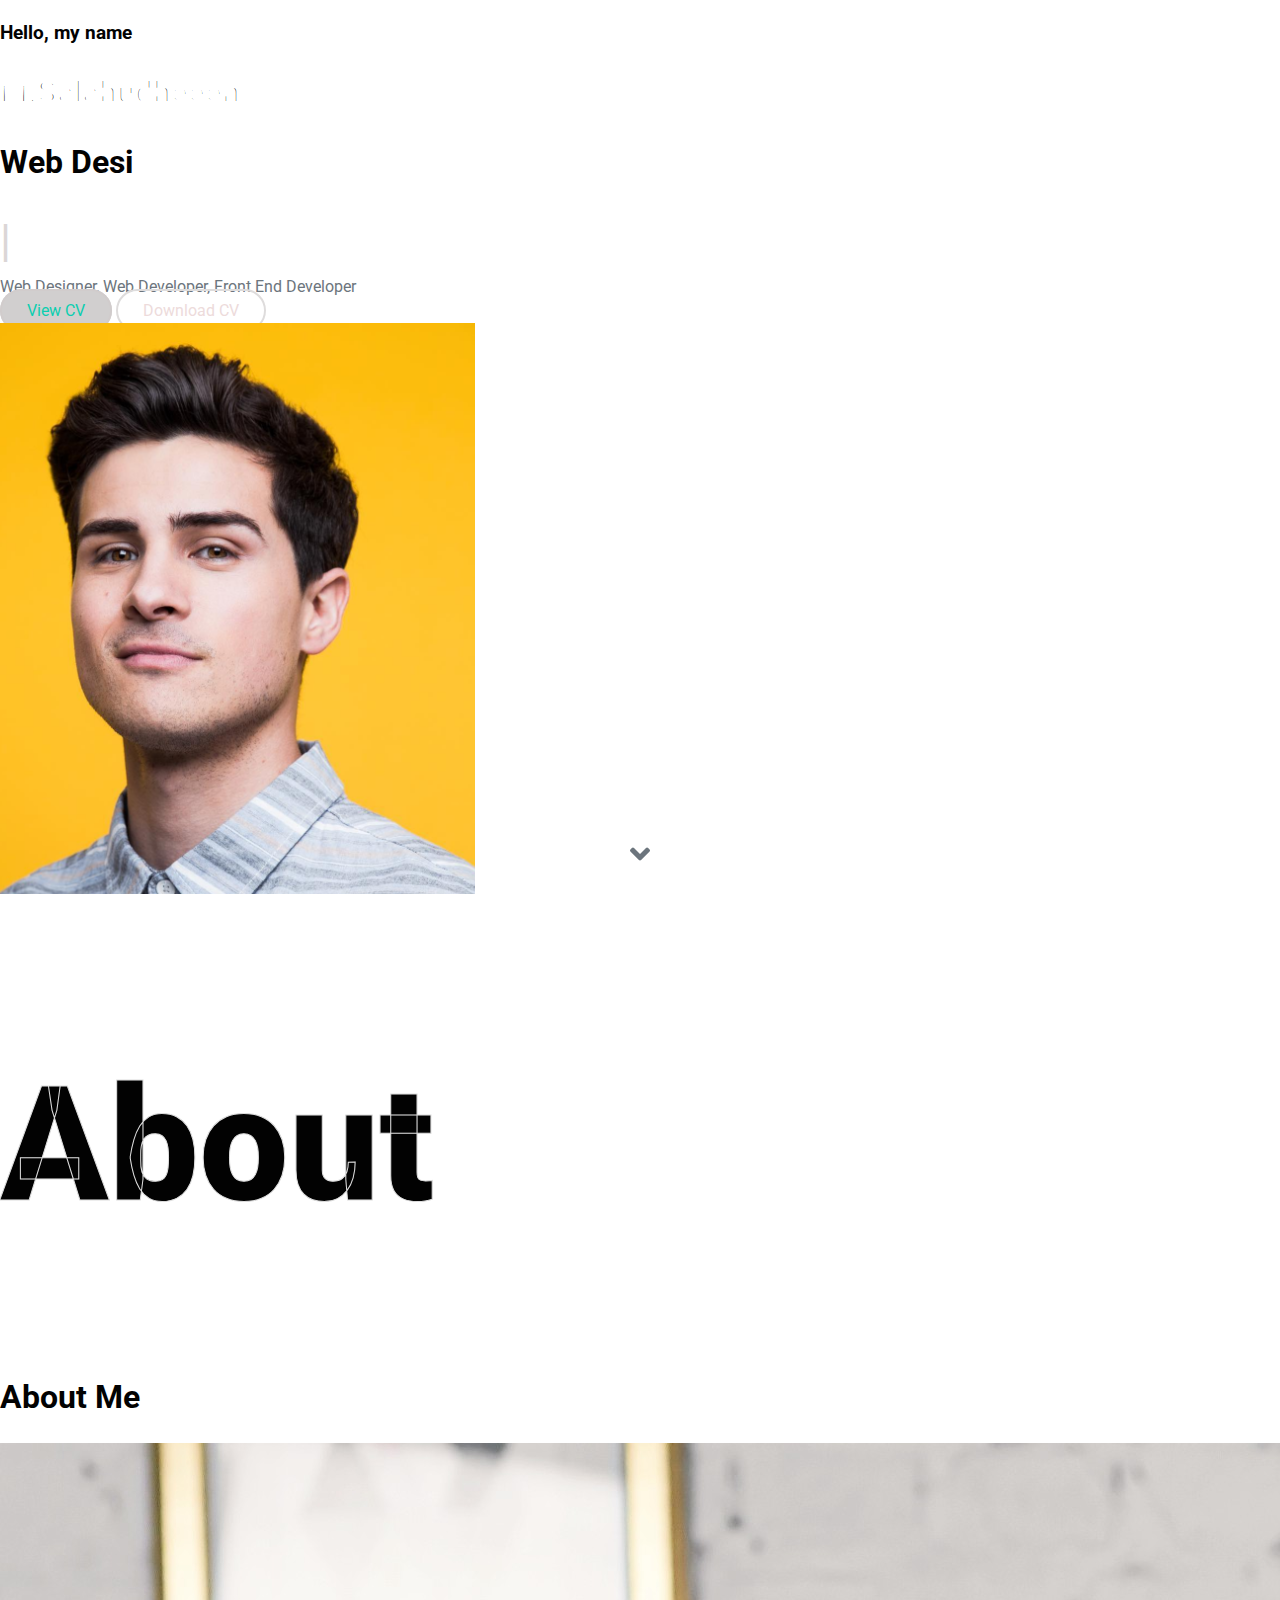
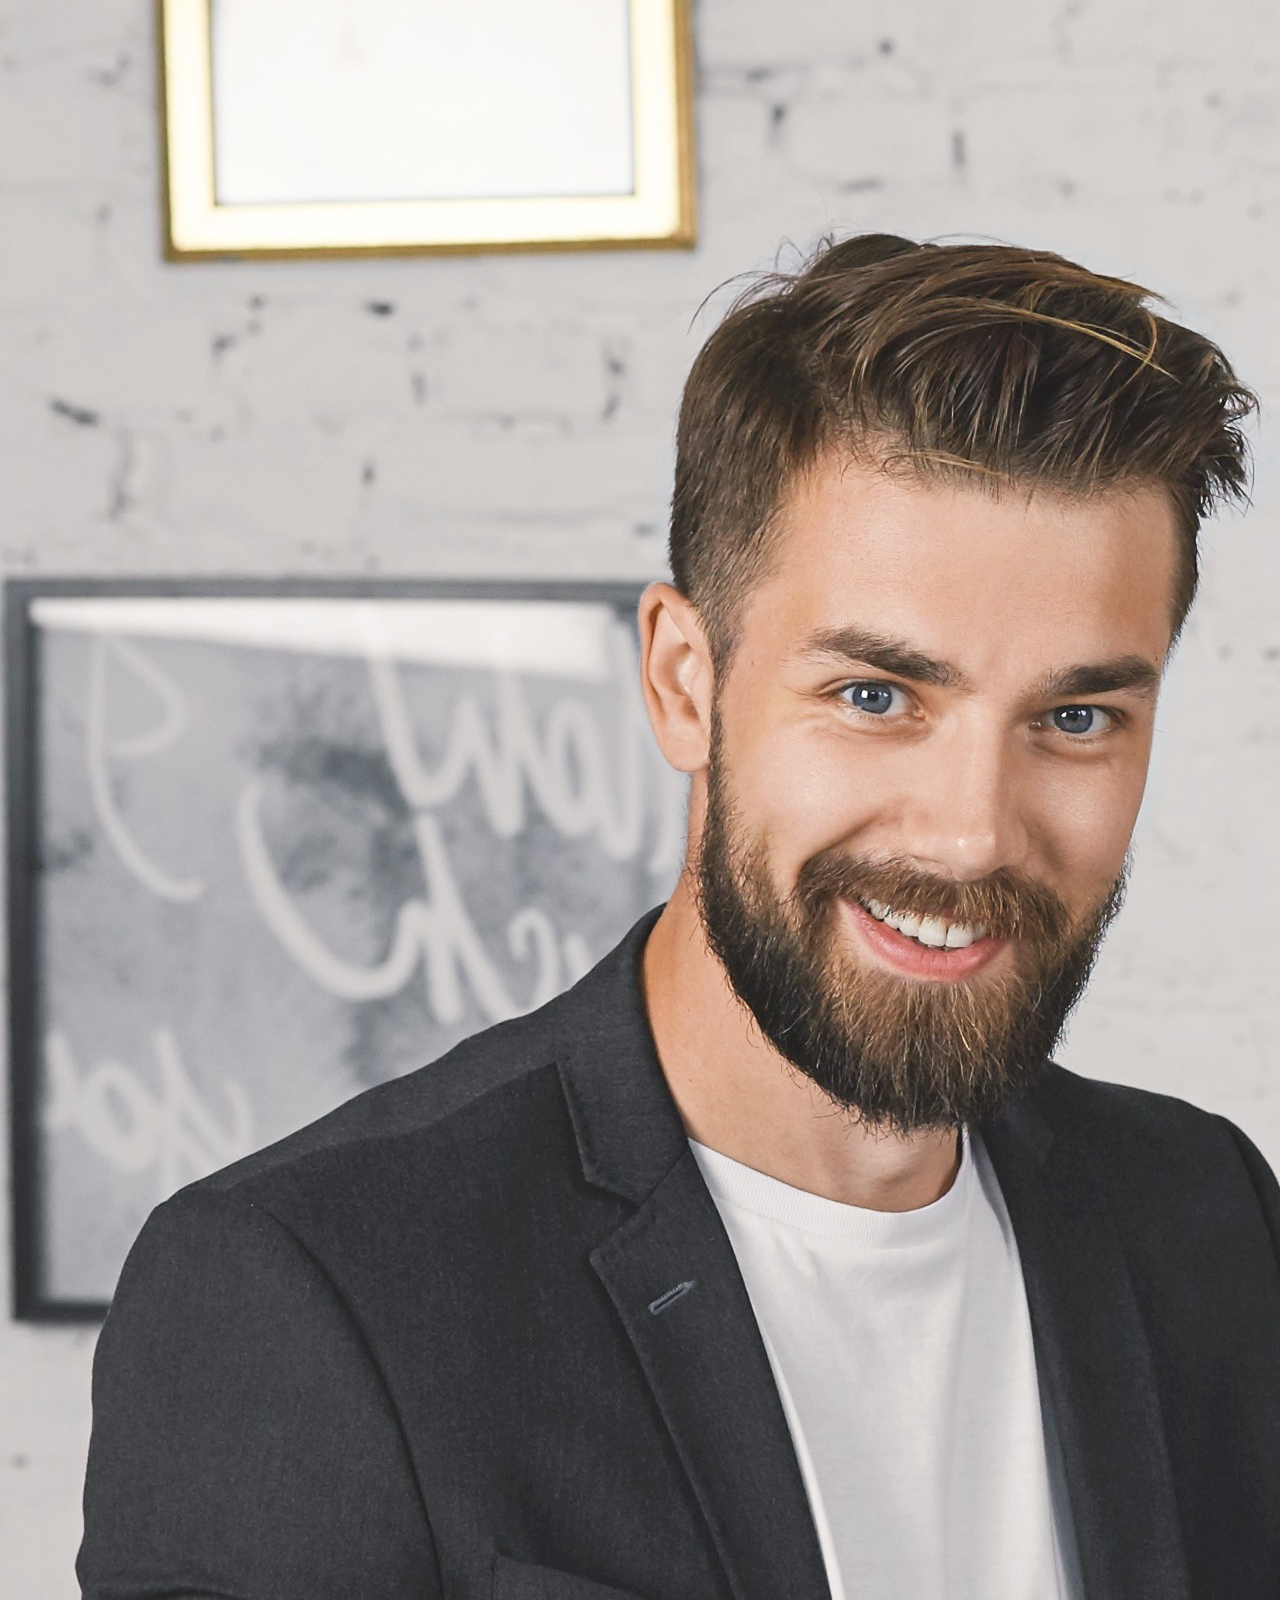
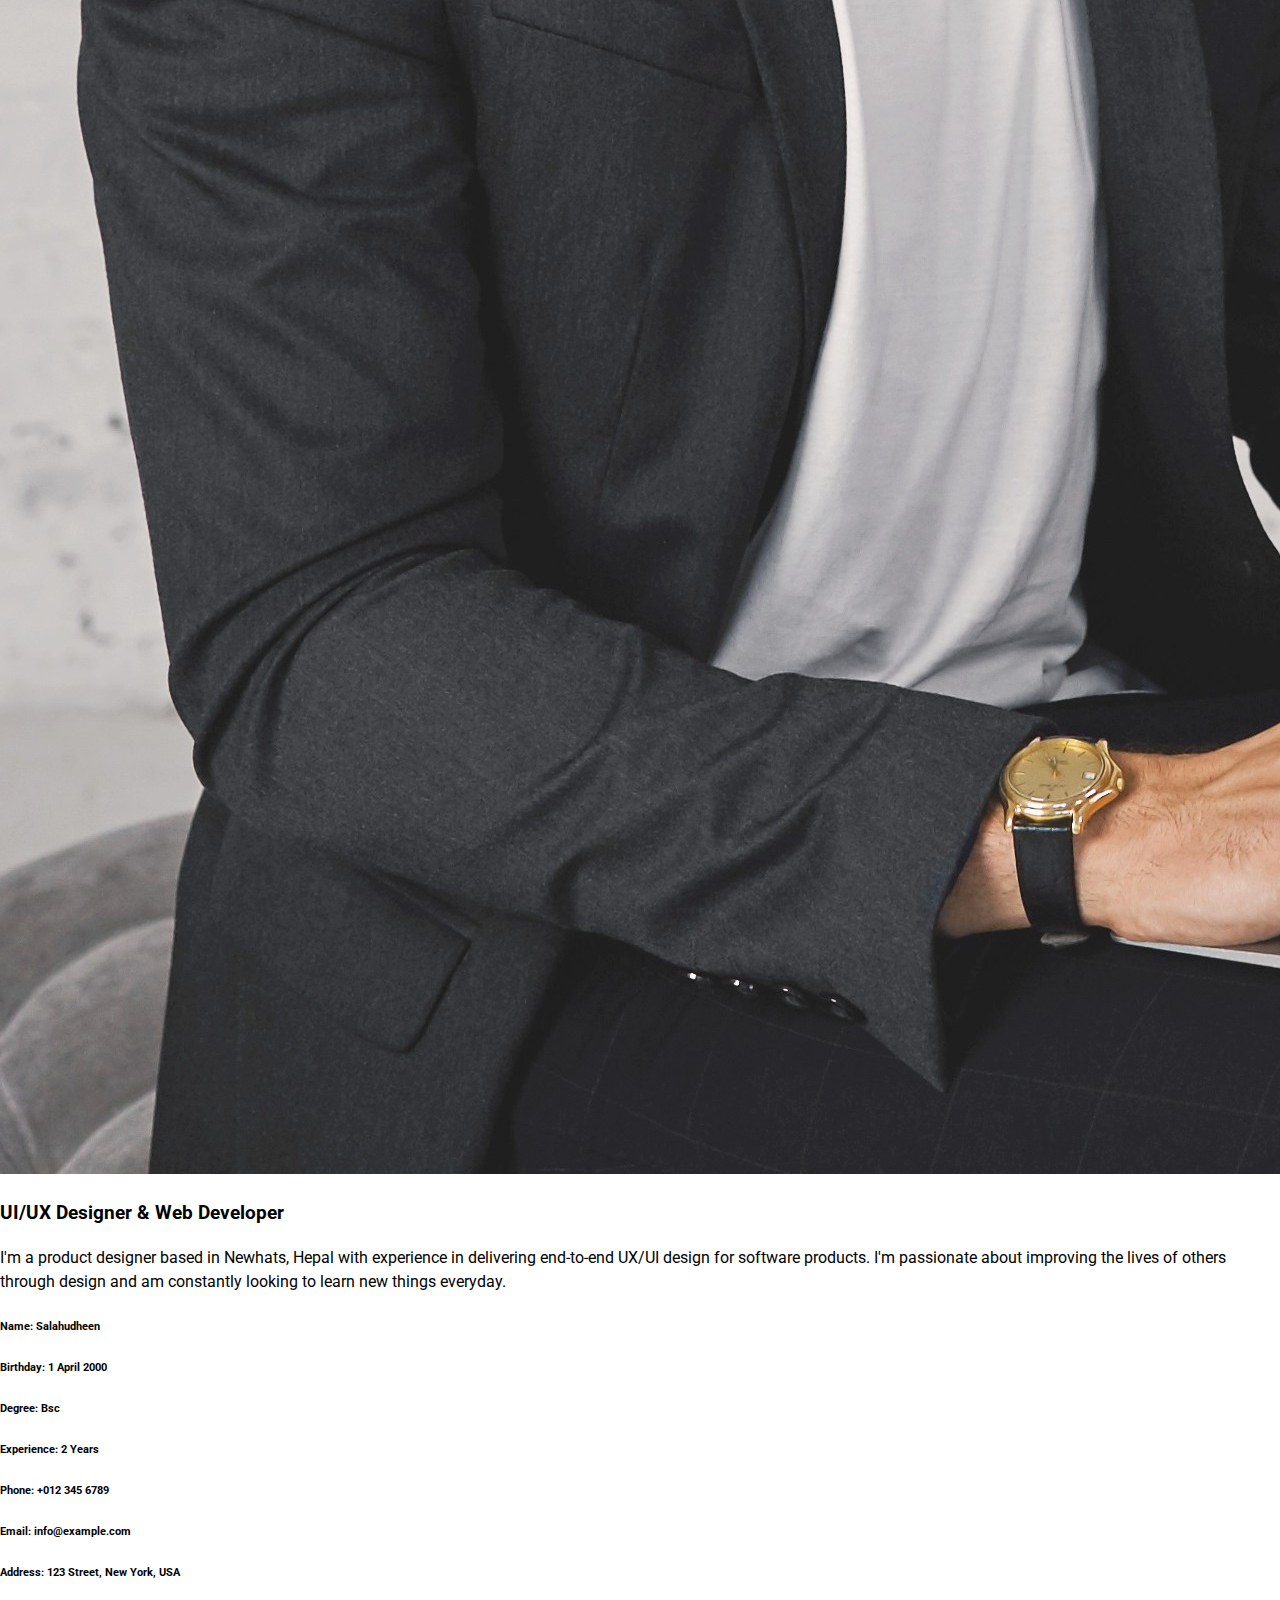
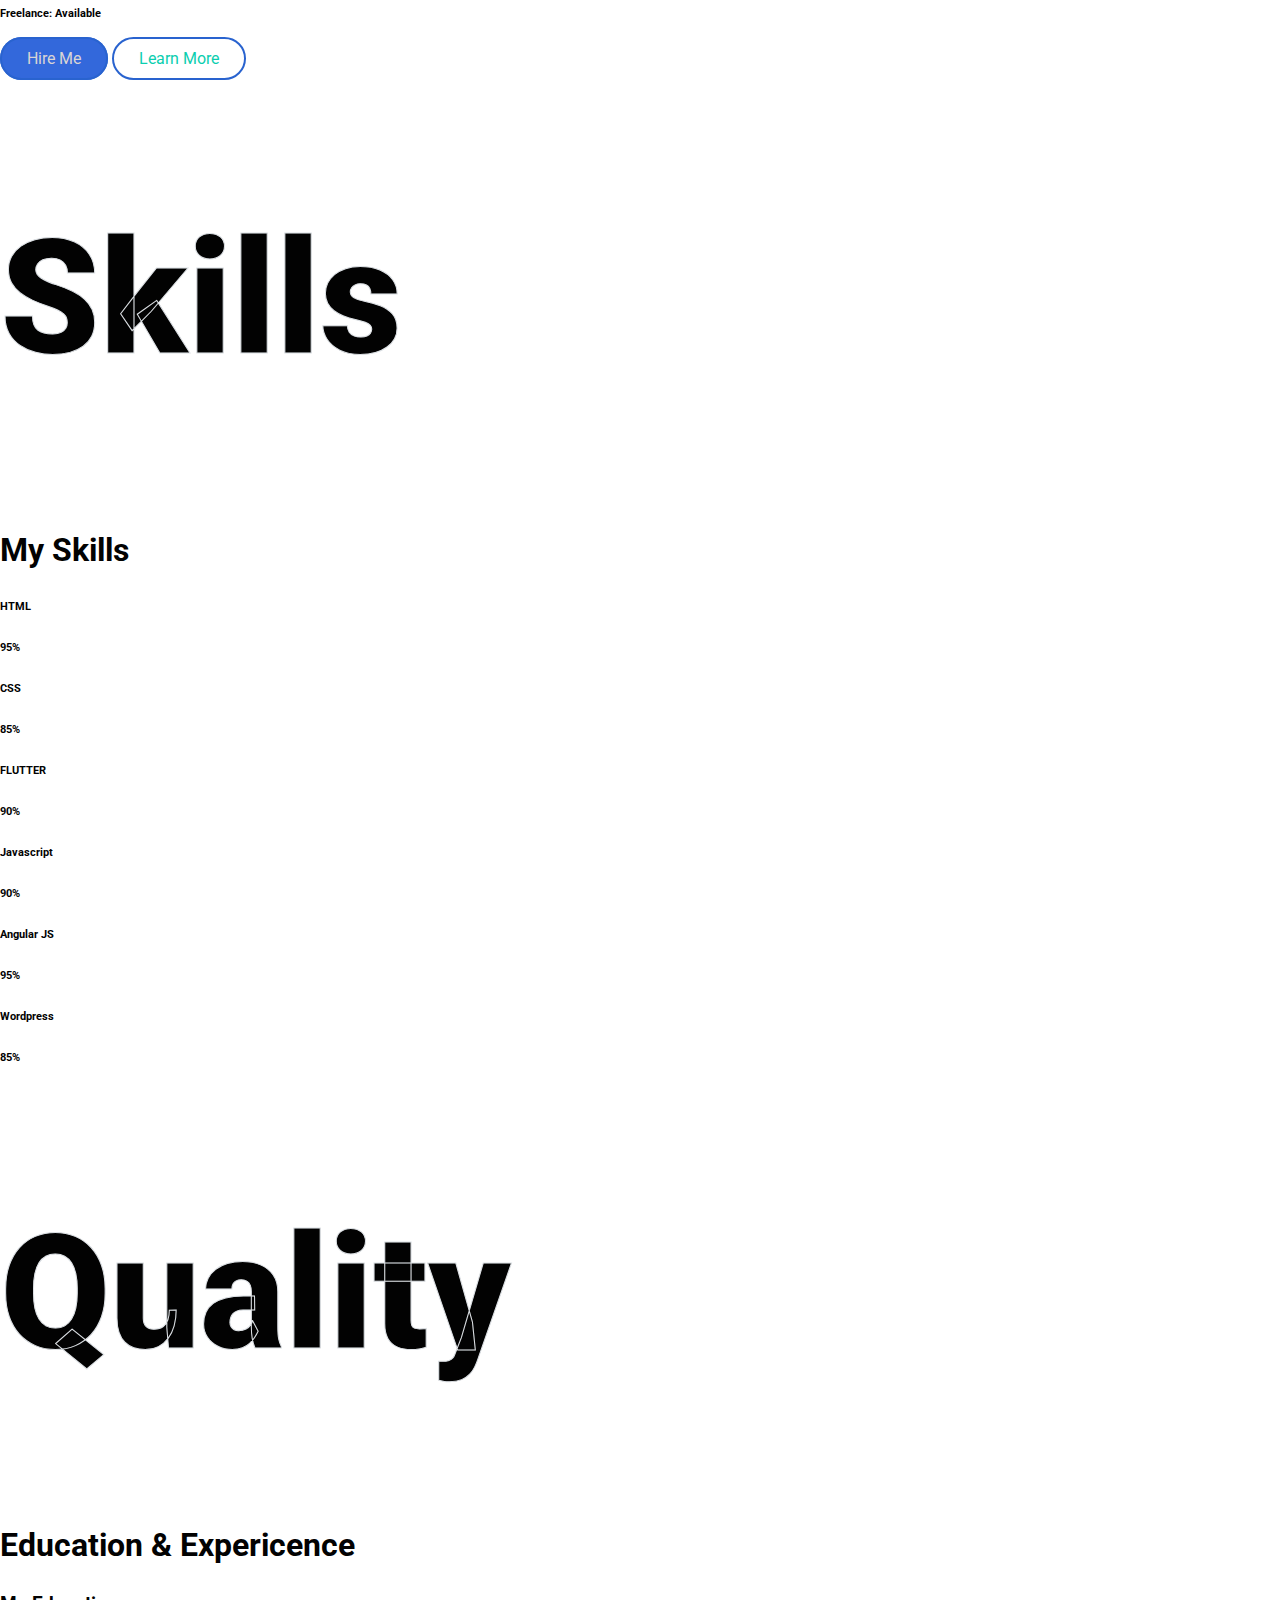
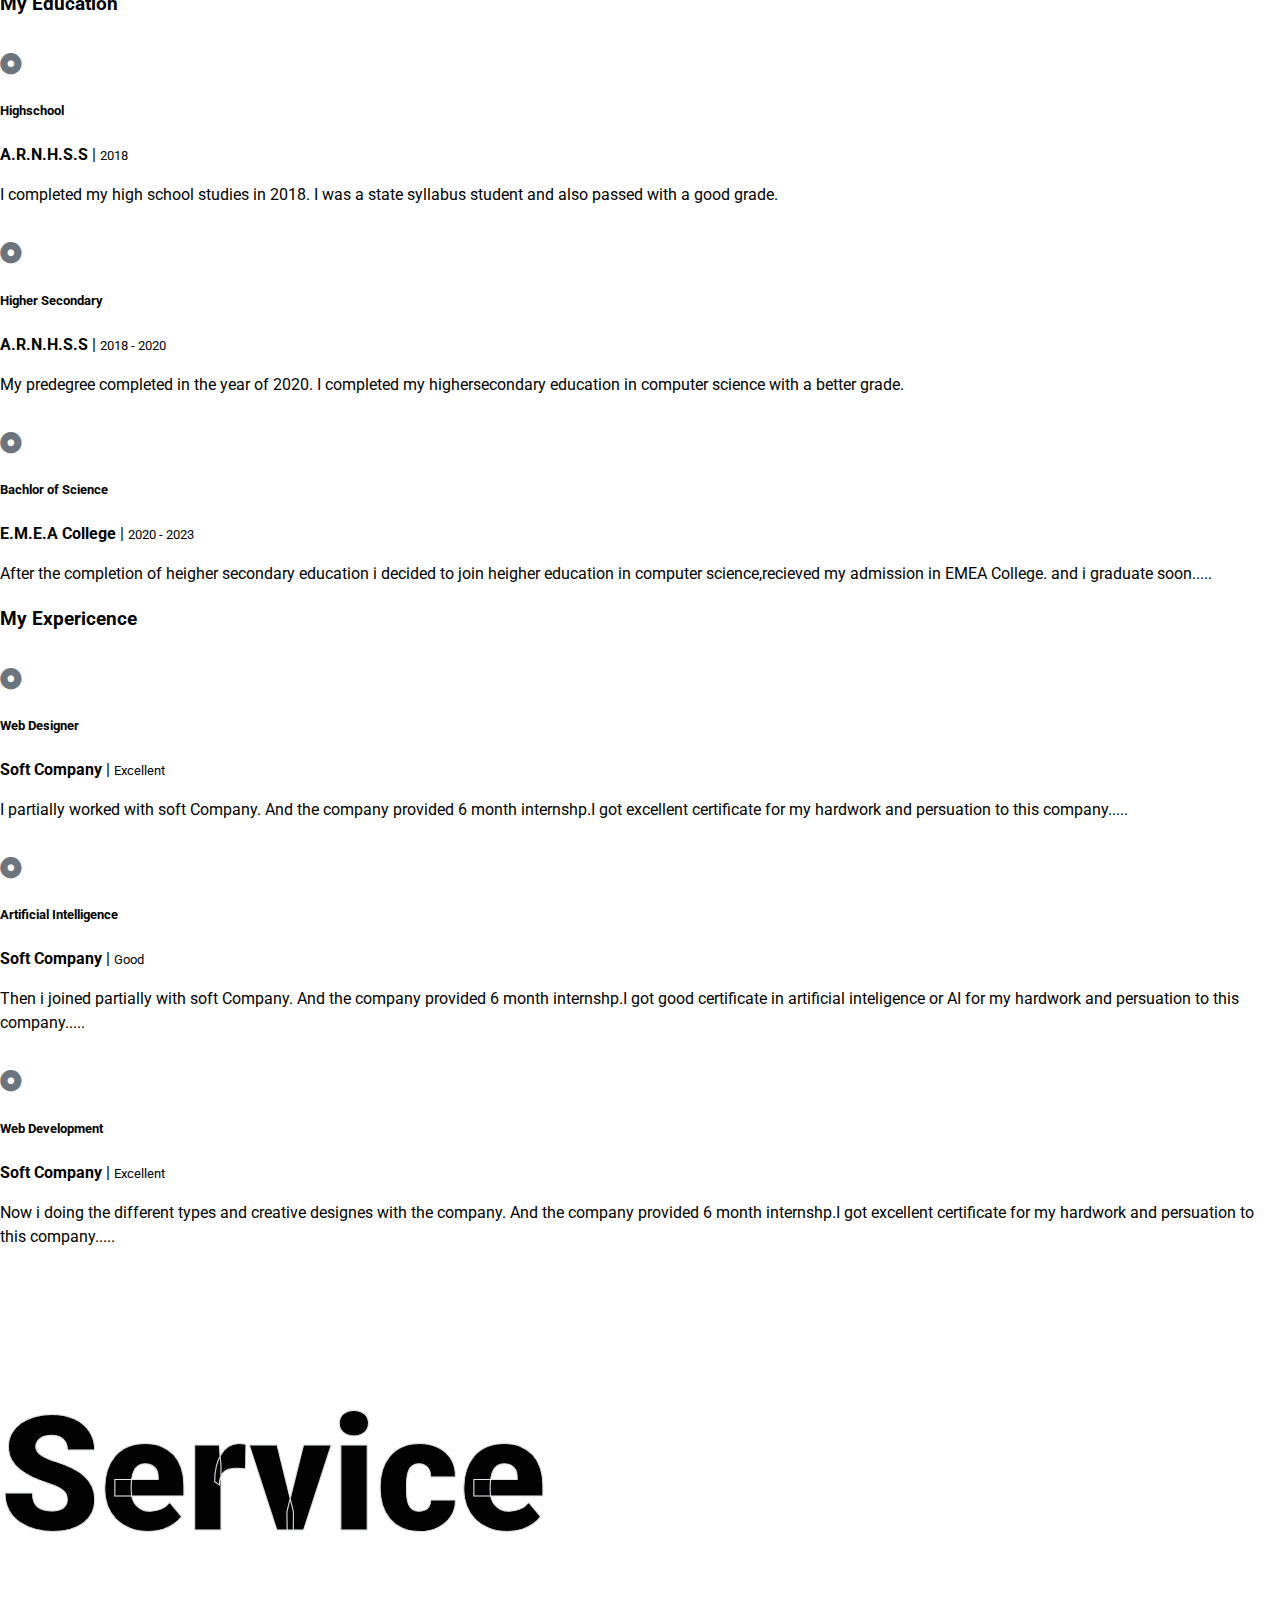
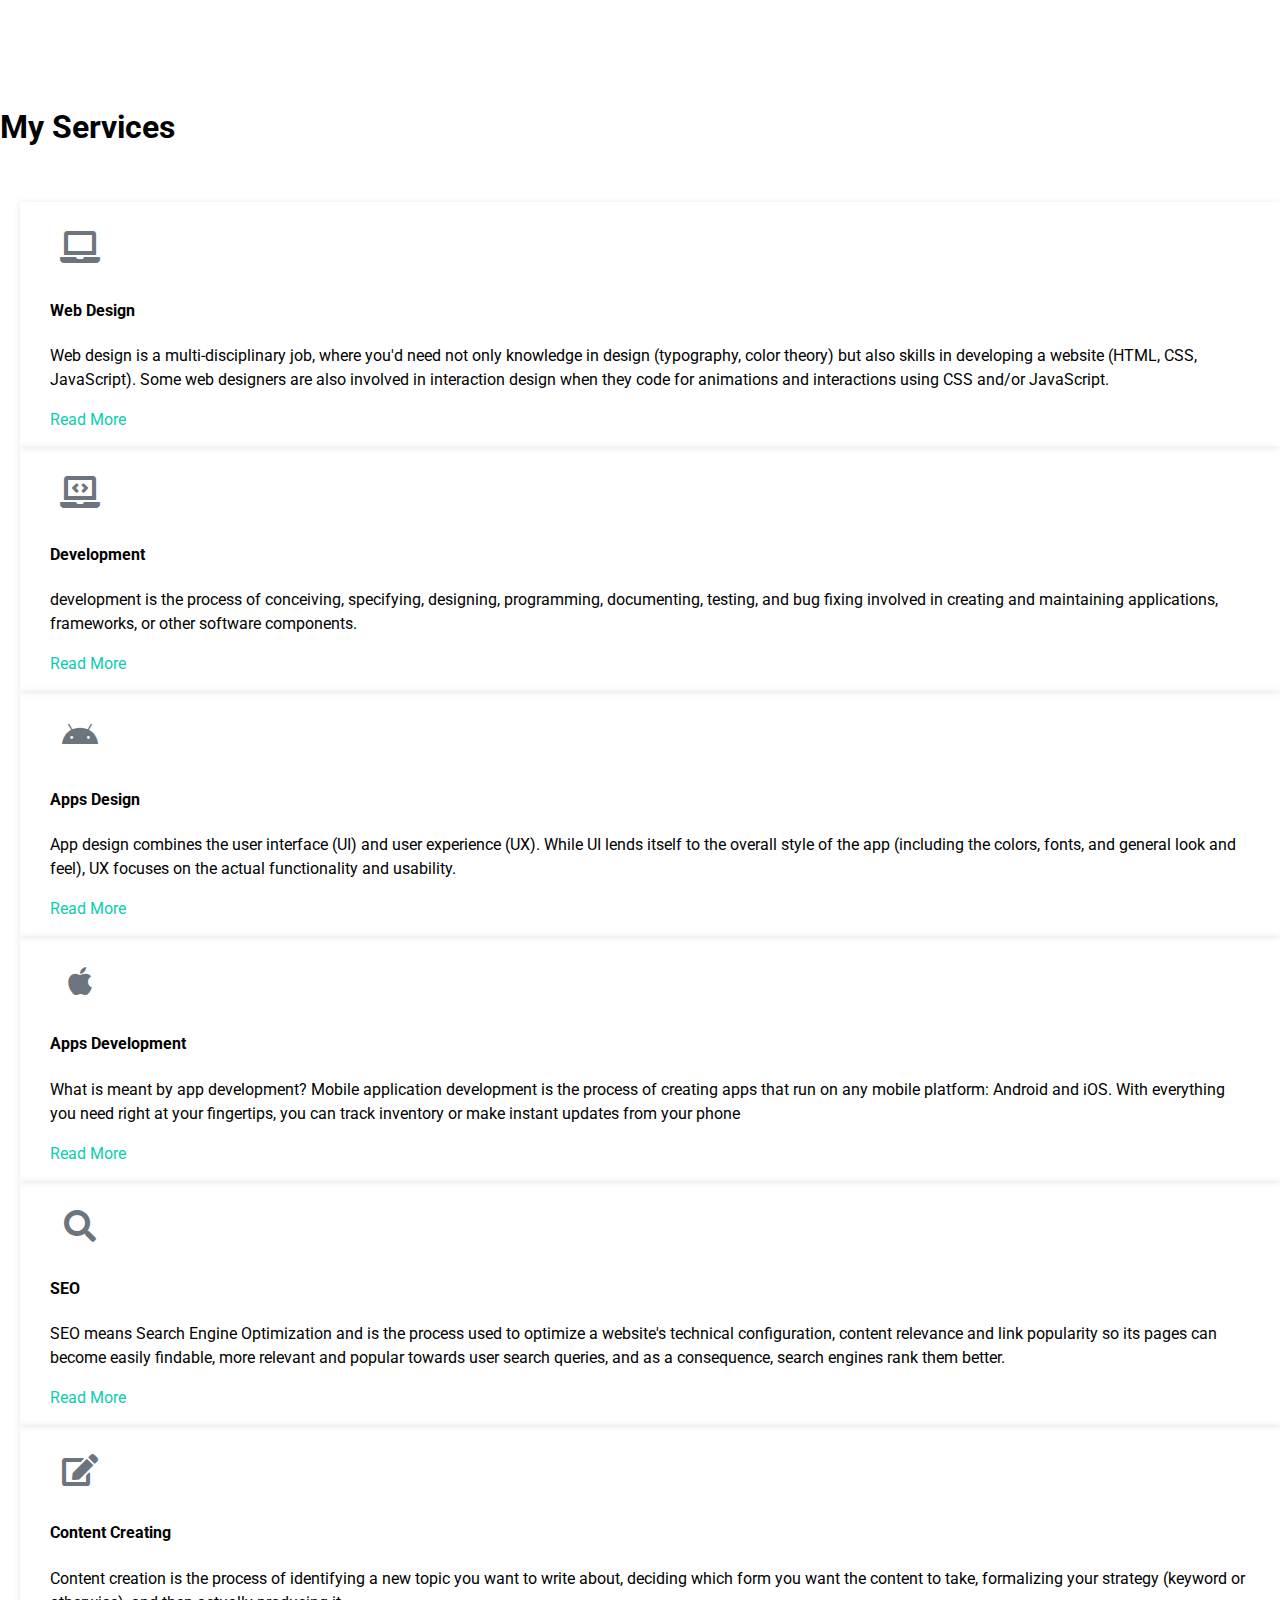
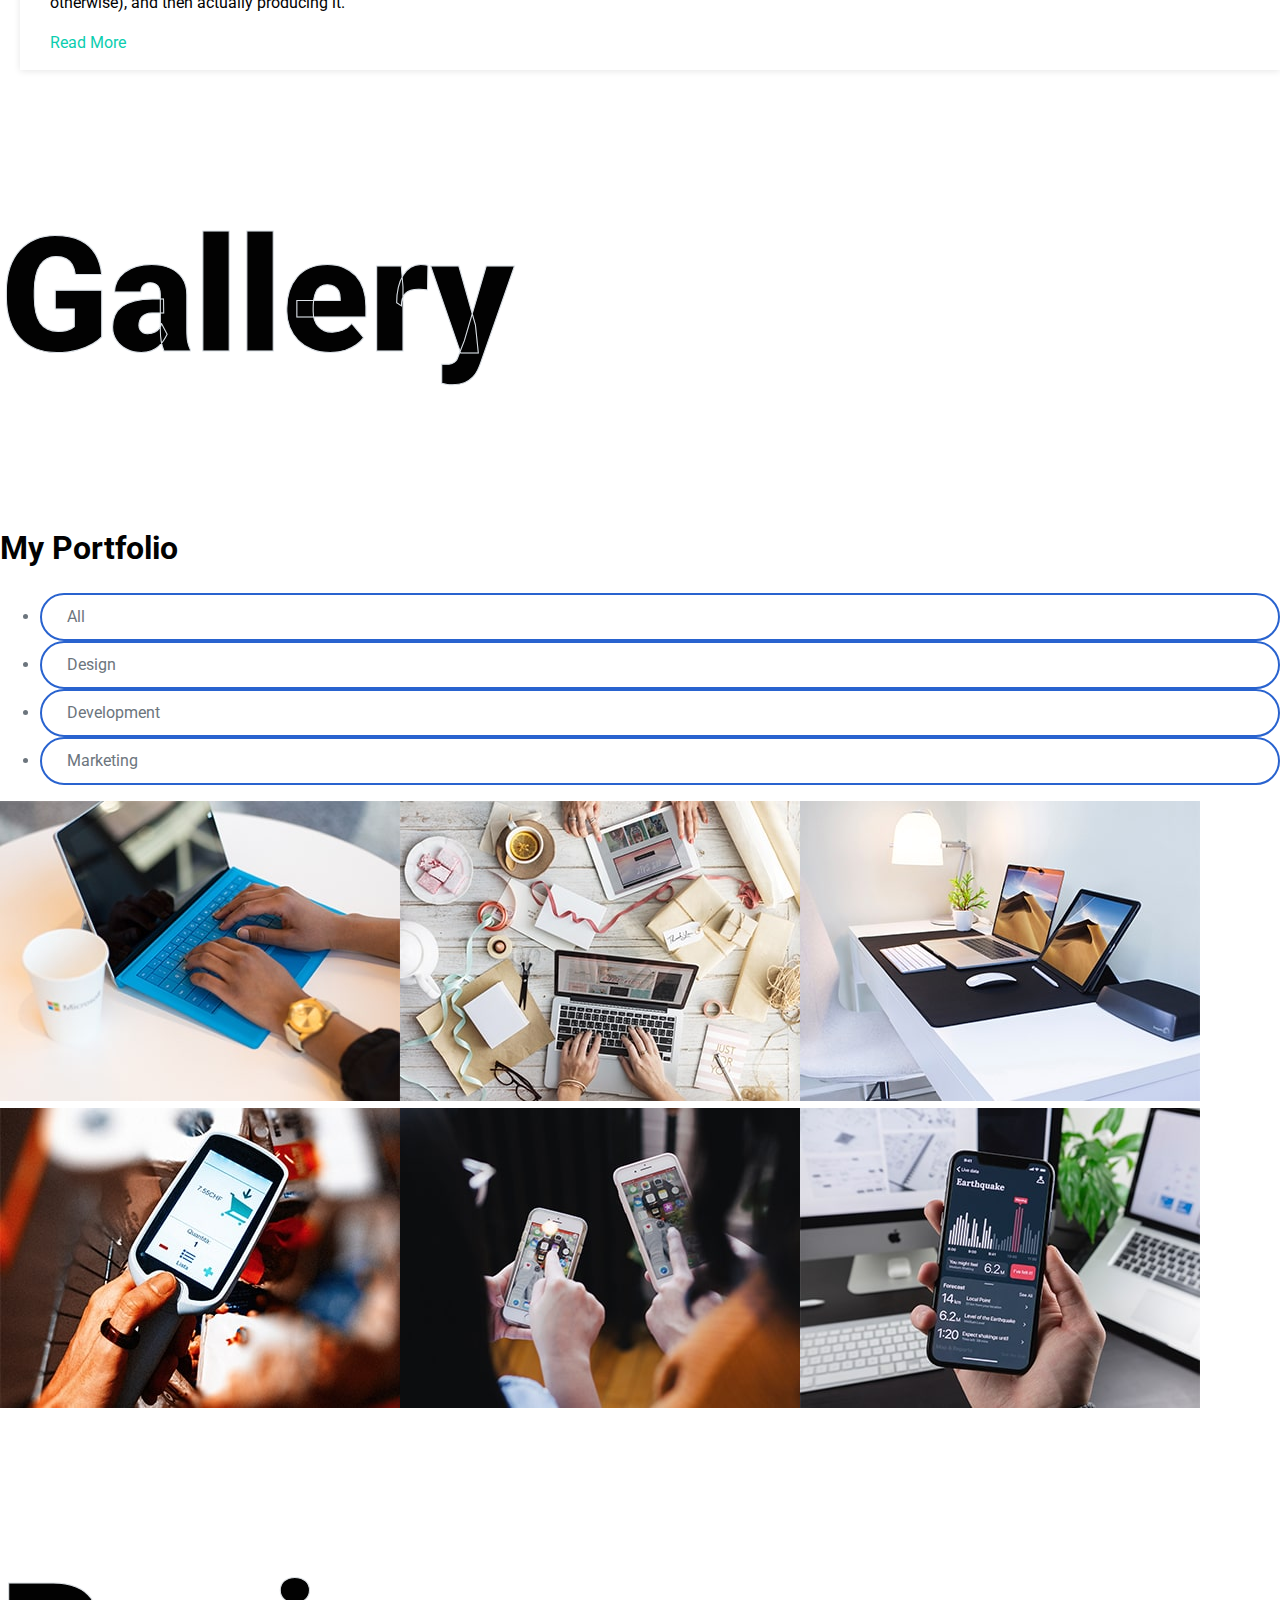
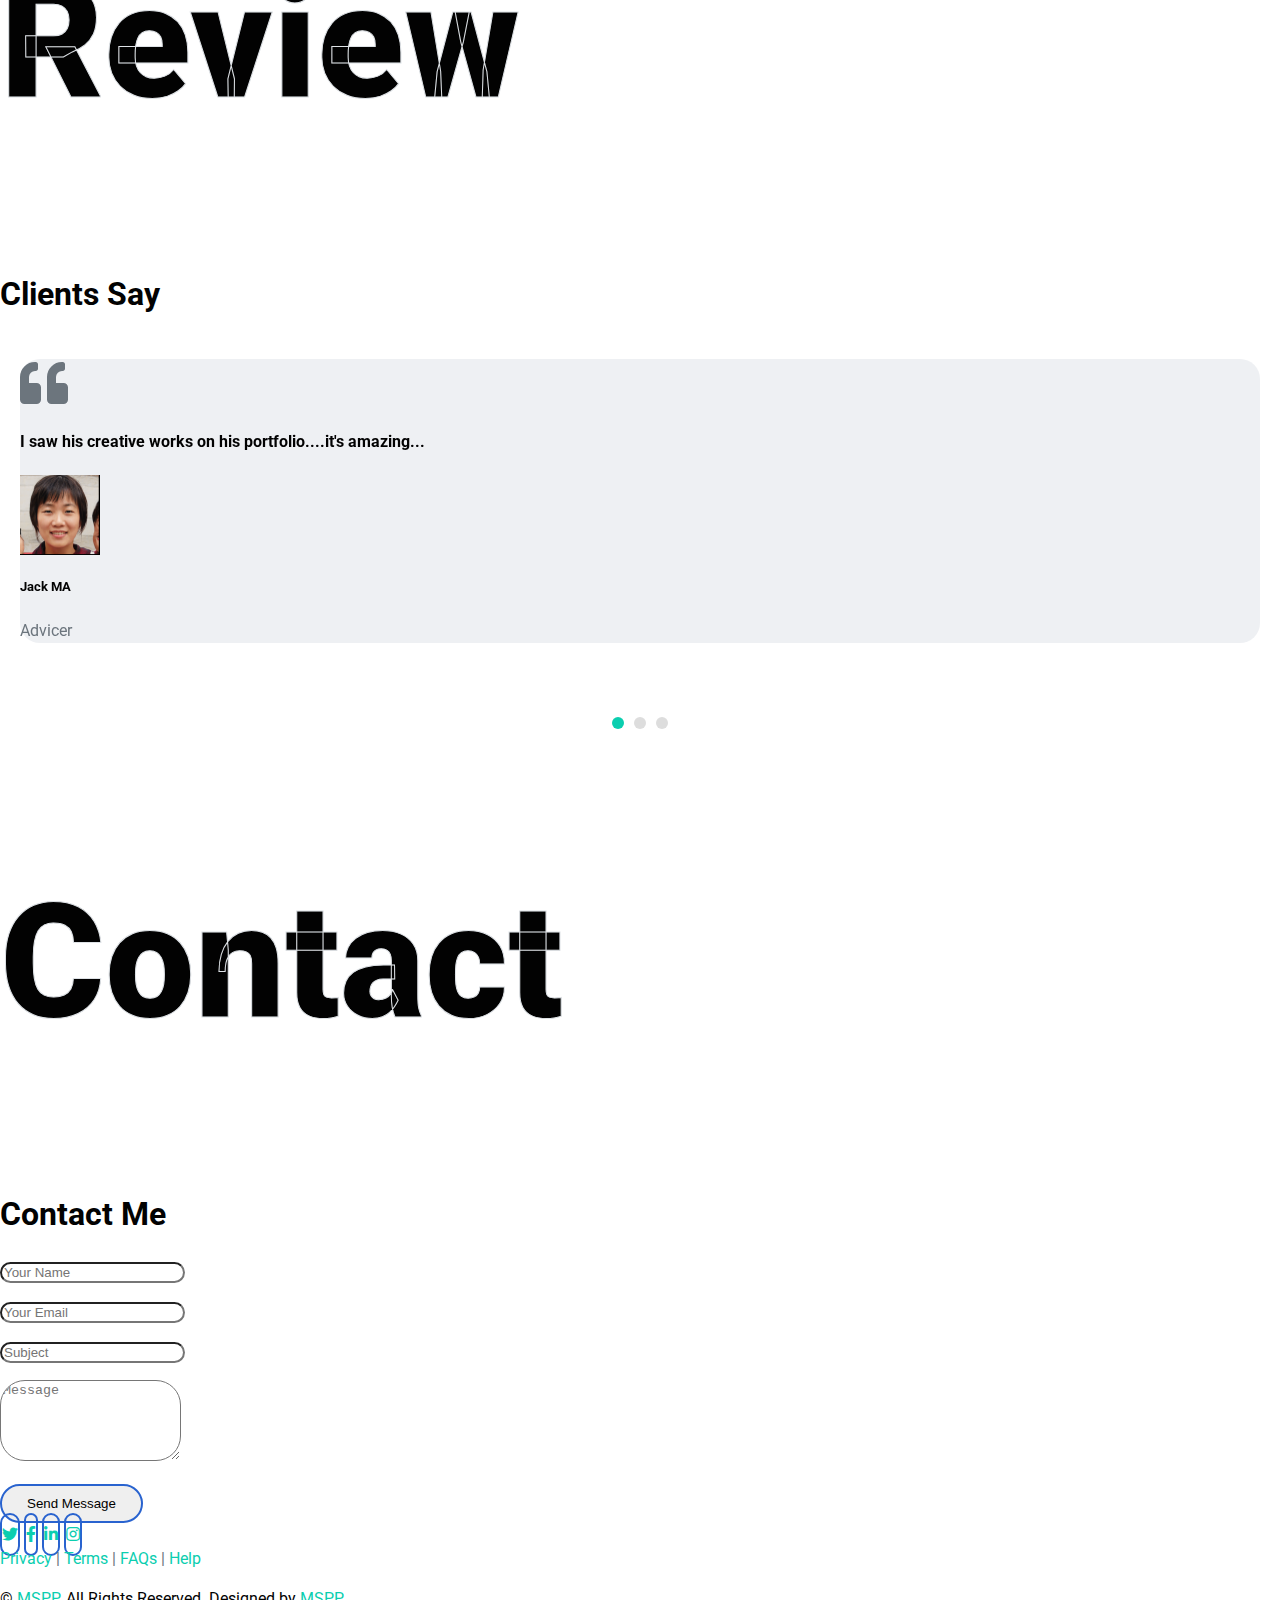
==== index.html @ 3e17a0b8 "add the project" ====
<!DOCTYPE html>
<html lang="en">

<head>
    <meta charset="utf-8">
    <title>FreeFolio - Portfolio </title>
    <meta content="width=device-width, initial-scale=1.0" name="viewport">
    <meta content="Free HTML Templates" name="portfolio">
    <meta content="Free HTML Templates" name="my portfolio">

    <!-- Favicon -->
    <link href="img/profile.png" rel="icon">

    <!-- Google Web Fonts -->
    <link rel="preconnect" href="https://fonts.gstatic.com">
    <link href="https://fonts.googleapis.com/css2?family=Roboto:wght@300;400;500;700;900&display=swap" rel="stylesheet"> 

    <!-- Font Awesome -->
    <link href="https://cdnjs.cloudflare.com/ajax/libs/font-awesome/5.10.0/css/all.min.css" rel="stylesheet">

    <link rel="stylesheet" href="https://cdn.jsdelivr.net/npm/bootstrap@4.6.0/dist/css/bootstrap.min.css" integrity="sha384-B0vP5xmATw1+K9KRQjQERJvTumQW0nPEzvF6L/Z6nronJ3oUOFUFpCjEUQouq2+l" crossorigin="anonymous">
    <!-- Libraries Stylesheet -->
    <link href="lib/owlcarousel/assets/owl.carousel.min.css" rel="stylesheet">
    <link href="lib/lightbox/css/lightbox.min.css" rel="stylesheet">

    <!-- Customized Bootstrap Stylesheet -->
    <link href="css/style.css" rel="stylesheet">
</head>

<body data-spy="scroll" data-target=".navbar" data-offset="51">
    <!-- Navbar Start -->
    <nav class="navbar fixed-top shadow-sm navbar-expand-lg bg-light navbar-light py-3 py-lg-0 px-lg-5">
        <a href="index.html" class="navbar-brand ml-lg-3">
            <h1 class="m-0 display-5"><span class="text-primary">Free</span>Folio</h1>
        </a>
        <button type="button" class="navbar-toggler" data-toggle="collapse" data-target="#navbarCollapse">
            <span class="navbar-toggler-icon"></span>
        </button>
        <div class="collapse navbar-collapse px-lg-3" id="navbarCollapse">
            <div class="navbar-nav m-auto py-0">
                <a href="#home" class="nav-item nav-link active">Home</a>
                <a href="#about" class="nav-item nav-link">About</a>
                <a href="#qualification" class="nav-item nav-link">Quality</a>
                <a href="#skill" class="nav-item nav-link">Skill</a>
                <a href="#service" class="nav-item nav-link">Service</a>
                <a href="#portfolio" class="nav-item nav-link">Portfolio</a>
                <a href="#testimonial" class="nav-item nav-link">Review</a>
                <a href="#contact" class="nav-item nav-link">Contact</a>
            </div>
            <a href="https://www.linkedin.com/in/muhammed-salahuddeen-516130230/" class="btn btn-menu d-none d-lg-block" style="background-color:#4a79dd; color: #eaeaea;">Hire Me</a>
        </div>
    </nav>
    <!-- Navbar End -->

 

    <!-- Header Start -->
    <div class="container-fluid bg-primary d-flex align-items-center mb-5 py-5" id="home" style="min-height: 100vh;">
        <div class="container">
            <div class="row align-items-center">
               
                <div class="col-lg-7 text-center text-lg-left">
                    <h3 class="text-white font-weight-normal mb-3">Hello, my name</h3>
                    <h1 class="display-3 text-uppercase text-primary mb-2" style="-webkit-text-stroke: 4px #ffffff;">M.Salahudheeen</h1>
                    <h1 class="typed-text-output d-inline font-weight-lighter text-white"></h1>
                    <div class="typed-text d-none">Web Designer, Web Developer, Front End Developer</div>
                    <div class="d-flex align-items-center justify-content-center justify-content-lg-start pt-5">
                        <a href="img\cv.png" class="btn btn-white mr-4">View CV</a>
                        
                        <a href="img\cv_.pdf" class="btn btn-blue d-none d-sm-block">Download CV</a>
                    </div>
                </div>
                <div class="col-lg-6 px-8 pl-lg-0 pb-5 pb-lg-4 about-img">
                    <img class="img-fluid w-100 rounded-circle shadow-sm" src="img/profile.png" alt="">
                </div>
            </div>
        </div>
    </div>
    <!-- Header End -->


    <!-- About Start -->
    <div class="container-fluid py-5" id="about">
        <div class="container">
            <div class="position-relative d-flex align-items-center justify-content-center">
                <h1 class="display-1 text-uppercase text-white" style="-webkit-text-stroke: 1px #dedede;">About</h1>
                <h1 class="position-absolute text-uppercase text-primary">About Me</h1>
            </div>
            <div class="row align-items-center">
                <div class="col-lg-5 pb-4 pb-lg-0">
                    <img class="img-fluid rounded w-100" src="img/about.jpg" alt="">
                </div>
                <div class="col-lg-7">
                    <h3 class="mb-4">UI/UX Designer & Web Developer</h3>
                    <p>I'm a product designer based in Newhats, Hepal with experience in delivering end-to-end
                        UX/UI design for software products. I'm passionate about improving the lives of others
                        
                        through design and am constantly looking to learn new things everyday.</p>
                    <div class="row mb-3">
                        <div class="col-sm-6 py-2"><h6>Name: <span class="text-secondary">Salahudheen</span></h6></div>
                        <div class="col-sm-6 py-2"><h6>Birthday: <span class="text-secondary">1 April 2000</span></h6></div>
                        <div class="col-sm-6 py-2"><h6>Degree: <span class="text-secondary">Bsc</span></h6></div>
                        <div class="col-sm-6 py-2"><h6>Experience: <span class="text-secondary">2 Years</span></h6></div>
                        <div class="col-sm-6 py-2"><h6>Phone: <span class="text-secondary">+012 345 6789</span></h6></div>
                        <div class="col-sm-6 py-2"><h6>Email: <span class="text-secondary">info@example.com</span></h6></div>
                        <div class="col-sm-6 py-2"><h6>Address: <span class="text-secondary">123 Street, New York, USA</span></h6></div>
                        <div class="col-sm-6 py-2"><h6>Freelance: <span class="text-secondary">Available</span></h6></div>
                    </div>
                    <a href="https://www.linkedin.com/in/muhammed-salahuddeen-516130230/" class="btn blue btn-outline-primary mr-4">Hire Me</a>
                    <a href="https://www.linkedin.com/in/muhammed-salahuddeen-516130230/" class="btn btn-outline-primary">Learn More</a>
                </div>
            </div>
        </div>
    </div>
    <!-- About End -->


    
    <!-- Skill Start -->
    <div class="container-fluid py-5" id="skill">
        <div class="container">
            <div class="position-relative d-flex align-items-center justify-content-center">
                <h1 class="display-1 text-uppercase text-white" style="-webkit-text-stroke: 1px #dee2e6;">Skills</h1>
                <h1 class="position-absolute text-uppercase text-primary">My Skills</h1>
            </div>
            <div class="row align-items-center">
                <div class="col-md-6">
                    <div class="skill mb-4">
                        <div class="d-flex justify-content-between">
                            <h6 class="font-weight-bold">HTML</h6>
                            <h6 class="font-weight-bold">95%</h6>
                        </div>
                        <div class="progress">
                            <div class="progress-bar bg-primary" role="progressbar" aria-valuenow="95" aria-valuemin="0" aria-valuemax="100"></div>
                        </div>
                    </div>
                    <div class="skill mb-4">
                        <div class="d-flex justify-content-between">
                            <h6 class="font-weight-bold">CSS</h6>
                            <h6 class="font-weight-bold">85%</h6>
                        </div>
                        <div class="progress">
                            <div class="progress-bar bg-warning" role="progressbar" aria-valuenow="85" aria-valuemin="0" aria-valuemax="100"></div>
                        </div>
                    </div>
                    <div class="skill mb-4">
                        <div class="d-flex justify-content-between">
                            <h6 class="font-weight-bold">FLUTTER</h6>
                            <h6 class="font-weight-bold">90%</h6>
                        </div>
                        <div class="progress">
                            <div class="progress-bar bg-danger" role="progressbar" aria-valuenow="90" aria-valuemin="0" aria-valuemax="100"></div>
                        </div>
                    </div>
                </div>
                <div class="col-md-6">
                    <div class="skill mb-4">
                        <div class="d-flex justify-content-between">
                            <h6 class="font-weight-bold">Javascript</h6>
                            <h6 class="font-weight-bold">90%</h6>
                        </div>
                        <div class="progress">
                            <div class="progress-bar bg-danger" role="progressbar" aria-valuenow="90" aria-valuemin="0" aria-valuemax="100"></div>
                        </div>
                    </div>
                    <div class="skill mb-4">
                        <div class="d-flex justify-content-between">
                            <h6 class="font-weight-bold">Angular JS</h6>
                            <h6 class="font-weight-bold">95%</h6>
                        </div>
                        <div class="progress">
                            <div class="progress-bar bg-dark" role="progressbar" aria-valuenow="95" aria-valuemin="0" aria-valuemax="100"></div>
                        </div>
                    </div>
                    <div class="skill mb-4">
                        <div class="d-flex justify-content-between">
                            <h6 class="font-weight-bold">Wordpress</h6>
                            <h6 class="font-weight-bold">85%</h6>
                        </div>
                        <div class="progress">
                            <div class="progress-bar bg-info" role="progressbar" aria-valuenow="85" aria-valuemin="0" aria-valuemax="100"></div>
                        </div>
                    </div>
                </div>
            </div>
        </div>
    </div>
    <!-- Skill End -->




    <!-- Qualification Start -->
    <div class="container-fluid py-5" id="qualification">
        <div class="container">
            <div class="position-relative d-flex align-items-center justify-content-center">
                <h1 class="display-1 text-uppercase text-white" style="-webkit-text-stroke: 1px #dee2e6;">Quality</h1>
                <h1 class="position-absolute text-uppercase text-primary">Education & Expericence</h1>
            </div>
            <div class="row align-items-center">
                <div class="col-lg-6">
                    <h3 class="mb-4">My Education</h3>
                    <div class="border-left border-primary pt-2 pl-4 ml-2">
                        <div class="position-relative ex-me mb-4">
                            <i class="far fa-dot-circle text-primary position-absolute" style="top: 2px; left: -35px; font-size: 22px;"></i>
                            <h5 class="font-weight-bold mb-1">Highschool</h5>
                            <p class="mb-2"><strong>A.R.N.H.S.S</strong> | <small>2018</small></p>
                            <p>I completed my high school studies in 2018.
                                I was a state syllabus student 
                                and also passed with a good grade. </p>
                        </div>
                        <div class="position-relative ex-me mb-4">
                            <i class="far fa-dot-circle text-primary position-absolute" style="top: 2px; left: -35px;  font-size: 22px;"></i>
                            <h5 class="font-weight-bold mb-1">Higher Secondary</h5>
                            <p class="mb-2"><strong>A.R.N.H.S.S</strong> | <small>2018 - 2020</small></p>
                            <p>My predegree completed in the year of 2020.
                                I completed my highersecondary education in computer science with a better grade.
                                
                            </p>
                        </div>
                        <div class="position-relative ex-me mb-4">
                            <i class="far fa-dot-circle text-primary position-absolute" style="top: 2px; left: -35px;  font-size: 22px;"></i>
                            <h5 class="font-weight-bold mb-1">Bachlor of Science </h5>
                            <p class="mb-2"><strong>E.M.E.A College</strong> | <small>2020 - 2023</small></p>
                            <p>After the completion of heigher secondary education i decided to join heigher education 
                                in computer science,recieved my admission in EMEA College.
                            and i graduate soon..... </p>
                        </div>
                    </div>
                </div>
                <div class="col-lg-6">
                    <h3 class="mb-4">My Expericence</h3>
                    <div class="border-left border-primary pt-2 pl-4 ml-2">
                        <div class="position-relative ex-me mb-4">
                            <i class="far fa-dot-circle text-primary position-absolute" style="top: 2px;left: -35px;  font-size: 22px;"></i>
                            <h5 class="font-weight-bold mb-1">Web Designer</h5>
                            <p class="mb-2"><strong>Soft Company</strong> | <small> Excellent</small></p>
                            <p>I partially worked with soft Company. And the company provided 6 month
                                internshp.I got excellent certificate for my hardwork
                            and persuation to this company..... </p>
                        </div>
                        <div class="position-relative ex-me mb-4">
                            <i class="far fa-dot-circle text-primary position-absolute" style="top: 2px;left: -35px;  font-size: 22px;"></i>
                            <h5 class="font-weight-bold mb-1">Artificial Intelligence</h5>
                            <p class="mb-2"><strong>Soft Company</strong> | <small> Good</small></p>
                            <p>Then i joined partially  with soft Company. And the company provided 6 month
                                internshp.I got good certificate in artificial inteligence or AI for my hardwork
                            and persuation to this company.....</p>
                        </div>
                        <div class="position-relative ex-me mb-4">
                            <i class="far fa-dot-circle text-primary position-absolute" style="top: 2px;left: -35px;  font-size: 22px;"></i>
                            <h5 class="font-weight-bold mb-1">Web Development</h5>
                            <p class="mb-2"><strong>Soft Company</strong> | <small> Excellent</small></p>
                            <p>Now i doing the different types and creative designes with the company.
                                 And the company provided 6 month
                                internshp.I got excellent certificate for my hardwork
                            and persuation to this company.....
                            </p>
                        </div>
                    </div>
                </div>
            </div>
        </div>
    </div>
    <!-- Qualification End -->



    <!-- Services Start -->
    <div class="container-fluid pt-5" id="service">
        <div class="container">
            <div class="service-h4 position-relative d-flex align-items-center justify-content-center">
                <h1 class="display-1 text-uppercase text-white" style="-webkit-text-stroke: 1px #dee2e6;">Service</h1>
                <h1 class="position-absolute text-uppercase text-primary">My Services</h1>
            </div>
            <div class="row pb-3">
                <div class="service-box col-lg-4 col-md-6 text-center mb-5">
                    <div class="d-flex align-items-center justify-content-center mb-4">
                        <i class="fa fa-2x fa-laptop service-icon bg-primary text-white mr-3"></i>
                        <h4 class="font-weight-bold m-0">Web Design</h4>
                    </div>
                    <p>Web design is a multi-disciplinary job, where you'd need not only knowledge in design (typography, color theory) but also skills in developing a website (HTML, CSS, JavaScript). Some web designers are also involved in interaction design when they code for animations and interactions using CSS and/or JavaScript.</p>
                    <a class="border-bottom border-primary text-decoration-none" href="https://www.smartinsights.com/user-experience/website-design/what-is-the-importance-of-web-design-for-your-audience/">Read More</a>
                </div>
                <div class="service-box col-lg-3 col-md-6 text-center mb-5">
                    <div class="d-flex align-items-center justify-content-center mb-4">
                        <i class="fa fa-2x fa-laptop-code service-icon bg-primary text-white mr-3"></i>
                        <h4 class="font-weight-bold m-0">Development</h4>
                    </div>
                    <p>development is the process of conceiving, specifying, designing, programming, documenting, testing, and bug fixing involved in creating and maintaining applications, frameworks, or other software components.</p>
                    <a class="border-bottom border-primary text-decoration-none" href="https://www.ibm.com/in-en/topics/software-development">Read More</a>
                </div>
                <div class="service-box col-lg-4 col-md-6 text-center mb-5">
                    <div class="d-flex align-items-center justify-content-center mb-4">
                        <i class="fab fa-2x fa-android service-icon bg-primary text-white mr-3"></i>
                        <h4 class="font-weight-bold m-0">Apps Design</h4>
                    </div>
                    <p>App design combines the user interface (UI) and user experience (UX). While UI lends itself to the overall style of the app (including the colors, fonts, and general look and feel), UX focuses on the actual functionality and usability.</p>
                    <a class="border-bottom border-primary text-decoration-none" href="https://blog.duckma.com/en/sample-blog/mobile-app-design-critical/">Read More</a>
                </div>
                <div class="service-box col-lg-4 col-md-6 text-center mb-5">
                    <div class="d-flex align-items-center justify-content-center mb-4">
                        <i class="fab fa-2x fa-apple service-icon bg-primary text-white mr-3"></i>
                        <h4 class="font-weight-bold m-0">Apps Development</h4>
                    </div>
                    <p>What is meant by app development?
                        Mobile application development is the process of creating apps that run on any mobile platform: Android and iOS. With everything you need right at your fingertips, you can track inventory or make instant updates from your phone</p>
                    <a class="border-bottom border-primary text-decoration-none" href="https://www.emizentech.com/blog/why-is-mobile-app-development-important.html">Read More</a>
                </div>
                <div class="service-box col-lg-3 col-md-6 text-center mb-5">
                    <div class="d-flex align-items-center justify-content-center mb-4">
                        <i class="fa fa-2x fa-search service-icon bg-primary text-white mr-3"></i>
                        <h4 class="font-weight-bold m-0">SEO</h4>
                    </div>
                    <p>SEO means Search Engine Optimization and is the process used to optimize a website's technical configuration, content relevance and link popularity so its pages can become easily findable, more relevant and popular towards user search queries, and as a consequence, search engines rank them better.  </p>
                    <a class="border-bottom border-primary text-decoration-none" href="https://www.metricmarketing.com/blog/the-importance-of-seo-for-your-business-benefits-of-seo-why-seo-is-so-powerful/#:~:text=This%20is%20the%20importance%20of,ultimately%20leads%20to%20brand%20loyalty.">Read More</a>
                </div>
                <div class="service-box col-lg-4  col-md-7 text-center mb-5">
                    <div class="d-flex align-items-center justify-content-center mb-4">
                        <i class="fa fa-2x fa-edit service-icon bg-primary text-white mr-3"></i>
                        <h4 class="font-weight-bold m-0">Content Creating</h4>
                    </div>
                    <p>Content creation is the process of identifying a new topic you want to write about, deciding which form you want the content to take, formalizing your strategy (keyword or otherwise), and then actually producing it.</p>
                    <a class="border-bottom border-primary text-decoration-none" href="https://trint.com/resources/mx8xr78y/why-content-creation-is-so-important-for-business-growth">Read More</a>
                </div>
            </div>
        </div>
    </div>
    <!-- Services End -->


    <!-- Portfolio Start -->
    <div class="container-fluid pt-5 pb-3" id="portfolio">
        <div class="container">
            <div class="position-relative d-flex align-items-center justify-content-center">
                <h1 class="display-1 text-uppercase text-white" style="-webkit-text-stroke: 1px #dce2e8;">Gallery</h1>
                <h1 class="position-absolute text-uppercase text-primary">My Portfolio</h1>
            </div>
            <div class="row">
                <div class="col-12 text-center mb-2">
                    <ul class="list-inline mb-4" id="portfolio-flters">
                        <li class="btn btn-sm btn-outline-primary m-1 active"  data-filter="*">All</li>
                        <li class="btn btn-sm btn-outline-primary m-1" data-filter=".first">Design</li>
                        <li class="btn btn-sm btn-outline-primary m-1" data-filter=".second">Development</li>
                        <li class="btn btn-sm btn-outline-primary m-1" data-filter=".third">Marketing</li>
                    </ul>
                </div>
            </div>
            <div class="row portfolio-container">
                <div class="col-lg-4 col-md-6 mb-4 portfolio-item first">
                    <div class="position-relative overflow-hidden mb-2">
                        <img class="img-fluid rounded w-100" src="img/portfolio-1.jpg" alt="">
                        <div class="portfolio-btn bg-primary d-flex align-items-center justify-content-center">
                            <a href="img/portfolio-1.jpg" data-lightbox="portfolio">
                                <i class="fa fa-plus text-white" style="font-size: 60px;"></i>
                            </a>
                        </div>
                    </div>
                </div>
                <div class="col-lg-4 col-md-6 mb-4 portfolio-item second">
                    <div class="position-relative overflow-hidden mb-2">
                        <img class="img-fluid rounded w-100" src="img/portfolio-2.jpg" alt="">
                        <div class="portfolio-btn bg-primary d-flex align-items-center justify-content-center">
                            <a href="img/portfolio-2.jpg" data-lightbox="portfolio">
                                <i class="fa fa-plus text-white" style="font-size: 60px;"></i>
                            </a>
                        </div>
                    </div>
                </div>
                <div class="col-lg-4 col-md-6 mb-4 portfolio-item third">
                    <div class="position-relative overflow-hidden mb-2">
                        <img class="img-fluid rounded w-100" src="img/portfolio-3.jpg" alt="">
                        <div class="portfolio-btn bg-primary d-flex align-items-center justify-content-center">
                            <a href="img/portfolio-3.jpg" data-lightbox="portfolio">
                                <i class="fa fa-plus text-white" style="font-size: 60px;"></i>
                            </a>
                        </div>
                    </div>
                </div>
                <div class="col-lg-4 col-md-6 mb-4 portfolio-item first">
                    <div class="position-relative overflow-hidden mb-2">
                        <img class="img-fluid rounded w-100" src="img/portfolio-4.jpg" alt="">
                        <div class="portfolio-btn bg-primary d-flex align-items-center justify-content-center">
                            <a href="img/portfolio-4.jpg" data-lightbox="portfolio">
                                <i class="fa fa-plus text-white" style="font-size: 60px;"></i>
                            </a>
                        </div>
                    </div>
                </div>
                <div class="col-lg-4 col-md-6 mb-4 portfolio-item second">
                    <div class="position-relative overflow-hidden mb-2">
                        <img class="img-fluid rounded w-100" src="img/portfolio-5.jpg" alt="">
                        <div class="portfolio-btn bg-primary d-flex align-items-center justify-content-center">
                            <a href="img/portfolio-5.jpg" data-lightbox="portfolio">
                                <i class="fa fa-plus text-white" style="font-size: 60px;"></i>
                            </a>
                        </div>
                    </div>
                </div>
                <div class="col-lg-4 col-md-6 mb-4 portfolio-item third">
                    <div class="position-relative overflow-hidden mb-2">
                        <img class="img-fluid rounded w-100" src="img/portfolio-6.jpg" alt="">
                        <div class="portfolio-btn bg-primary d-flex align-items-center justify-content-center">
                            <a href="img/portfolio-6.jpg" data-lightbox="portfolio">
                                <i class="fa fa-plus text-white" style="font-size: 60px;"></i>
                            </a>
                        </div>
                    </div>
                </div>
            </div>
        </div>
    </div>
    <!-- Portfolio End -->


    <!-- Testimonial Start -->
    <div class="container-fluid py-5" id="testimonial">
        <div class="container">
            <div class="position-relative d-flex align-items-center justify-content-center">
                <h1 class="display-1 text-uppercase text-white" style="-webkit-text-stroke: 1px #dee2e6;">Review</h1>
                <h1 class="position-absolute text-uppercase text-primary">Clients Say</h1>
            </div>
            <div class="row justify-content-center">
                <div class="col-lg-9">
                    <div class="owl-carousel testimonial-carousel">
                        <div class="text-center">
                            <i class="fa fa-3x fa-quote-left text-primary mb-4"></i>
                            <h4 class="font-weight-light mb-4">I saw his creative works on his portfolio....it's amazing...</h4>
                            <img class="img-fluid rounded-circle mx-auto mb-3" src="img/client1.png" style="width: 80px; height: 80px;">
                            <h5 class="font-weight-bold m-0">Jack MA</h5>
                            <span>Advicer</span>
                        </div>
                        <div class="text-center">
                            <i class="fa fa-3x fa-quote-left text-primary mb-4"></i>
                            <h4 class="font-weight-light mb-4">I contacted him somany times ..but he is not responding.... i conatcted him through his whatsapp but he is not even reading the message.
                                Onetime he read my message,bt not replaid...i don't know ehy he not reply
                            </h4>
                            <img class="img-fluid rounded-circle mx-auto mb-3" src="img/client2.png" style="width: 80px; height: 80px;">
                            <h5 class="font-weight-bold m-0">Elon Musk</h5>
                            <span>Research</span>
                        </div>
                        <div class="text-center">
                            <i class="fa fa-3x fa-quote-left text-primary mb-4"></i>
                            <h4 class="font-weight-light mb-4">I know him.He is a hardworker and best person too....Our company project done neatly and more responsively.
                                I satisfied with his great affort taken on that project
                            </h4>
                            <img class="img-fluid rounded-circle mx-auto mb-3" src="img/client3.png" style="width: 80px; height: 80px;">
                            <h5 class="font-weight-bold m-0">Kunchappu</h5>
                            <span>Tera Para</span>
                        </div>
                    </div>
                </div>
            </div>
        </div>
    </div>
    <!-- Testimonial End -->
 


    <!-- Contact Start -->
    <div class="container-fluid py-5" id="contact">
        <div class="container">
            <div class="position-relative d-flex align-items-center justify-content-center">
                <h1 class="display-1 text-uppercase text-white" style="-webkit-text-stroke: 1px #dee2e6;">Contact</h1>
                <h1 class="position-absolute text-uppercase text-primary">Contact Me</h1>
            </div>
            <div class="row justify-content-center">
                <div class="col-lg-8">
                    <div class="contact-form text-center">
                        <div id="success"></div>
                        <form name="sentMessage" id="contactForm" novalidate="novalidate">
                            <div class="form-row">
                                <div class="control-group col-sm-6">
                                    <input type="text" class="form-control p-4" id="name" placeholder="Your Name"
                                        required="required" data-validation-required-message="Please enter your name" />
                                    <p class="help-block text-danger"></p>
                                </div>
                                <div class="control-group col-sm-6">
                                    <input type="email" class="form-control p-4" id="email" placeholder="Your Email"
                                        required="required" data-validation-required-message="Please enter your email" />
                                    <p class="help-block text-danger"></p>
                                </div>
                            </div>
                            <div class="control-group">
                                <input type="text" class="form-control p-4" id="subject" placeholder="Subject"
                                    required="required" data-validation-required-message="Please enter a subject" />
                                <p class="help-block text-danger"></p>
                            </div>
                            <div class="control-group">
                                <textarea class="form-control py-3 px-4" rows="5" id="message" placeholder="Message"
                                    required="required"
                                    data-validation-required-message="Please enter your message"></textarea>
                                <p class="help-block text-danger"></p>
                            </div>
                            <div>
                                <button class="btn btn-outline-primary" type="submit" id="sendMessageButton">Send
                                    Message</button>
                            </div>
                        </form>
                    </div>
                </div>
            </div>
        </div>
    </div>
    <!-- Contact End -->


    <!-- Footer Start -->
    <div class="container-fluid bg-primary text-white mt-5 py-1 px-sm-1 px-md-5">
        <div class="container text-center py-5">
            <div class="d-flex justify-content-center mb-4">
                <a class="btn btn-light btn-social mr-2" href="#"><i class="fab fa-twitter"></i></a>
                <a class="btn btn-light btn-social mr-2" href="#"><i class="fab fa-facebook-f"></i></a>
                <a class="btn btn-light btn-social mr-2" href="#"><i class="fab fa-linkedin-in"></i></a>
                <a class="btn btn-light btn-social" href="#"><i class="fab fa-instagram"></i></a>
            </div>
            <div class="d-flex justify-content-center mb-3">
                <a class="text-white" href="#">Privacy</a>
                <span class="px-3">|</span>
                <a class="text-white" href="#">Terms</a>
                <span class="px-3">|</span>
                <a class="text-white" href="#">FAQs</a>
                <span class="px-3">|</span>
                <a class="text-white" href="#">Help</a>
            </div>
            <p class="m-0">&copy; <a class="text-white font-weight-bold" href="#">MSPP</a>. All Rights Reserved. Designed by <a class="text-white font-weight-bold" href="#">MSPP</a>
            </p>
        </div>
    </div>
    <!-- Footer End -->

    <!-- Scroll to Bottom -->
    <i class="fa fa-2x fa-angle-down text-white scroll-to-bottom"></i>

    <!-- Back to Top -->
    <a href="#" class="btn btn-outline-dark px-0 back-to-top"><i class="fa fa-angle-double-up"></i></a>


    <!-- JavaScript Libraries -->
    <!-- JavaScript Libraries -->
    <script src="https://code.jquery.com/jquery-3.4.1.min.js"></script>
    <script src="https://stackpath.bootstrapcdn.com/bootstrap/4.4.1/js/bootstrap.bundle.min.js"></script>
    <script src="lib/typed/typed.min.js"></script>
    <script src="lib/easing/easing.min.js"></script>
    <script src="lib/waypoints/waypoints.min.js"></script>
    <script src="lib/owlcarousel/owl.carousel.min.js"></script>
    <script src="lib/isotope/isotope.pkgd.min.js"></script>
    <script src="lib/lightbox/js/lightbox.min.js"></script>

    <!-- Contact Javascript File -->
    <script src="mail/jqBootstrapValidation.min.js"></script>
    <script src="mail/contact.js"></script>

    <!-- Template Javascript -->
    <script src="js/main.js"></script>
</body>

</html>
---- css/style.css ----
*,
*::before,
*::after {
  box-sizing: border-box;
}

html {
  font-family: sans-serif;
  line-height: 1.15;
  -webkit-text-size-adjust: 100%;
  -webkit-tap-highlight-color: rgba(0, 0, 0, 0);
}

 

body {
  margin: 0;
  font-family: "Roboto", sans-serif;
  font-size: 1rem;
  font-weight: 400;
  line-height: 1.5;
  color: #6c757d;
  text-align: left;
  background-color: #ffffff;
}
 
a {
  color: #0BCEAF;
  text-decoration: none;
  background-color: transparent;
}

a:hover {
  color: #078571;
  text-decoration: underline;
}
 
h1,h2,h3,h4,h5,h6,p{
  color: #020202 !important;
} 

 

/********** Template CSS ************/


.text-stroke-header {
  -webkit-text-stroke: 3px #ffffff;
  color: transparent;
}

.btn {
  padding: 10px 25px;
  border-radius: 100px;
}

.btn-social {
  width: 45px;
  height: 45px;
  padding-left: 0;
  padding-right: 0;
  text-align: center;
  border-radius: 45px;
}

.form-control {
  border-radius: 25px;
}




/* ================ Navigation Menu ====================*/


.navbar-light {
  display: none;
}

.navbar-light .navbar-nav .nav-link {
  padding: 25px 10px;
  color: #343a40;
  font-weight: 500;
  outline: none;
}

.navbar-light .navbar-nav .nav-link:hover,
.navbar-light .navbar-nav .nav-link.active {
  color: #0BCEAF;
}

@media (max-width: 991.98px) {
  .navbar-light .navbar-nav .nav-link {
    padding: 10px 0;
  }
}


/*===================== Hero section ======================*/

.about-img{
 margin-left: -100px;
 right: -60px;
}

.display-1{
  font-size: 160px;
  font-weight: 1000;
  
}
 
.position-absolute{
  font-weight: 700;
  
}

.typed-cursor {
  font-size: 45px;
  color: #dbd6d6;
}

.blue{
  background-color: #3368db;
  color: #d9d4d4;
}
.btn{
  border: 2px solid rgb(41, 99, 207);
} 
.btn-white{
  background-color: #d1cfcf;
  border:2px solid #d1cccc;
}
.btn-blue{
  border: 2.4px solid #dedcdc;
  color: #eddbdb;
}
@media (max-width: 700px) {
  .about-img{
    margin-left: 20px;
    right: 0px;
    top: 30px;
   }
}
/*===================== Progress Bar ====================*/

.progress {
  border-radius: 10px;
}

.progress .progress-bar {
  width: 0px;
  border-radius: 10px;
  transition: 2s;
}


/* =================== Queality ======================*/
.ex-me{
  margin-top: 35px;
}


/* =================== Service Section ==================*/
.service-h4{
  padding-bottom: 30px;
}

.service-icon {
  width: 60px;
  height: 60px;
  display: flex;
  align-items: center;
  justify-content: center;
  border-radius: 60px;
}

.service-box{
  box-shadow: 0px 1px 7px rgba(0, 0, 0, 0.1);  
  margin-left: 20px;
  padding: 15px;
  padding-left: 30px;
  padding-right: 30px;
}
.service-box:hover{
  box-shadow: 0px 1px 13px rgba(27, 27, 27, 0.705); 
 
}
/* =================== Portfolio section ==================*/


.portfolio-item .portfolio-btn {
  position: absolute;
  width: 0;
  height: 0;
  top: 50%;
  left: 50%;
  border-radius: 4px;
  opacity: 0;
  transition: .5s;
}

.portfolio-item:hover .portfolio-btn {
  opacity: 1;
  width: calc(100% - 60px);
  height: calc(100% - 60px);
  top: 30px;
  left: 30px;
}

/* ====================== Testimonial ================*/
.testimonial-carousel .text-center{
  background-color: #eaecf0d0;
  border-radius: 20px;
  margin: 20px;

}
.testimonial-carousel .text-center h4{ 

}

.testimonial-carousel .owl-dots {
  margin-top: 25px;
  text-align: center;
}

.testimonial-carousel .owl-dot {
  display: inline-block;
  margin: 0 5px;
  width: 12px;
  height: 12px;
  border-radius: 10px;
  background: #dddddd;
}

.testimonial-carousel .owl-dot.active {
  background: #0BCEAF;
}



/* ========================== Contact Us ========================*/

.contact-form .help-block ul {
  margin: 0;
  padding: 0;
  list-style-type: none;
}


/*====================== Back to buttom ==================*/

.scroll-to-bottom {
  position: fixed;
  width: 20px;
  left: calc(50% - 10px);
  bottom: 30px;
  z-index: 11;
  animation: action 1s infinite alternate;
}

.back-to-top {
  position: fixed;
  display: none;
  width: 30px;
  text-align: center;
  right: 30px;
  bottom: 30px;
  z-index: 11;
  animation: action 1s infinite alternate;
}

@keyframes action {
  0% {
    transform: translateY(0);
  }
  100% {
    transform: translateY(-15px);
  }
}
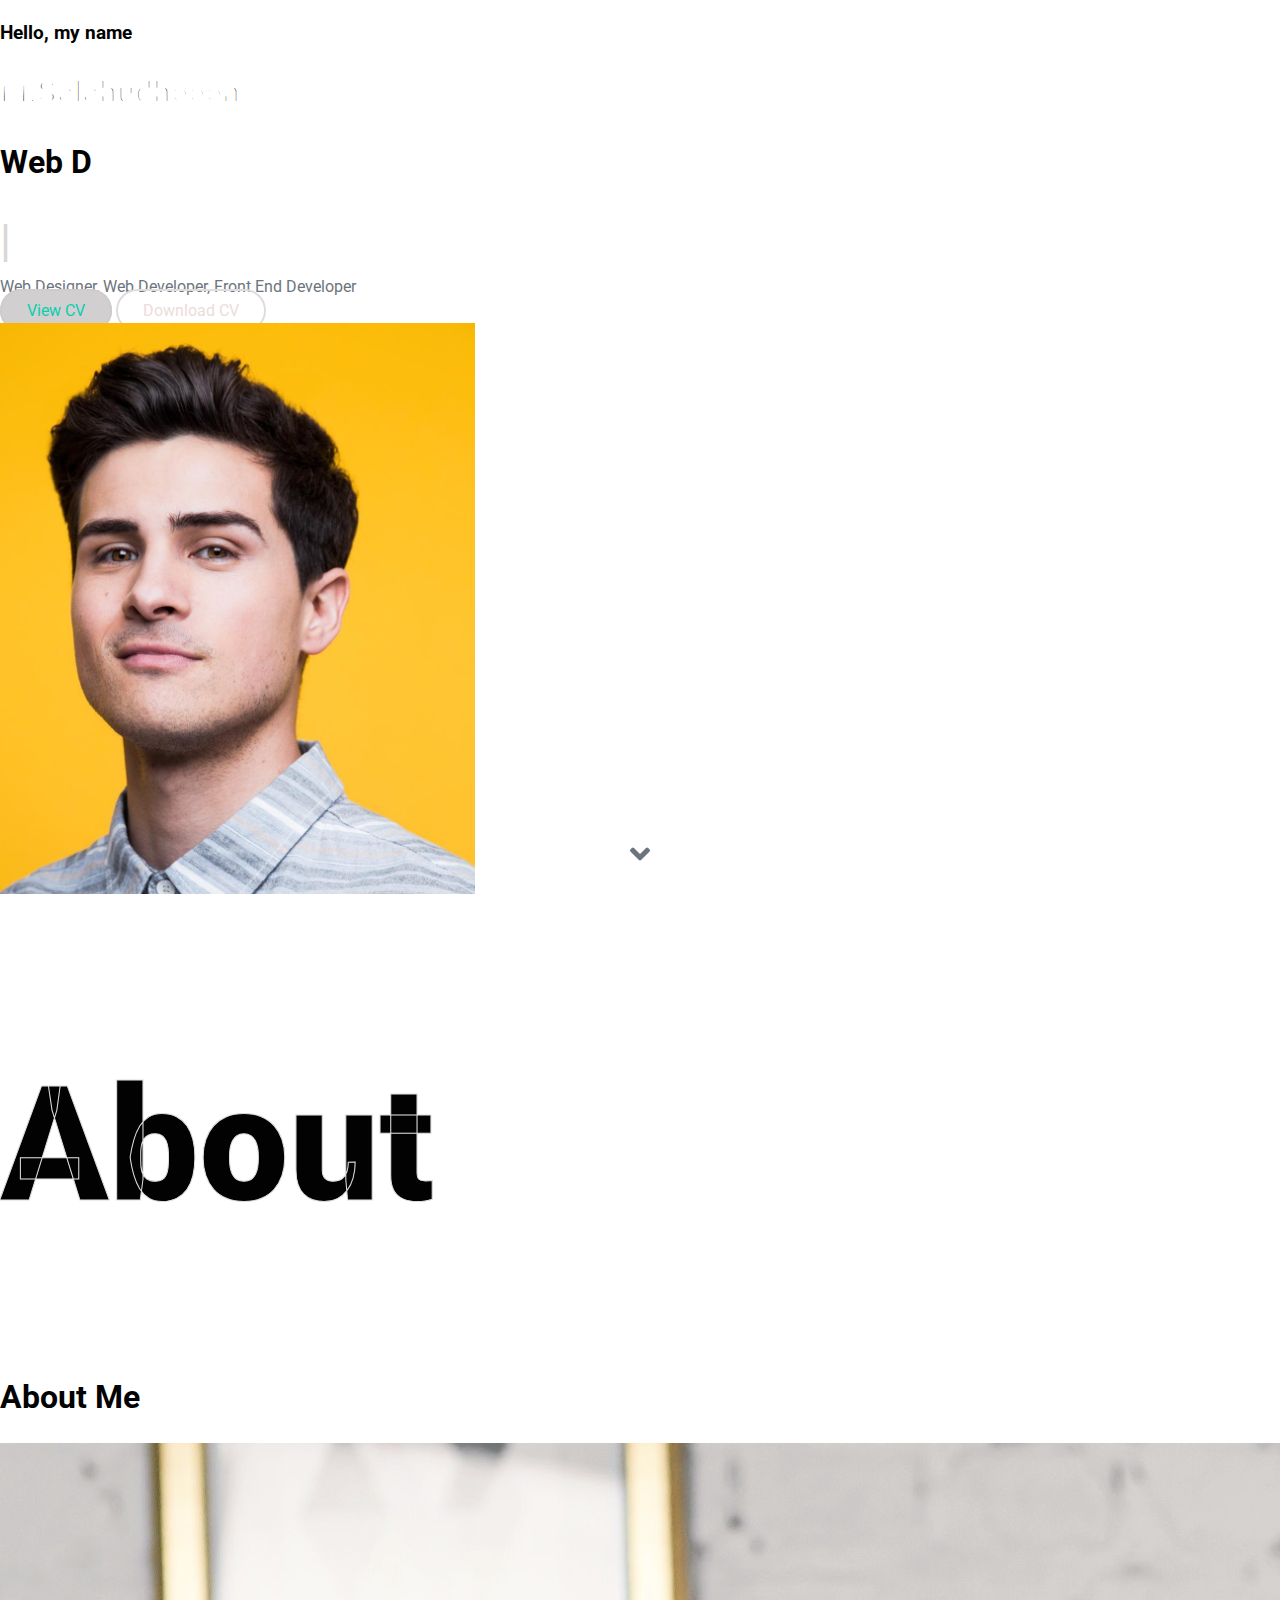
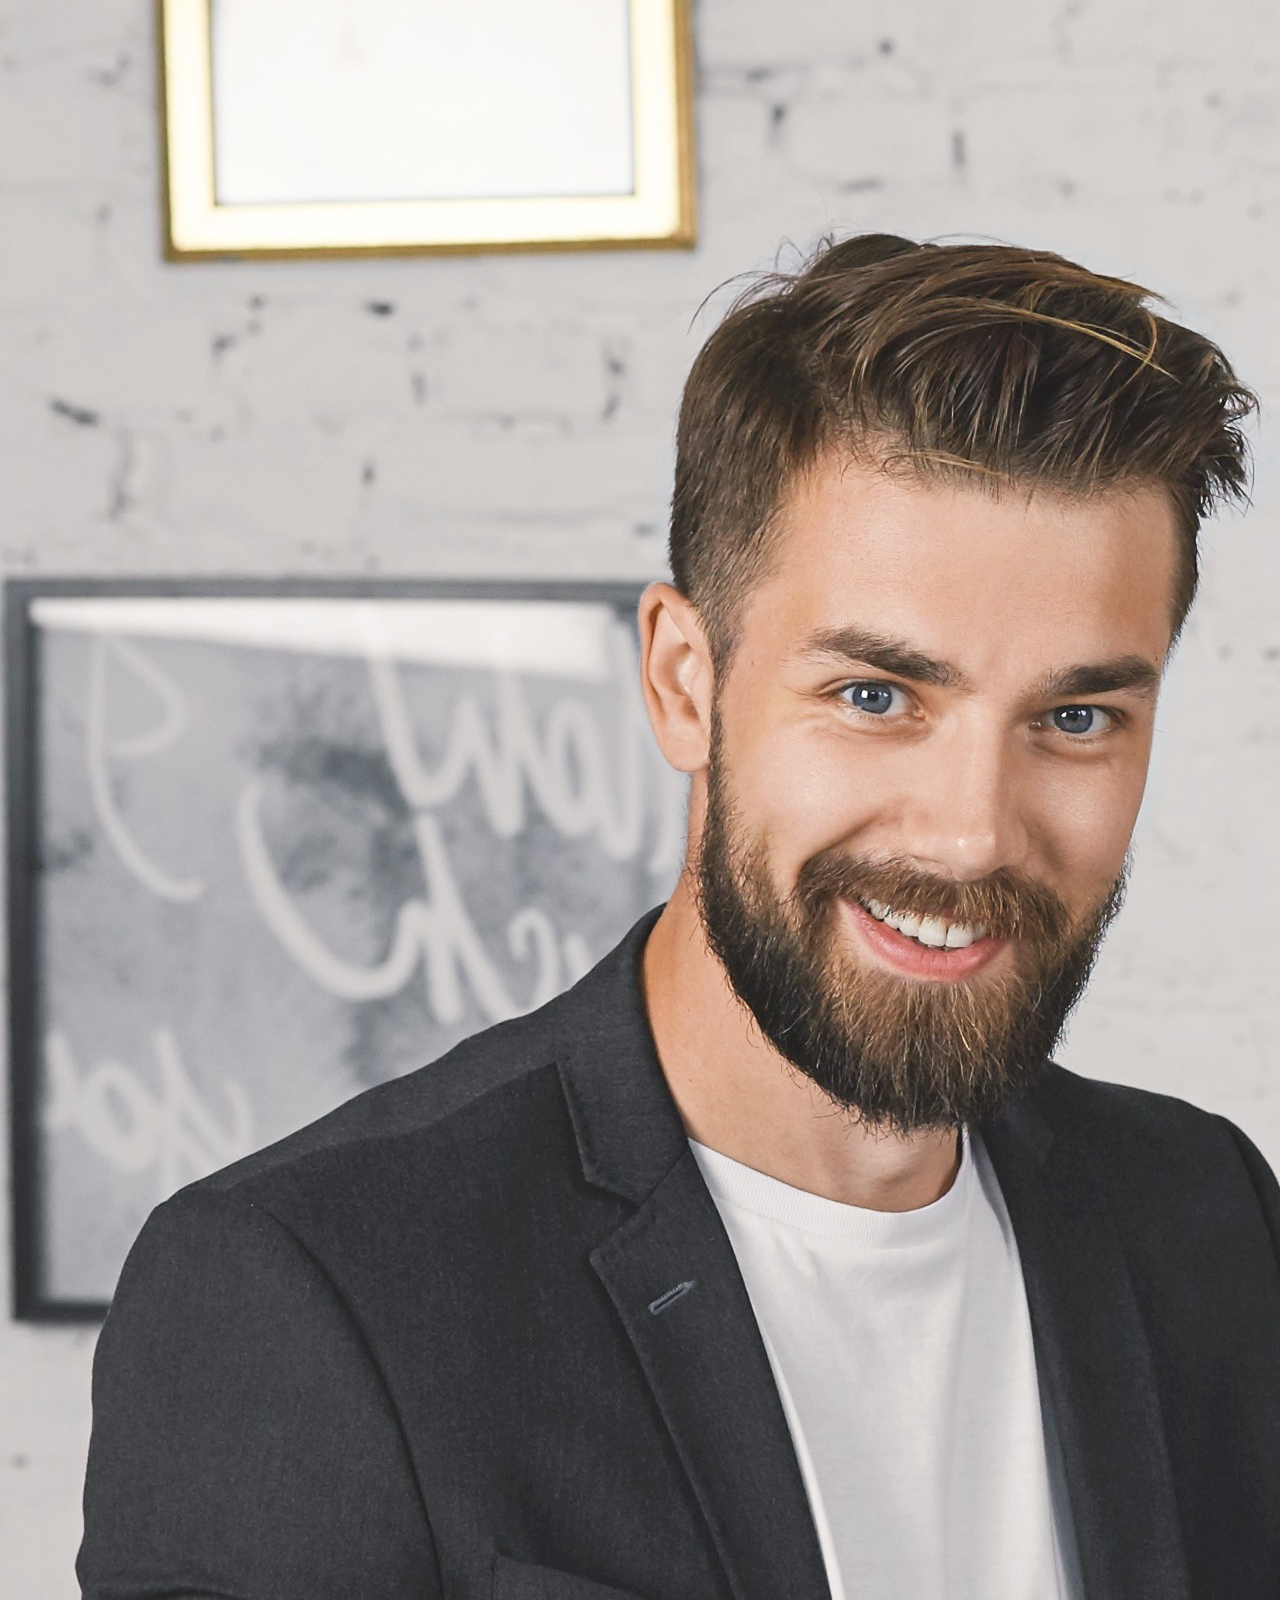
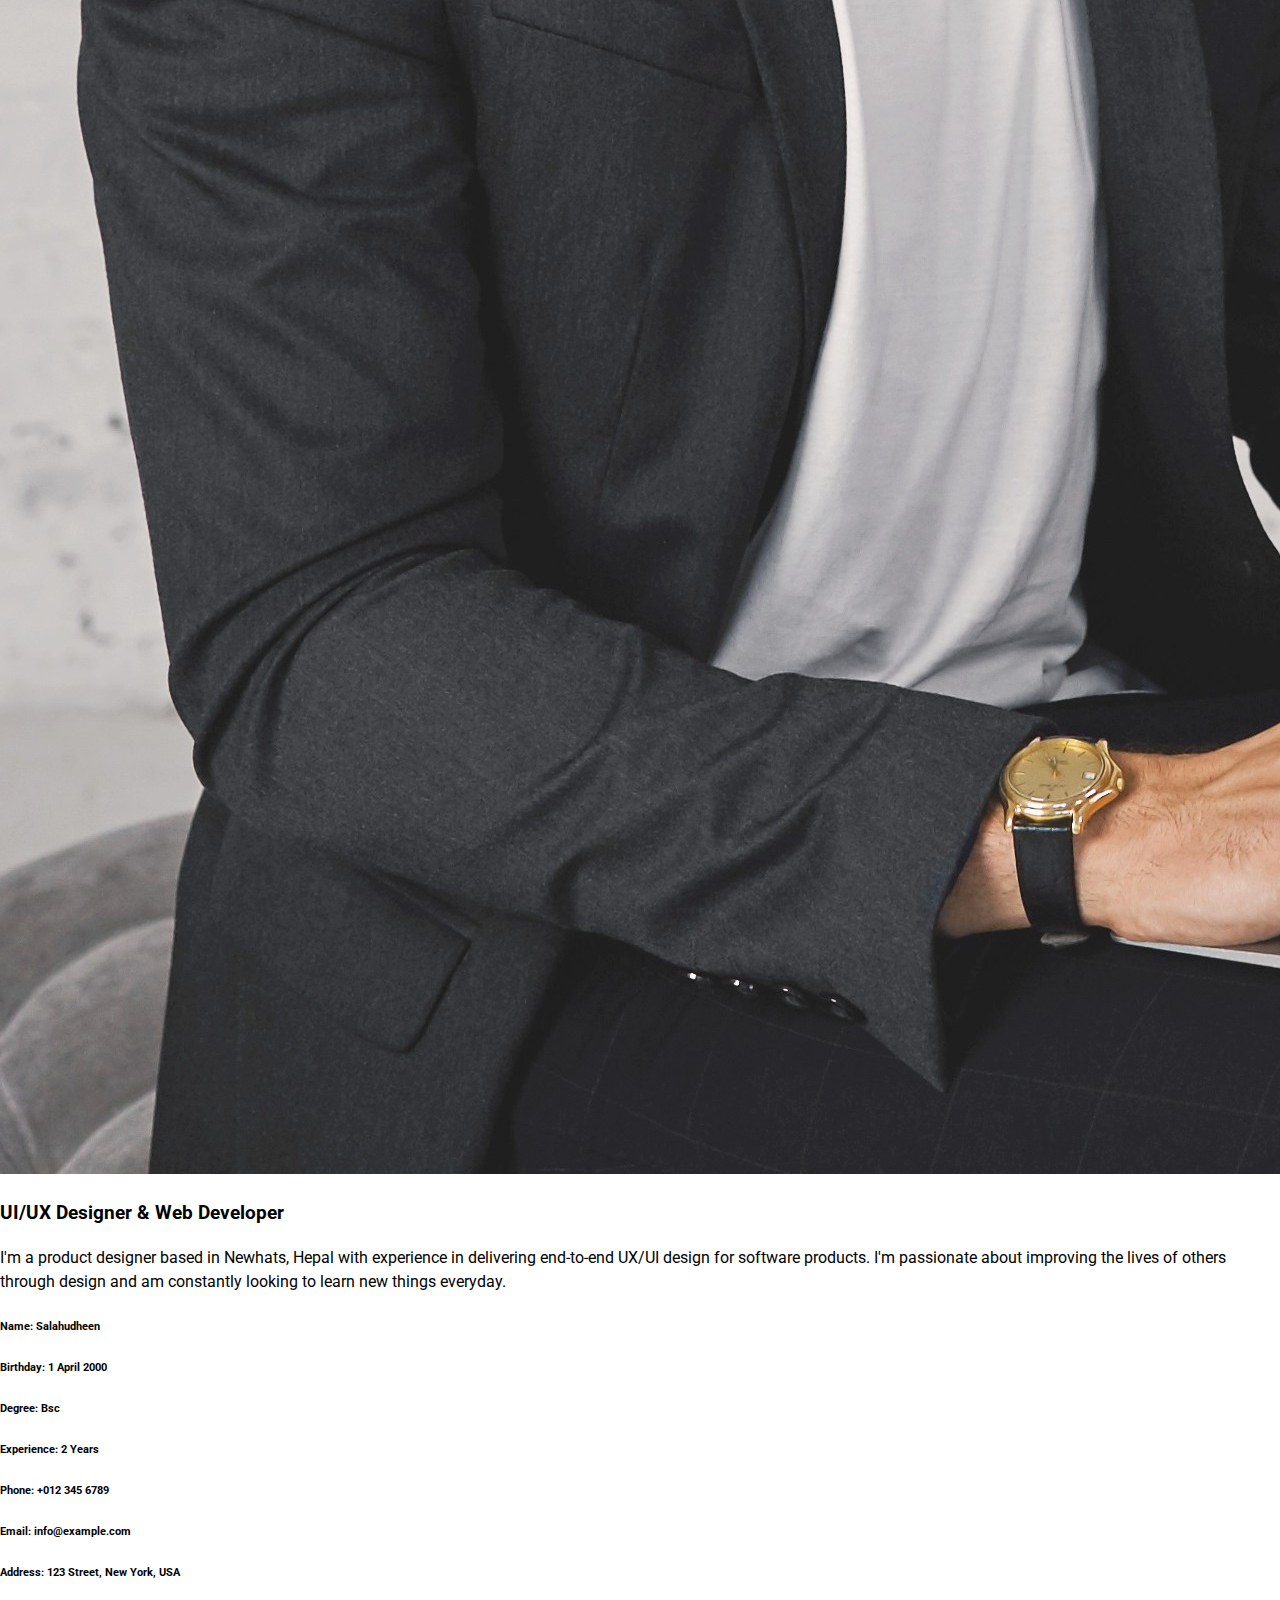
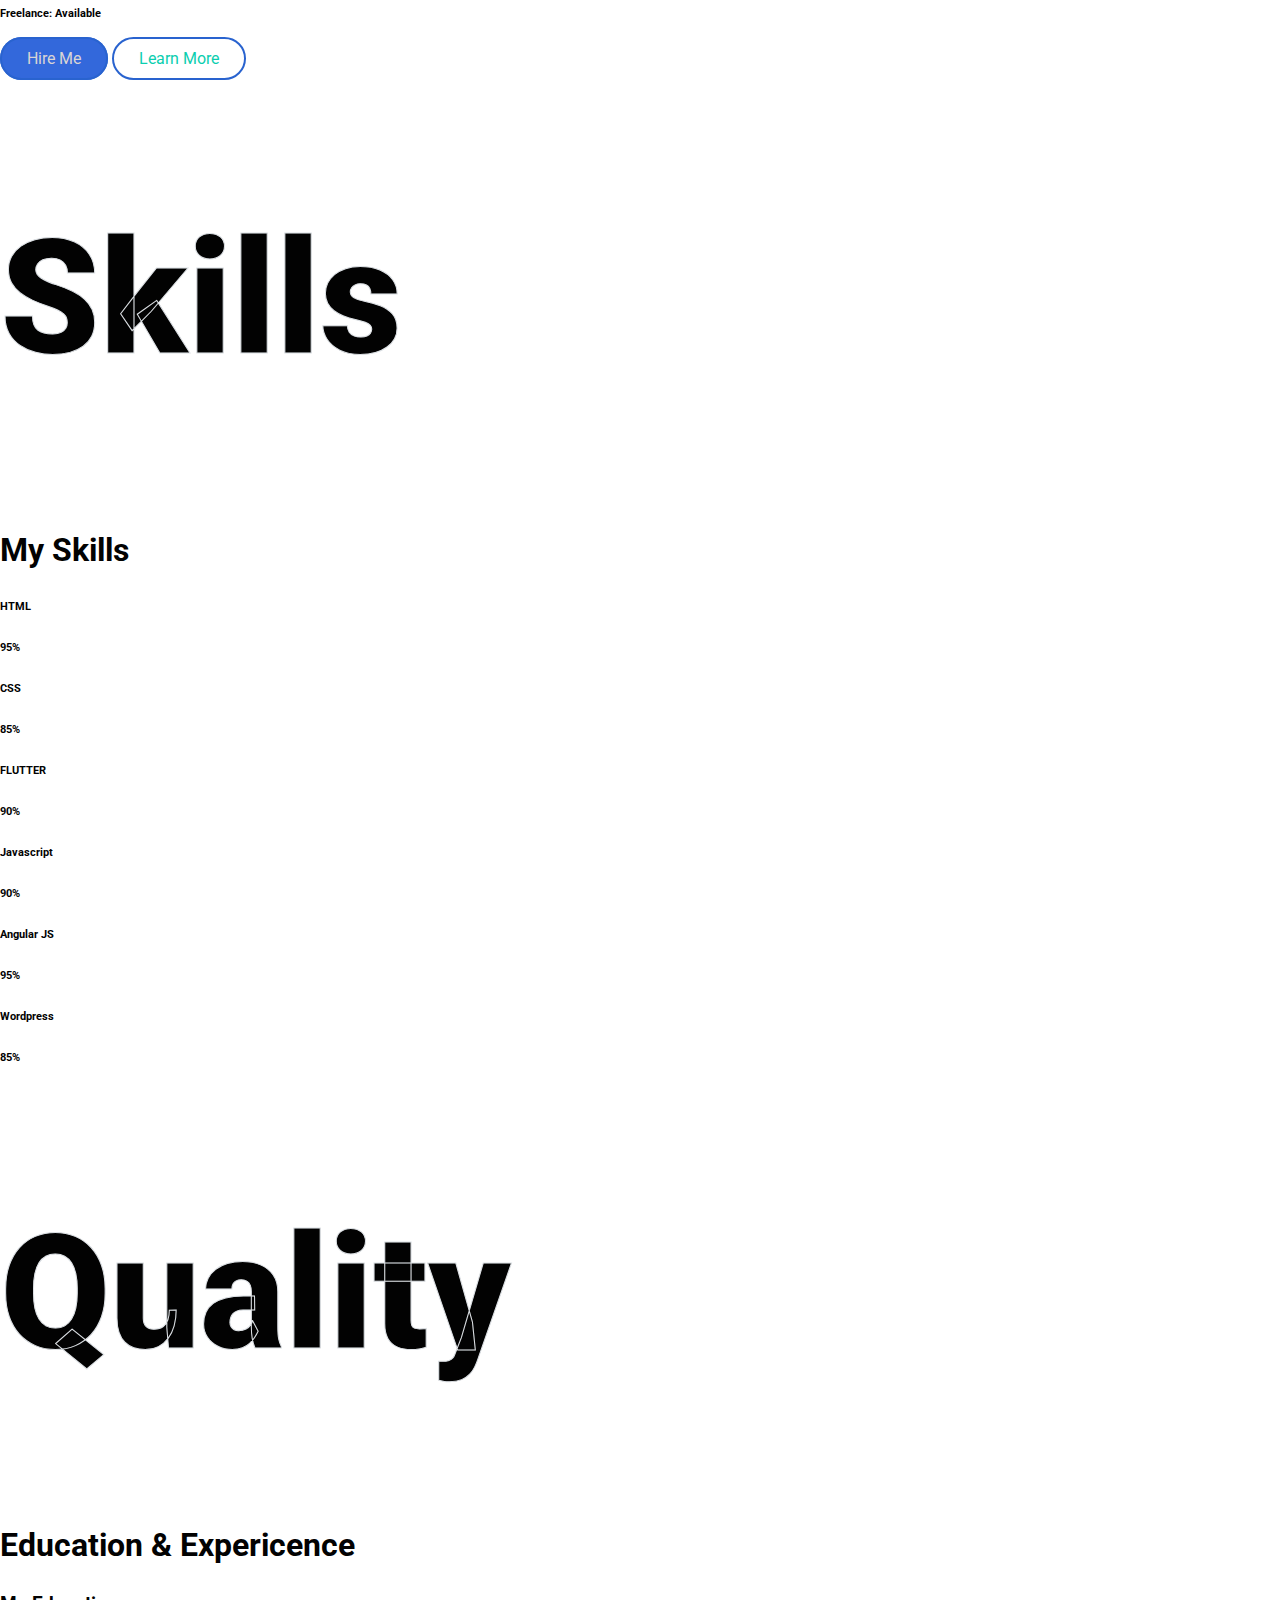
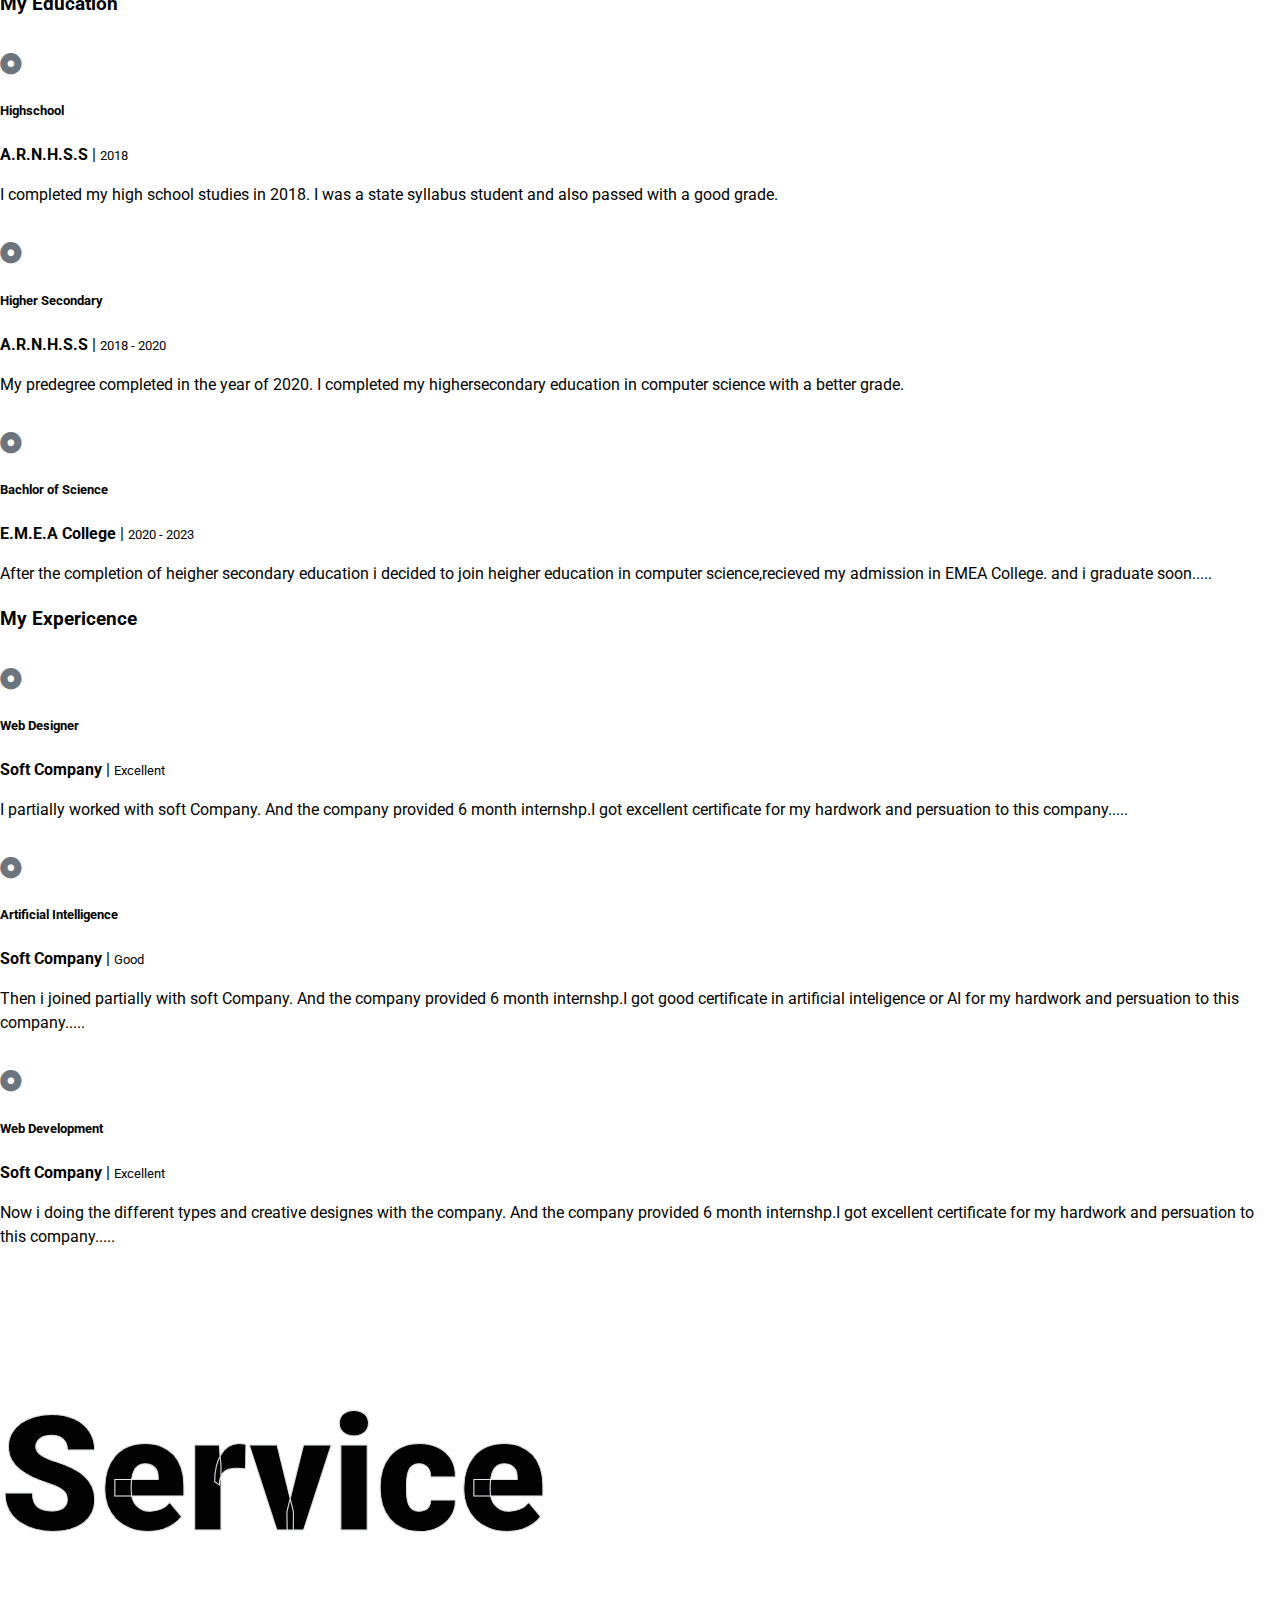
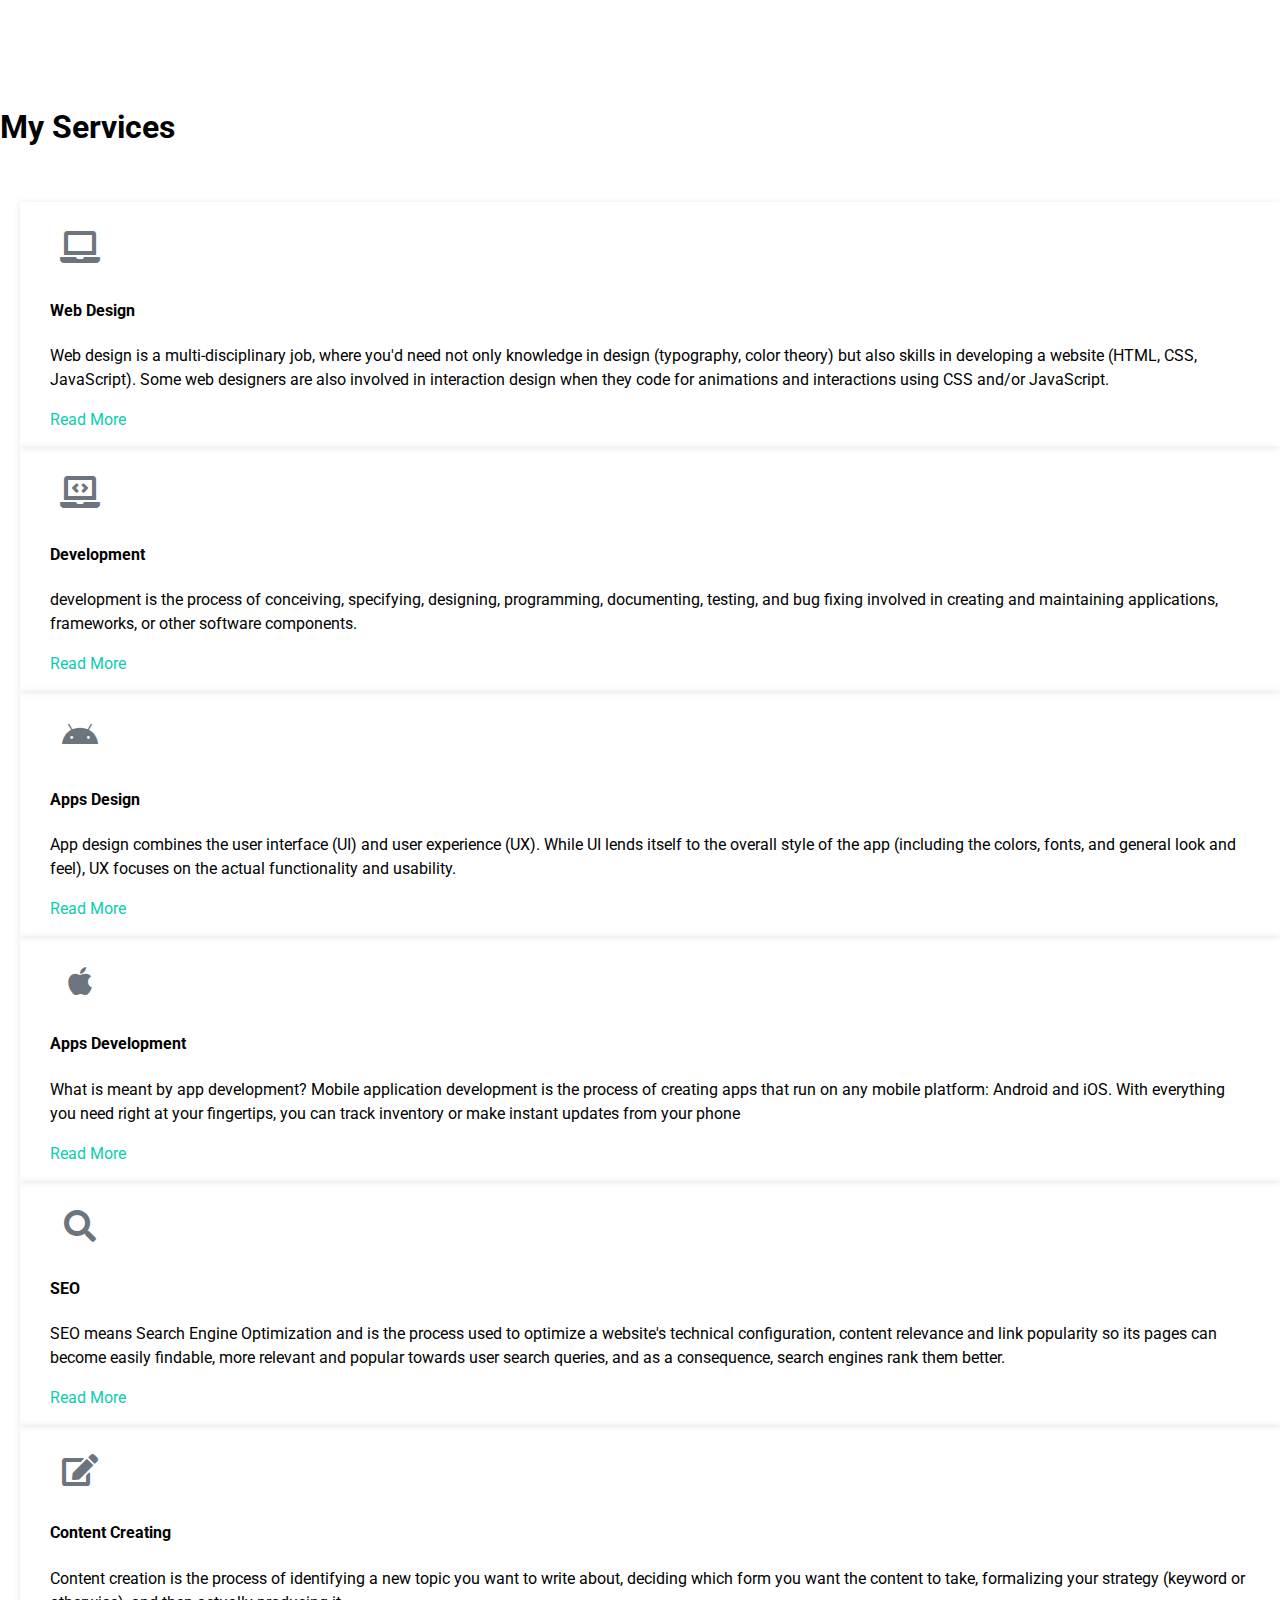
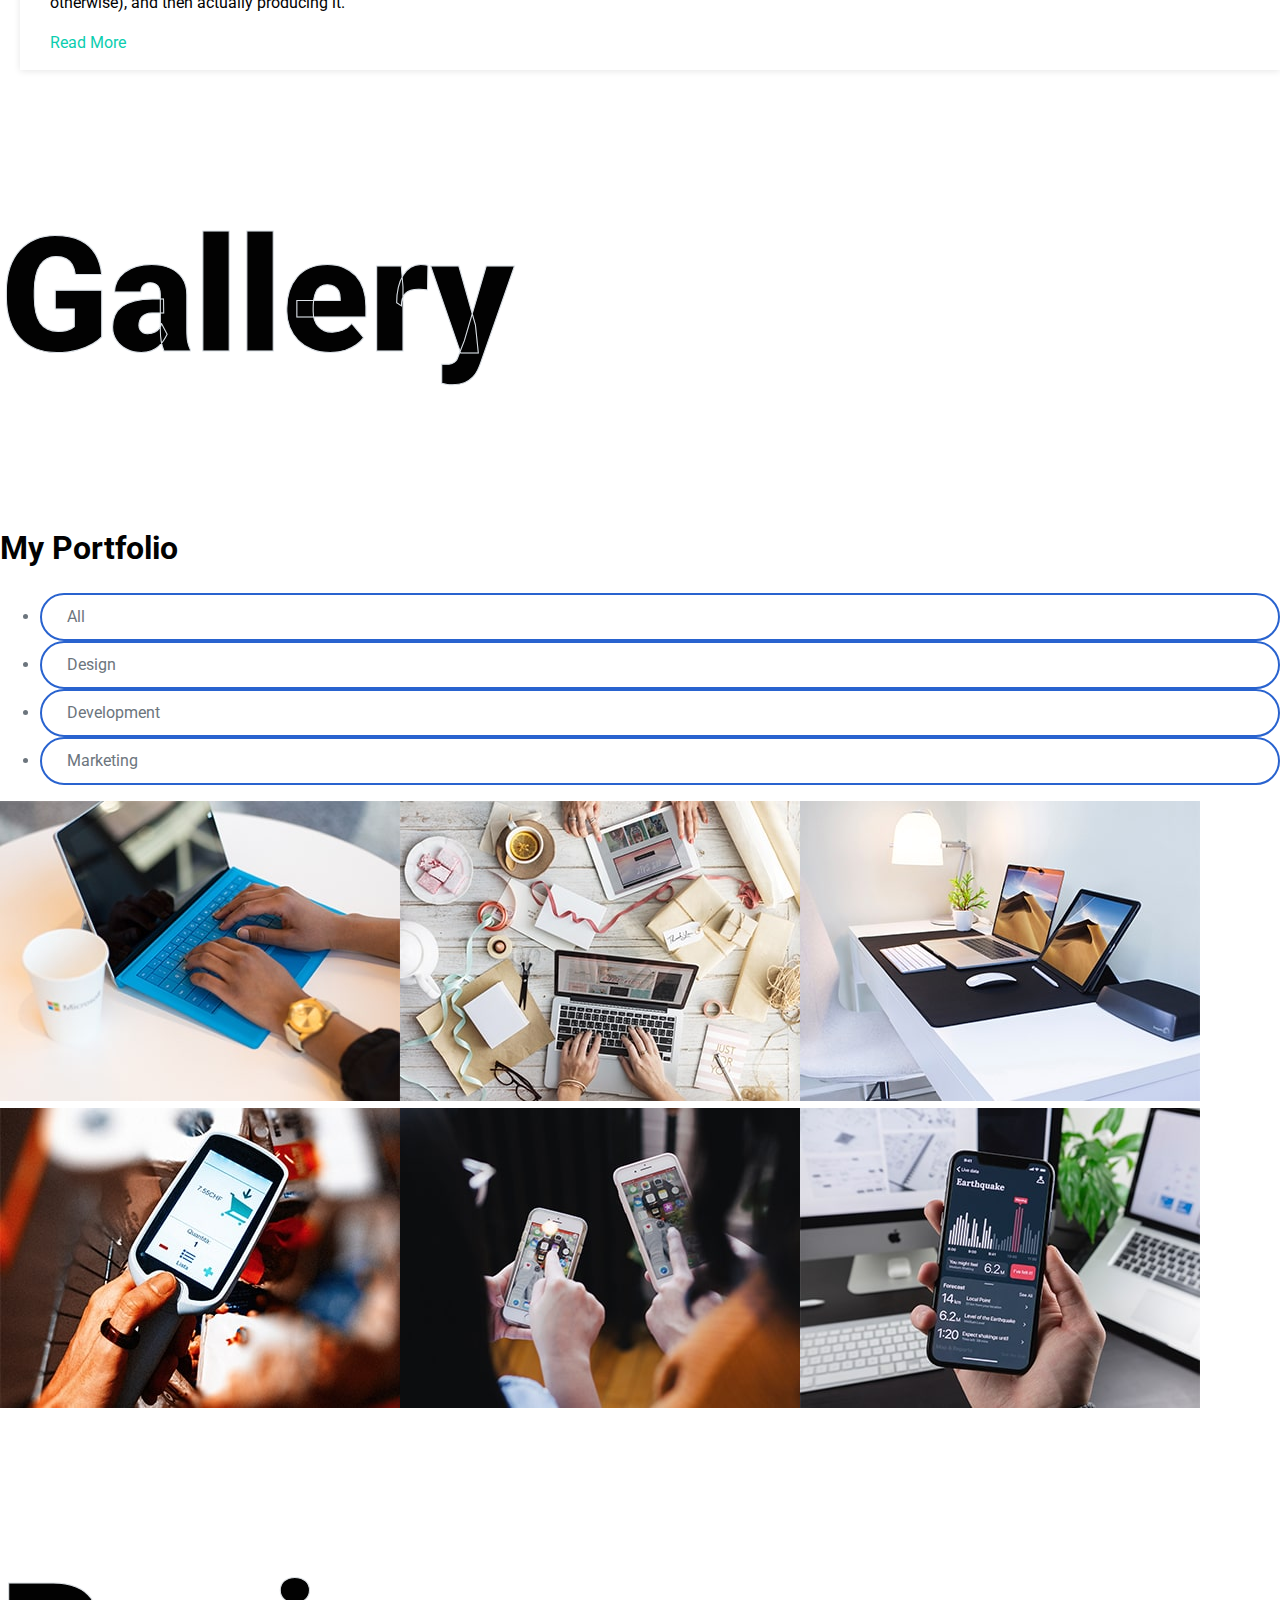
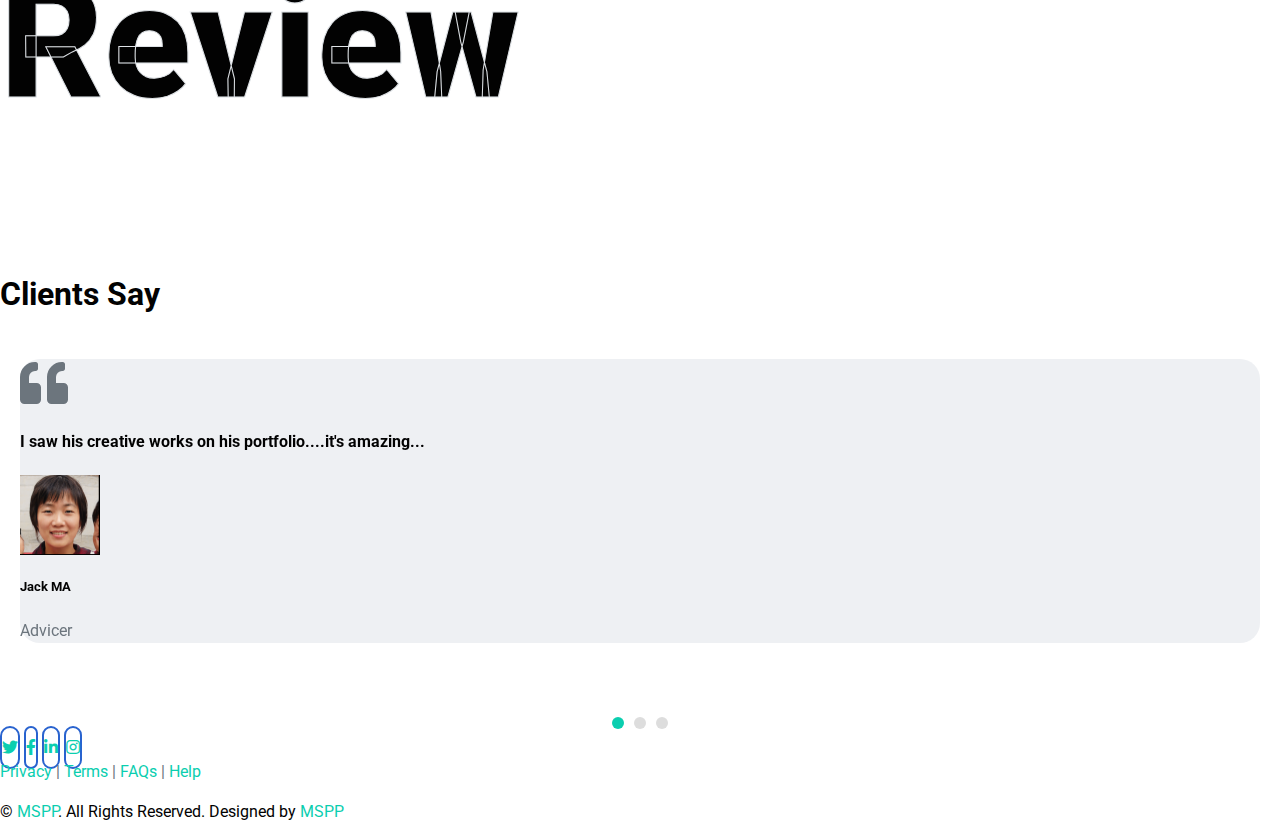
==== commit 00b0e35d: "Modify the file" ====
--- a/index.html
+++ b/index.html
@@ -45,7 +45,7 @@
                 <a href="#service" class="nav-item nav-link">Service</a>
                 <a href="#portfolio" class="nav-item nav-link">Portfolio</a>
                 <a href="#testimonial" class="nav-item nav-link">Review</a>
-                <a href="#contact" class="nav-item nav-link">Contact</a>
+                <a href="contact/contact.html" class="nav-item nav-link" >Contact</a>
             </div>
             <a href="https://www.linkedin.com/in/muhammed-salahuddeen-516130230/" class="btn btn-menu d-none d-lg-block" style="background-color:#4a79dd; color: #eaeaea;">Hire Me</a>
         </div>
@@ -454,55 +454,6 @@
         </div>
     </div>
     <!-- Testimonial End -->
- 
-
-
-    <!-- Contact Start -->
-    <div class="container-fluid py-5" id="contact">
-        <div class="container">
-            <div class="position-relative d-flex align-items-center justify-content-center">
-                <h1 class="display-1 text-uppercase text-white" style="-webkit-text-stroke: 1px #dee2e6;">Contact</h1>
-                <h1 class="position-absolute text-uppercase text-primary">Contact Me</h1>
-            </div>
-            <div class="row justify-content-center">
-                <div class="col-lg-8">
-                    <div class="contact-form text-center">
-                        <div id="success"></div>
-                        <form name="sentMessage" id="contactForm" novalidate="novalidate">
-                            <div class="form-row">
-                                <div class="control-group col-sm-6">
-                                    <input type="text" class="form-control p-4" id="name" placeholder="Your Name"
-                                        required="required" data-validation-required-message="Please enter your name" />
-                                    <p class="help-block text-danger"></p>
-                                </div>
-                                <div class="control-group col-sm-6">
-                                    <input type="email" class="form-control p-4" id="email" placeholder="Your Email"
-                                        required="required" data-validation-required-message="Please enter your email" />
-                                    <p class="help-block text-danger"></p>
-                                </div>
-                            </div>
-                            <div class="control-group">
-                                <input type="text" class="form-control p-4" id="subject" placeholder="Subject"
-                                    required="required" data-validation-required-message="Please enter a subject" />
-                                <p class="help-block text-danger"></p>
-                            </div>
-                            <div class="control-group">
-                                <textarea class="form-control py-3 px-4" rows="5" id="message" placeholder="Message"
-                                    required="required"
-                                    data-validation-required-message="Please enter your message"></textarea>
-                                <p class="help-block text-danger"></p>
-                            </div>
-                            <div>
-                                <button class="btn btn-outline-primary" type="submit" id="sendMessageButton">Send
-                                    Message</button>
-                            </div>
-                        </form>
-                    </div>
-                </div>
-            </div>
-        </div>
-    </div>
-    <!-- Contact End -->
 
 
     <!-- Footer Start -->
--- a/css/style.css
+++ b/css/style.css
@@ -240,13 +240,6 @@
 
 
 
-/* ========================== Contact Us ========================*/
-
-.contact-form .help-block ul {
-  margin: 0;
-  padding: 0;
-  list-style-type: none;
-}
 
 
 /*====================== Back to buttom ==================*/
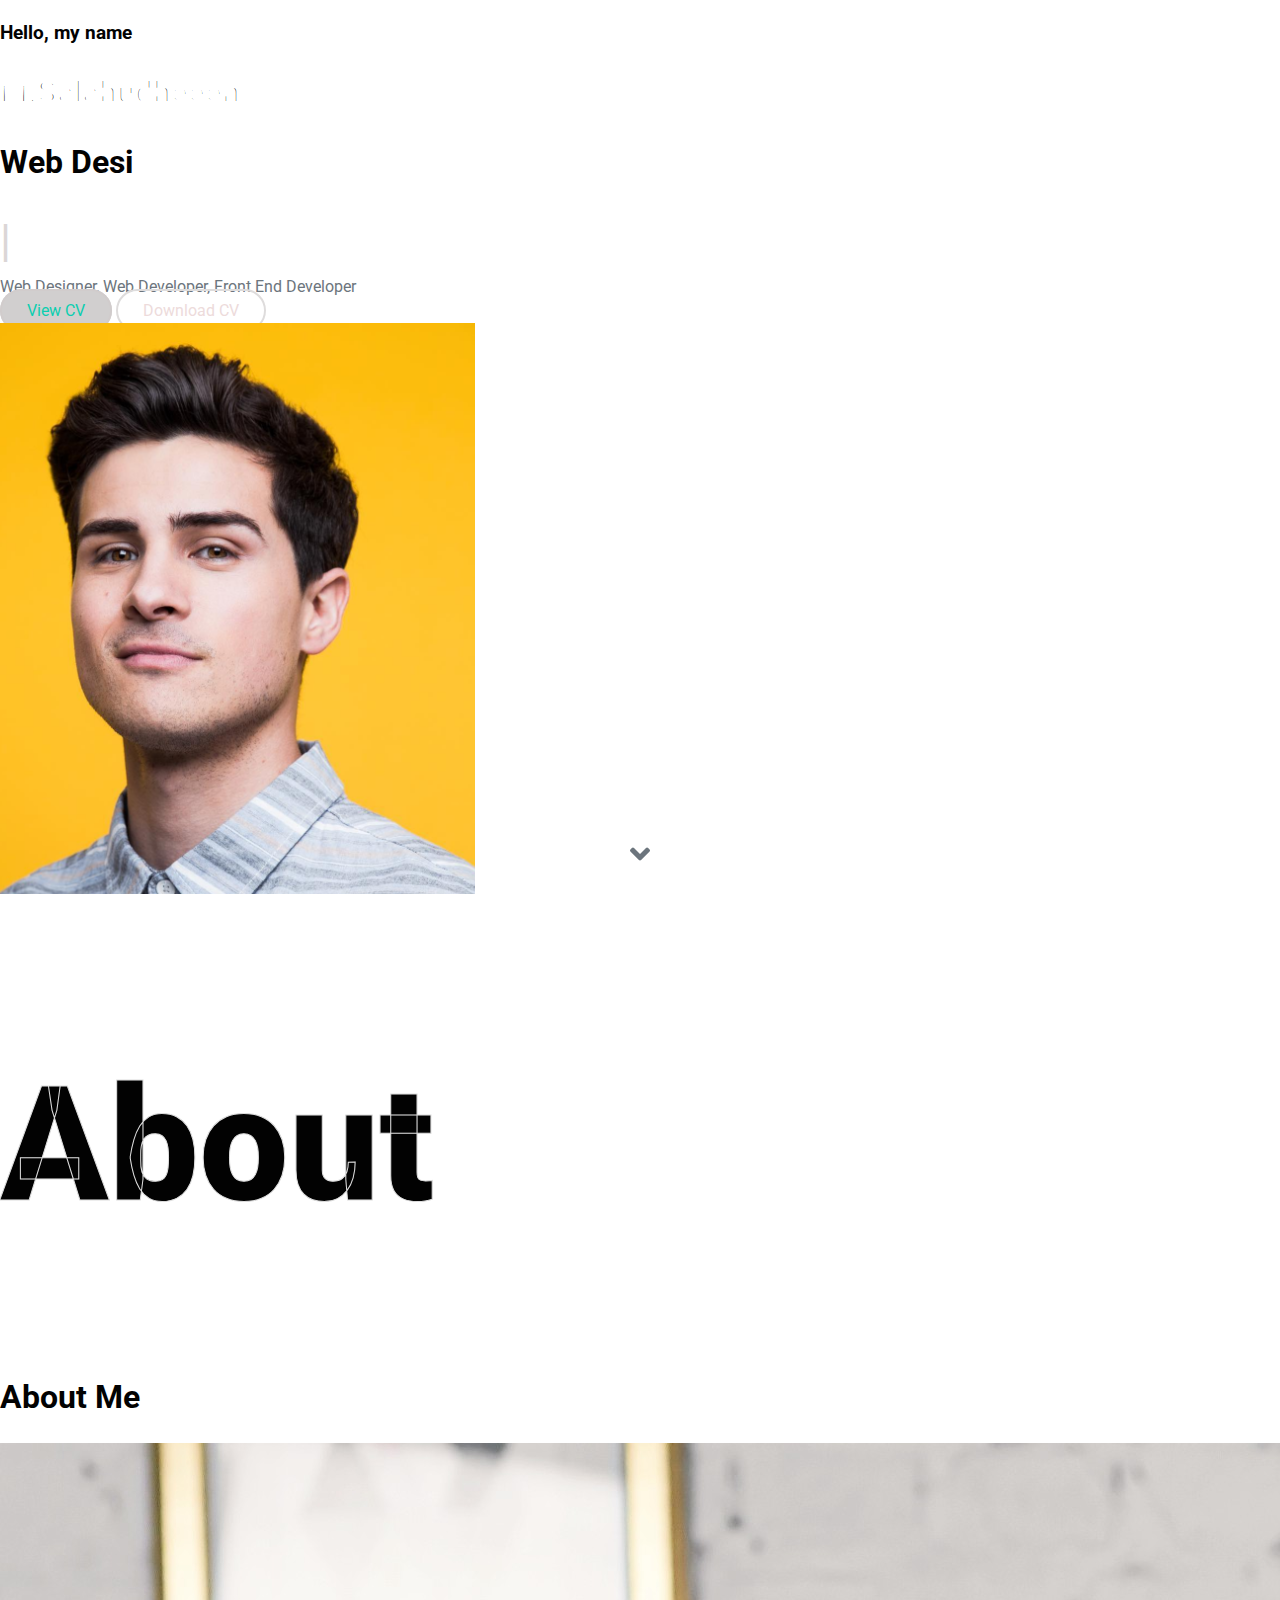
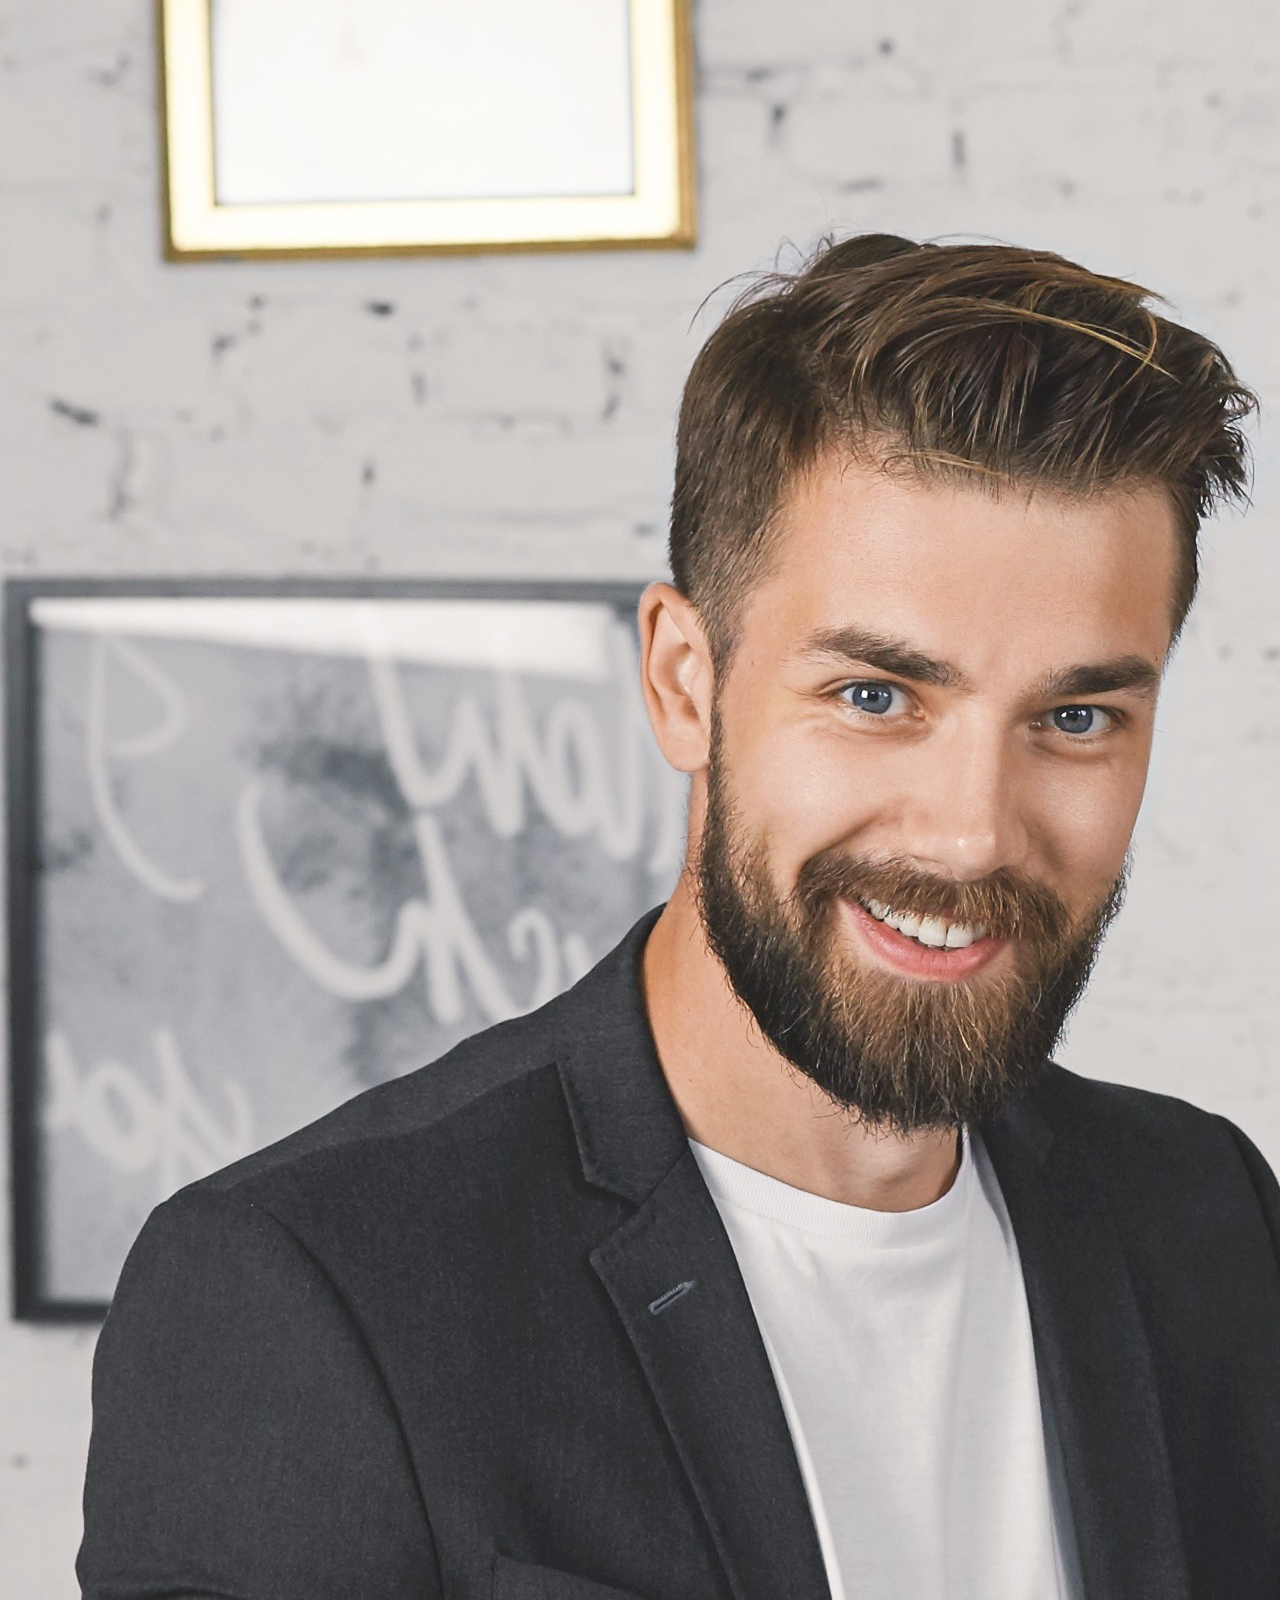
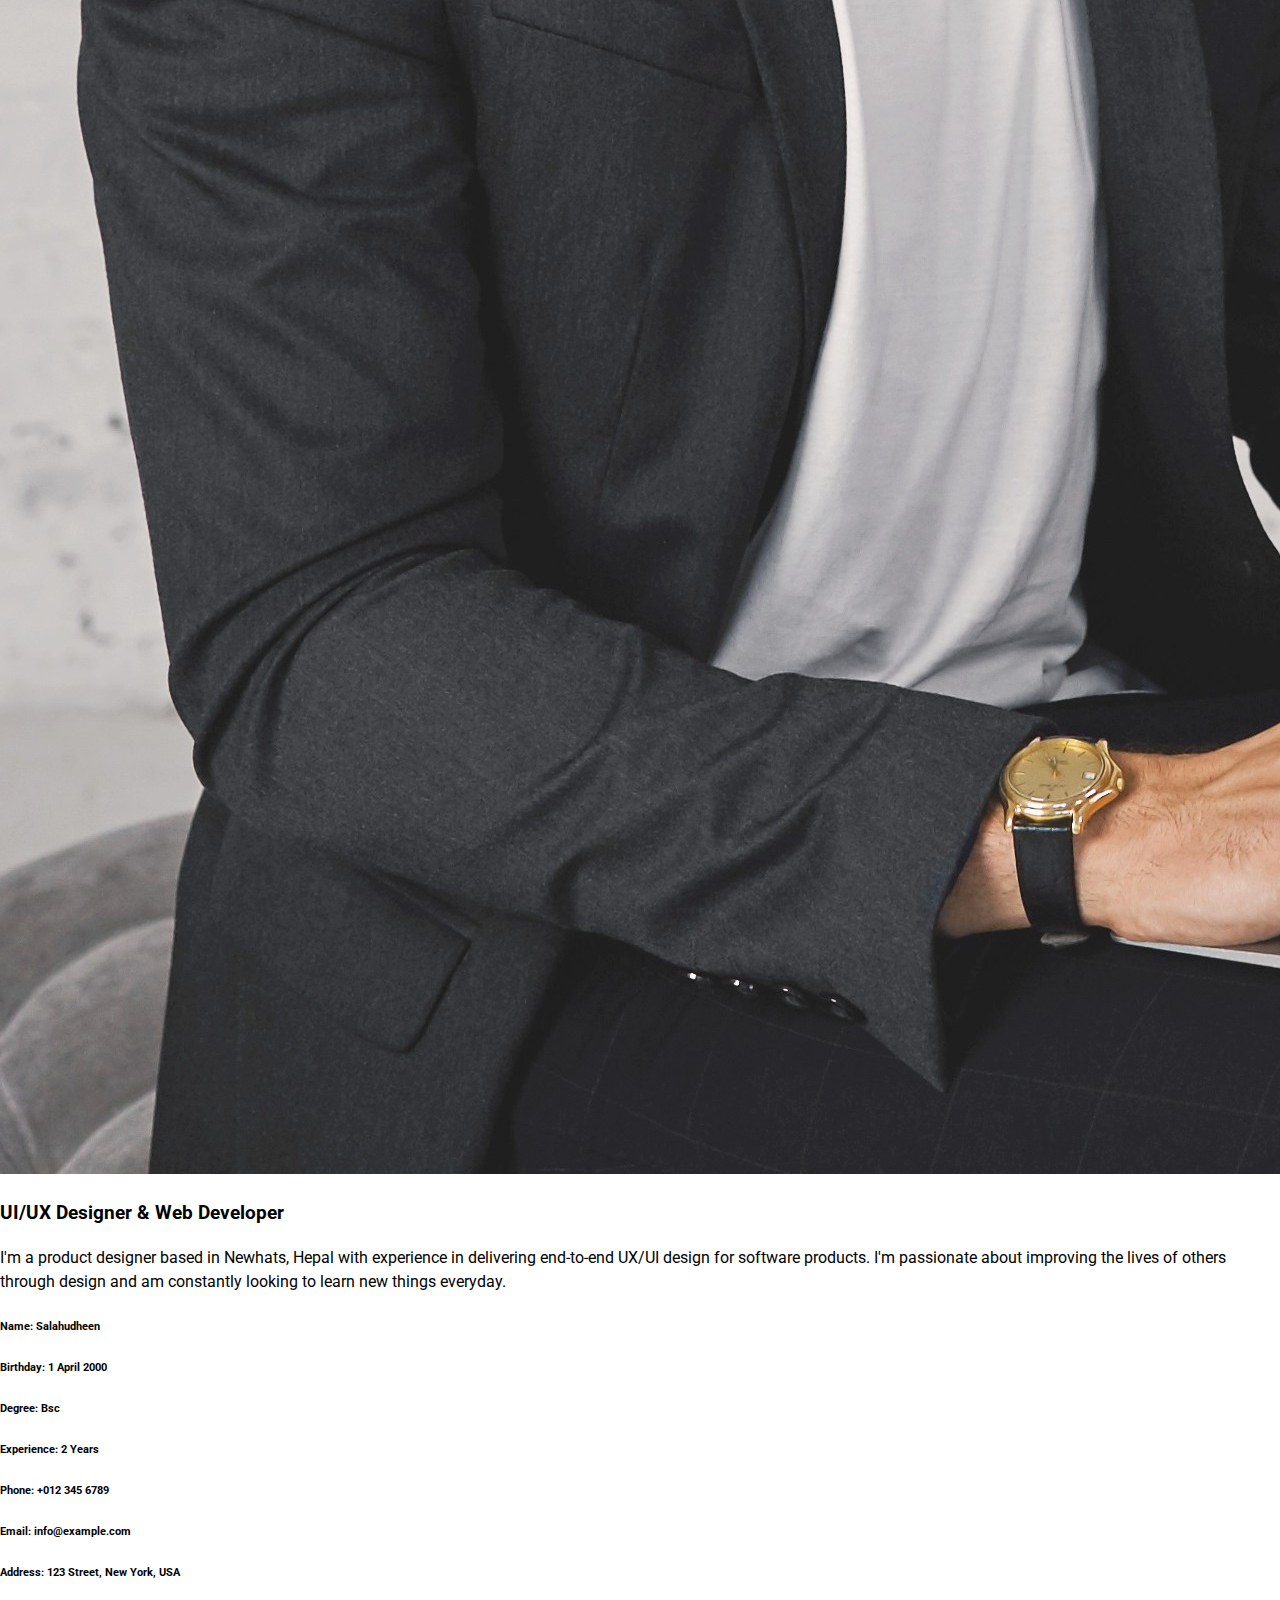
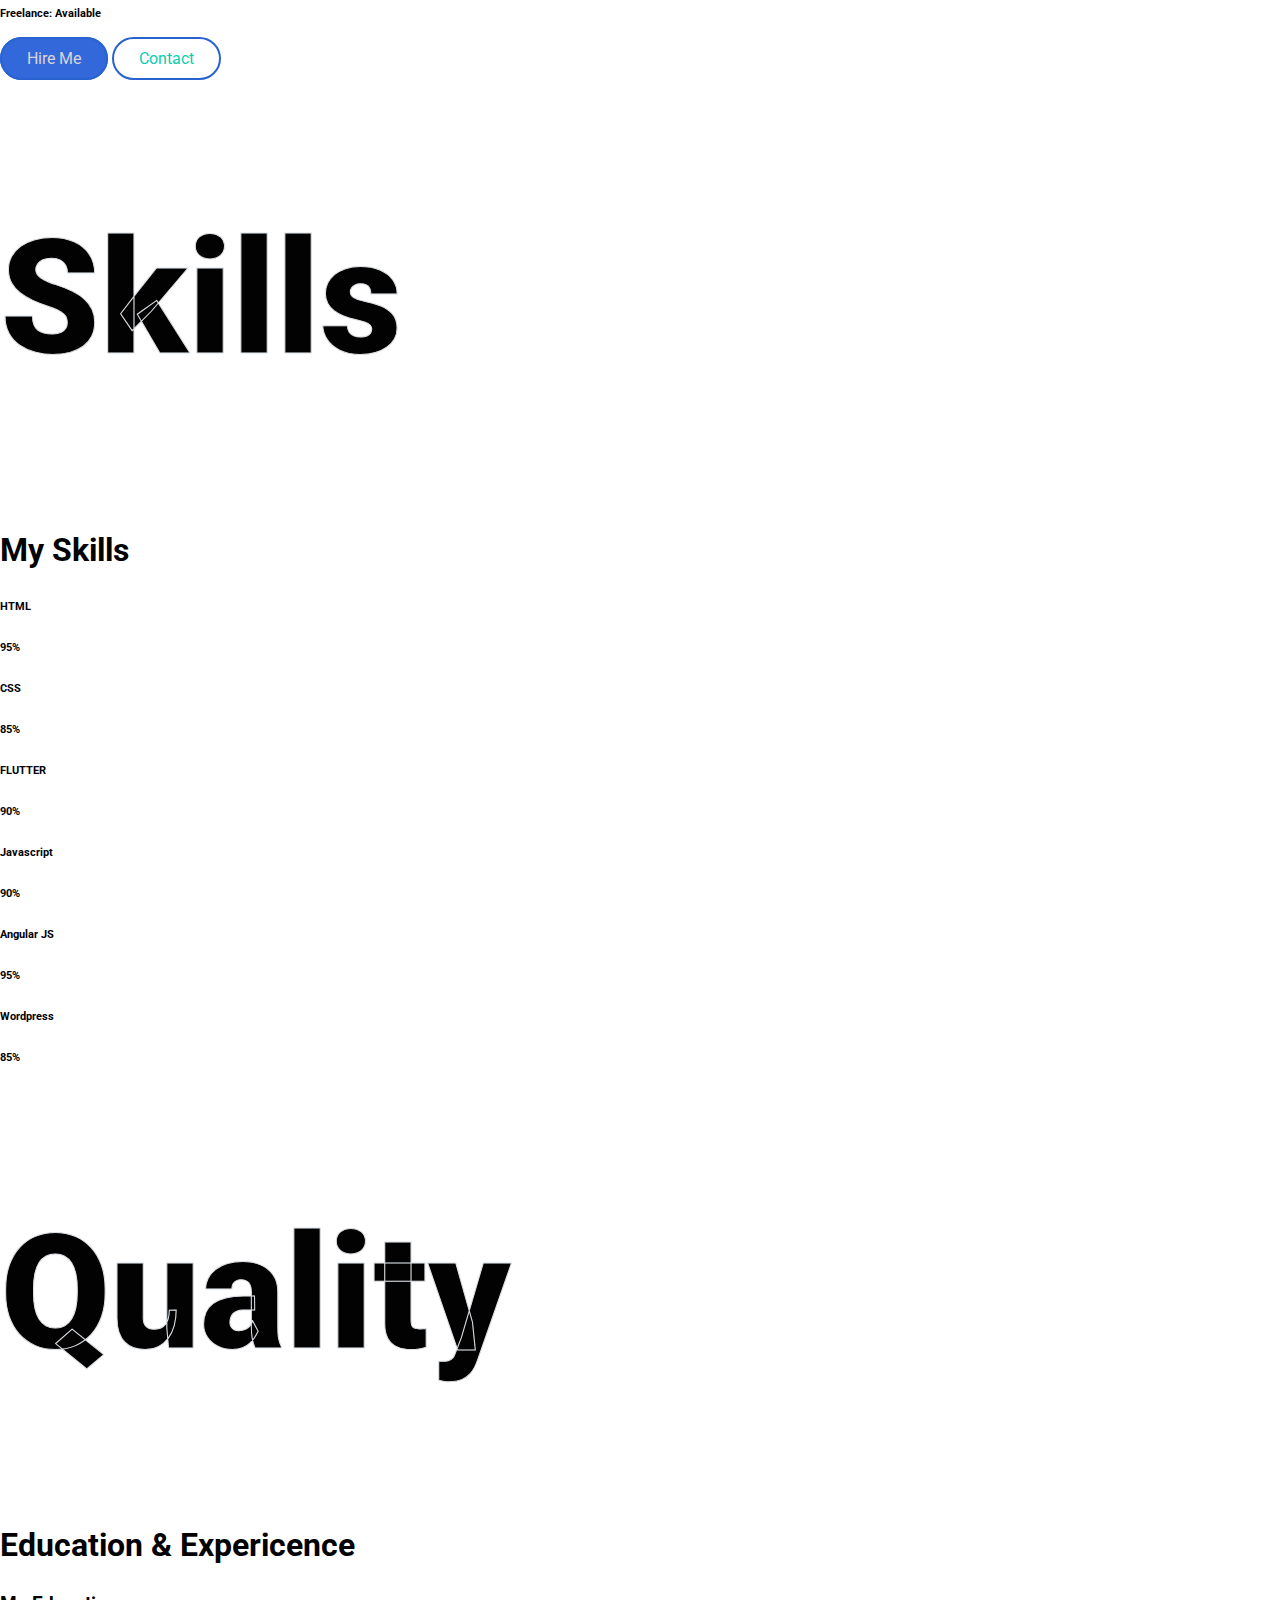
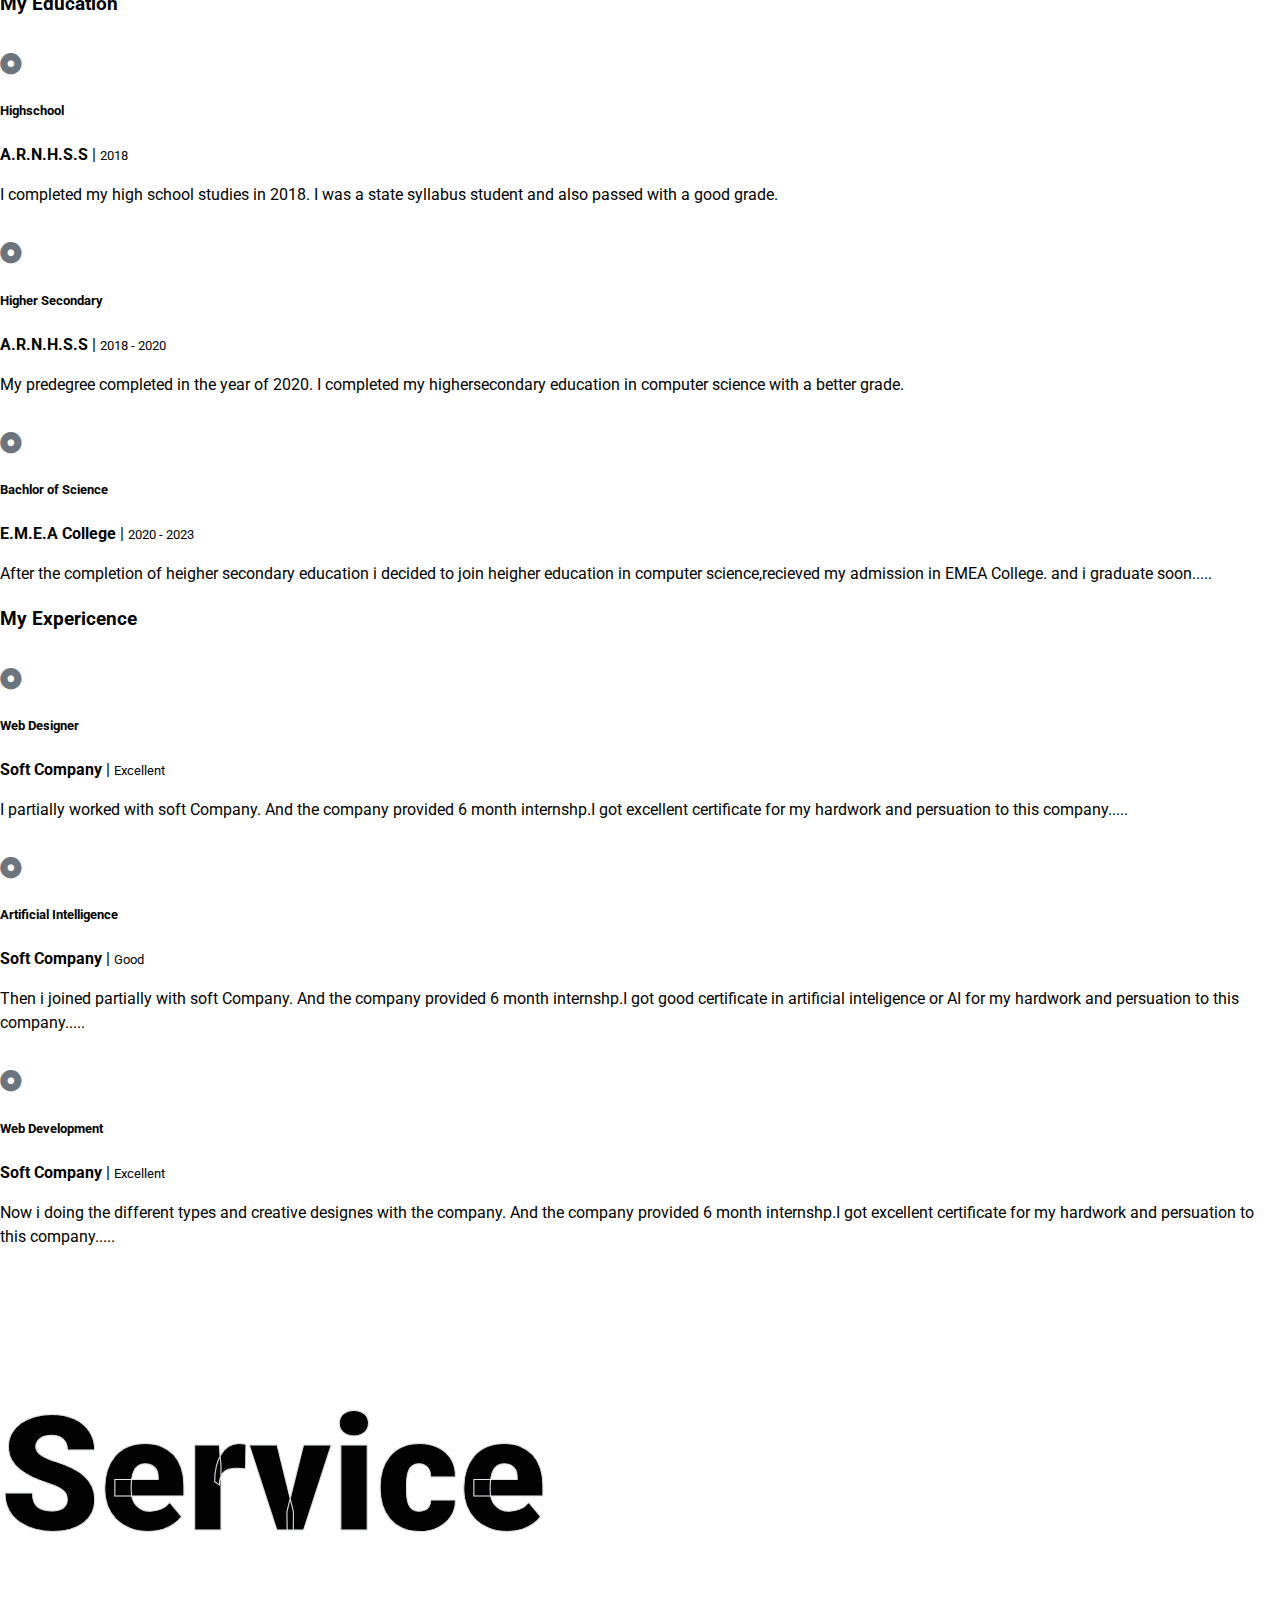
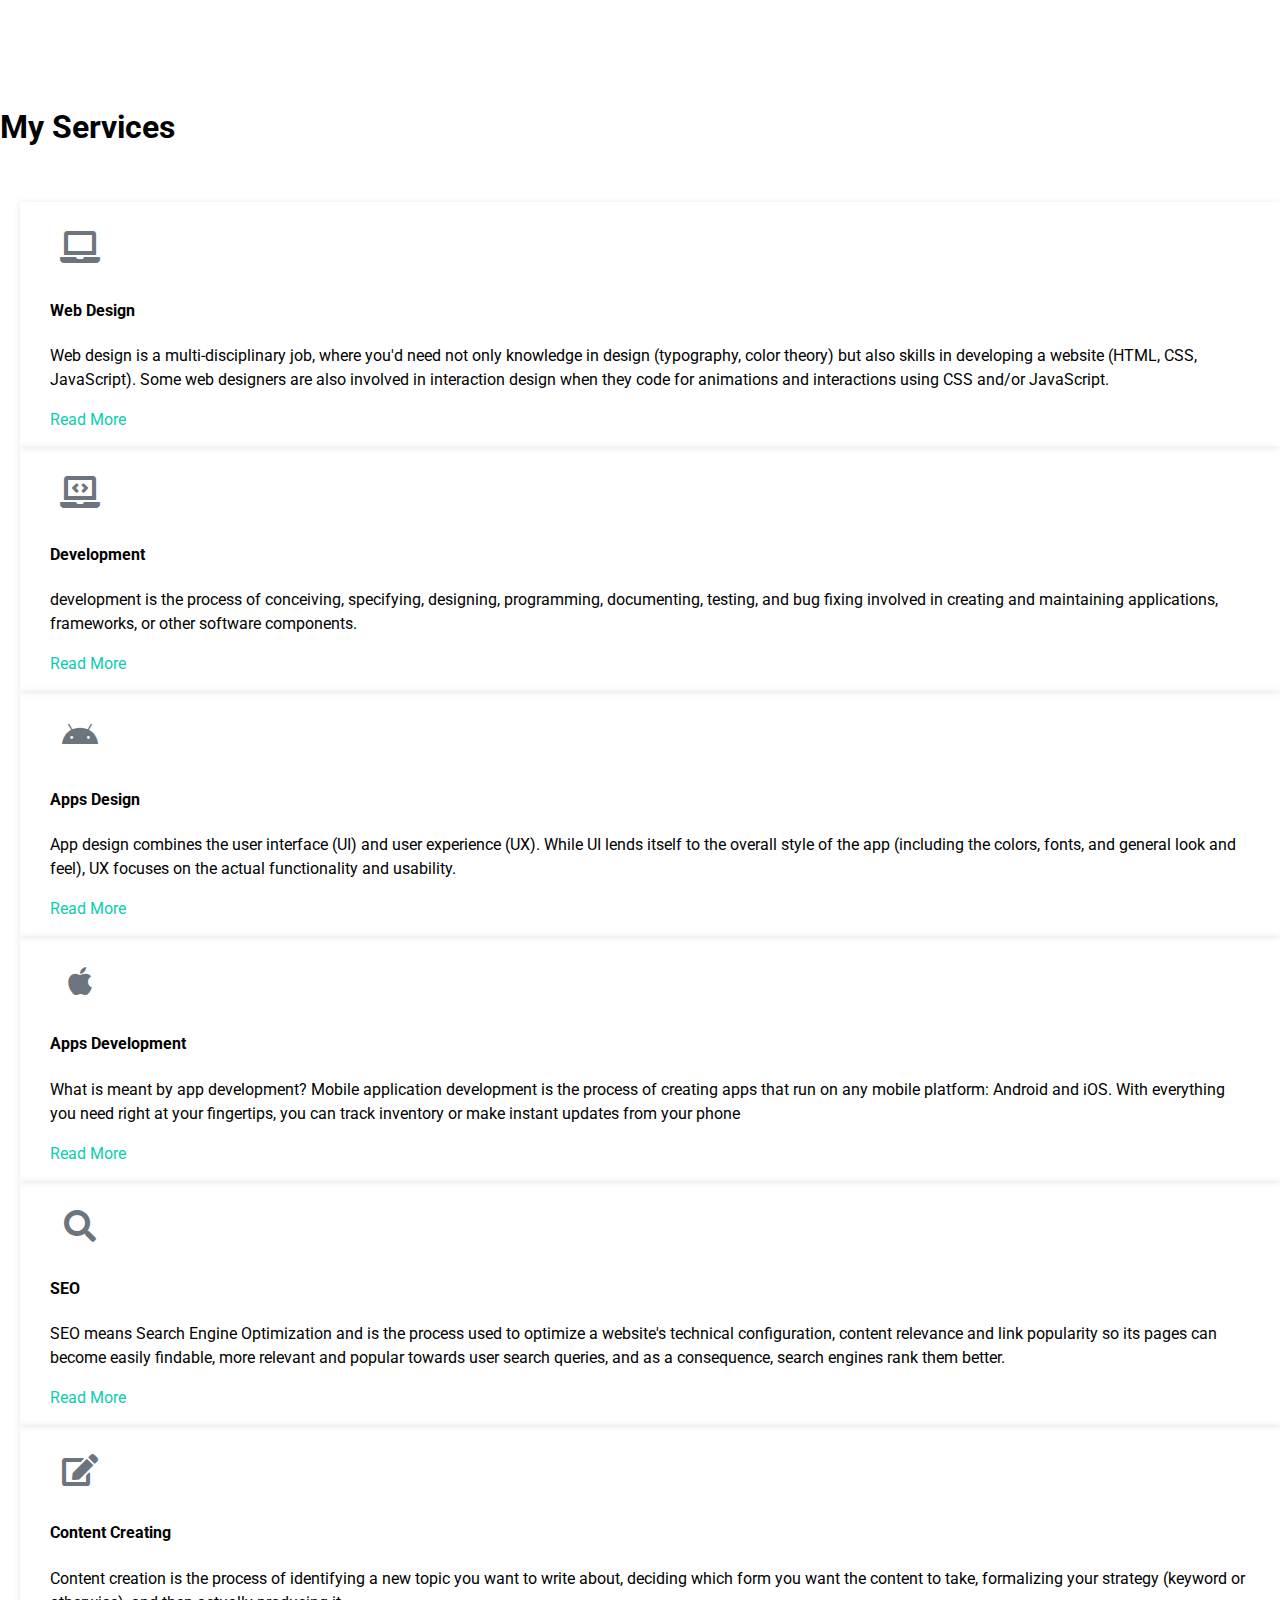
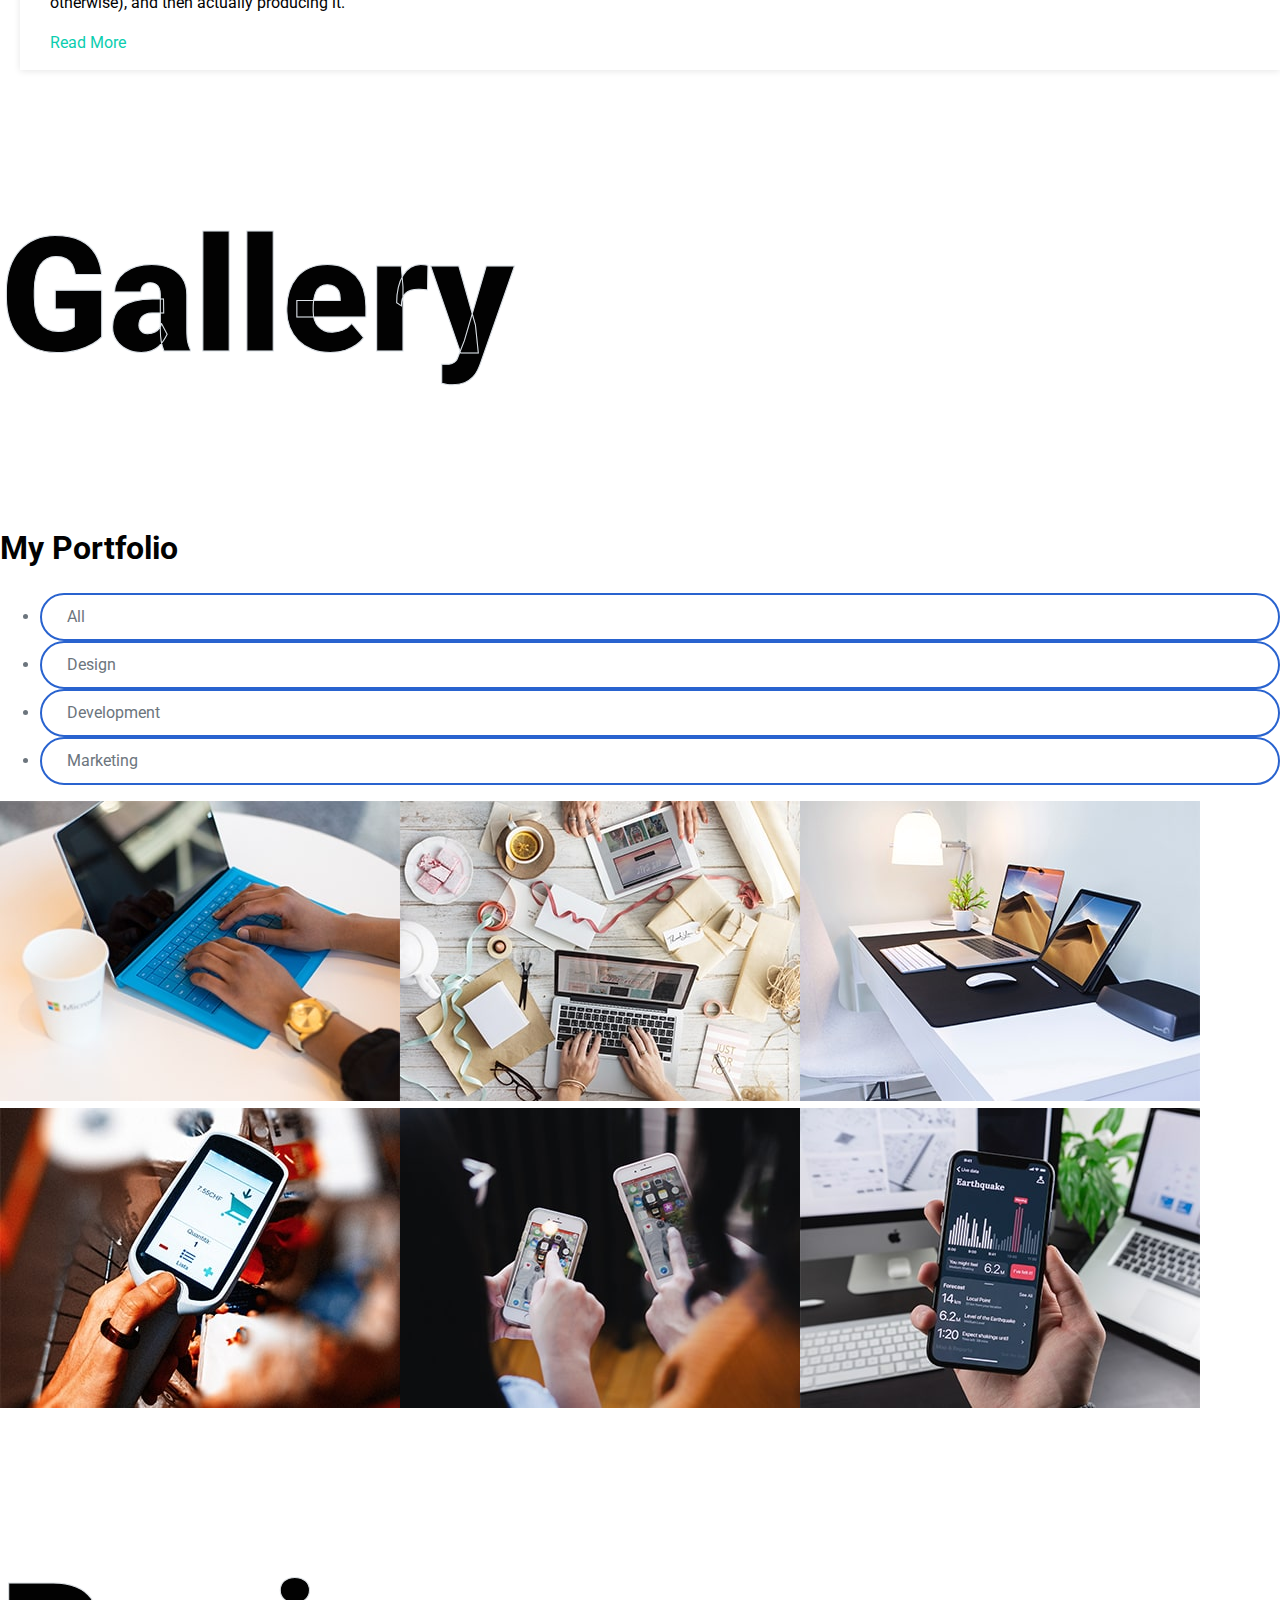
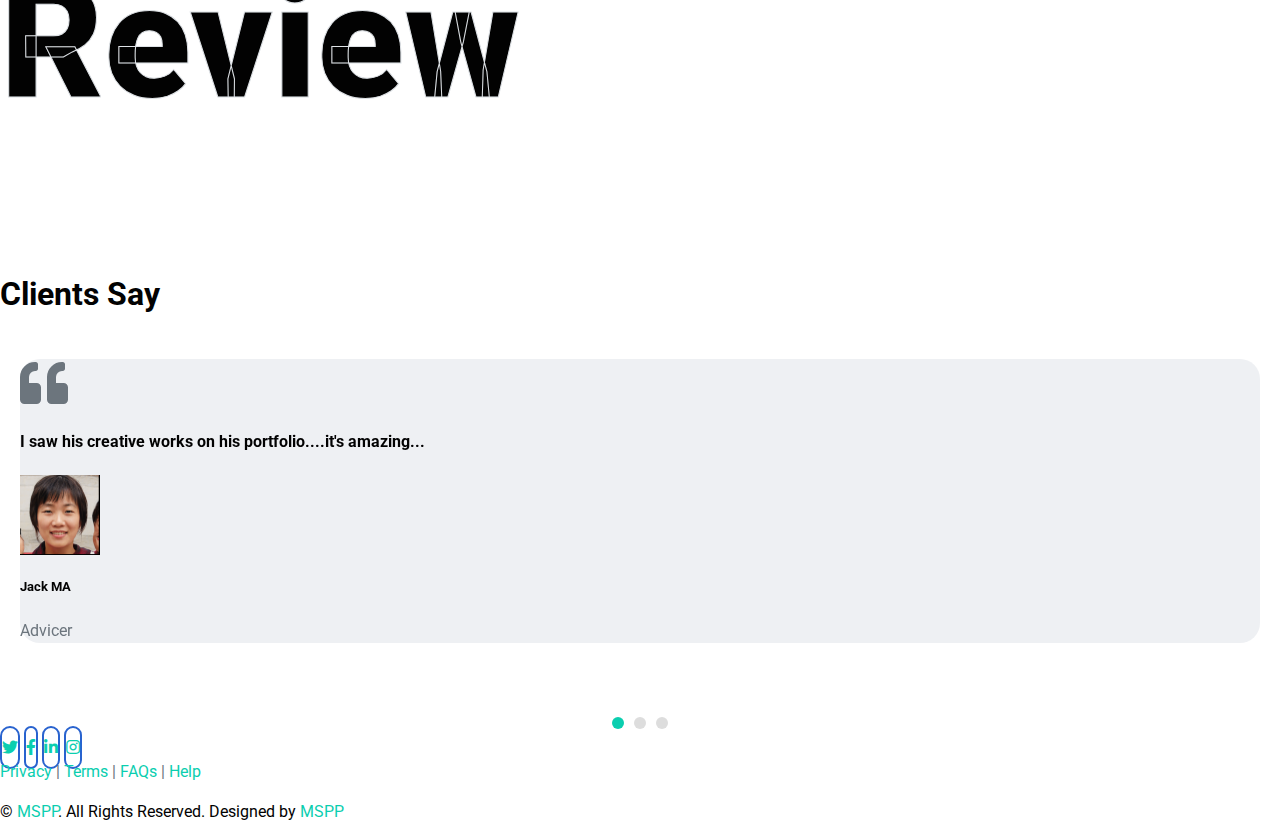
==== commit 2852227f: "new feature add" ====
--- a/index.html
+++ b/index.html
@@ -107,7 +107,7 @@
                         <div class="col-sm-6 py-2"><h6>Freelance: <span class="text-secondary">Available</span></h6></div>
                     </div>
                     <a href="https://www.linkedin.com/in/muhammed-salahuddeen-516130230/" class="btn blue btn-outline-primary mr-4">Hire Me</a>
-                    <a href="https://www.linkedin.com/in/muhammed-salahuddeen-516130230/" class="btn btn-outline-primary">Learn More</a>
+                    <a href="contact/contact.html" class="btn btn-outline-primary">Contact</a>
                 </div>
             </div>
         </div>
@@ -462,7 +462,7 @@
             <div class="d-flex justify-content-center mb-4">
                 <a class="btn btn-light btn-social mr-2" href="#"><i class="fab fa-twitter"></i></a>
                 <a class="btn btn-light btn-social mr-2" href="#"><i class="fab fa-facebook-f"></i></a>
-                <a class="btn btn-light btn-social mr-2" href="#"><i class="fab fa-linkedin-in"></i></a>
+                <a class="btn btn-light btn-social mr-2" href="https://www.linkedin.com/in/muhammed-salahuddeen-516130230/"><i class="fab fa-linkedin-in"></i></a>
                 <a class="btn btn-light btn-social" href="#"><i class="fab fa-instagram"></i></a>
             </div>
             <div class="d-flex justify-content-center mb-3">
@@ -506,4 +506,4 @@
     <script src="js/main.js"></script>
 </body>
 
-</html>+</html>
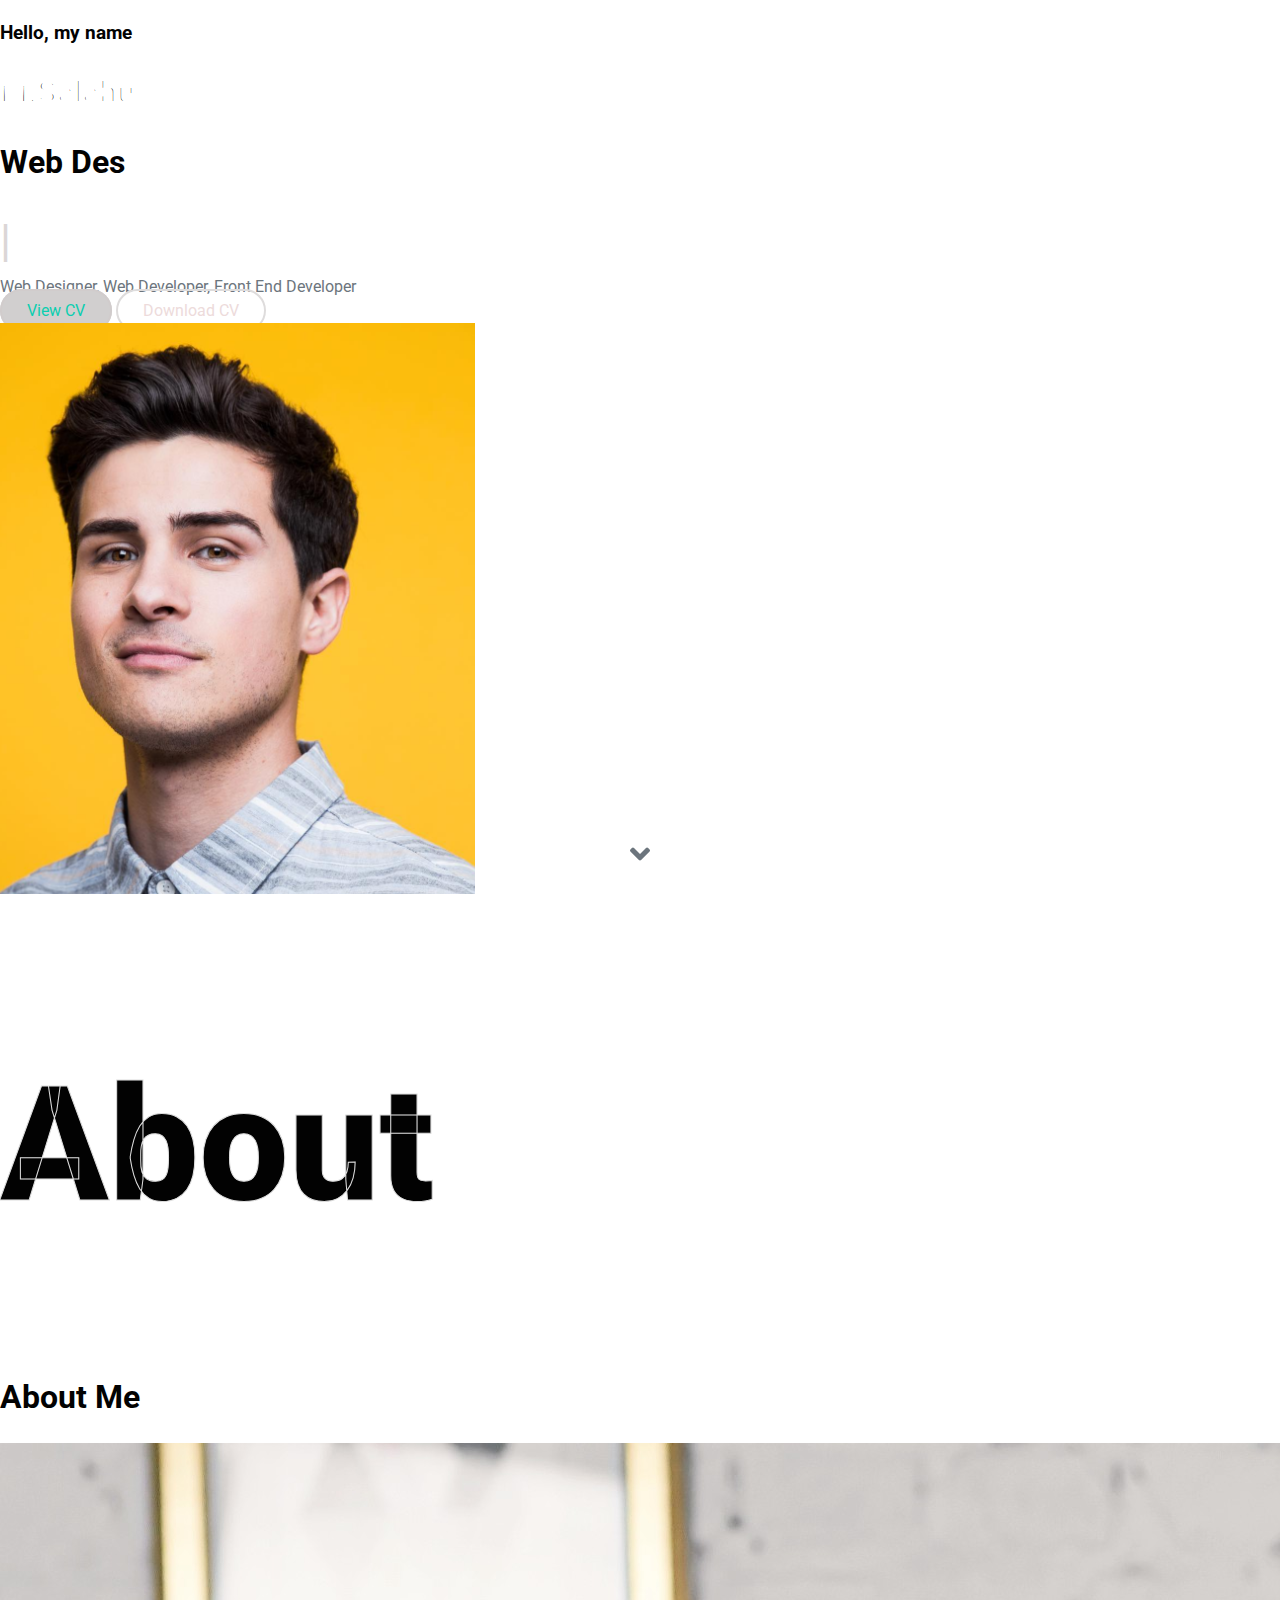
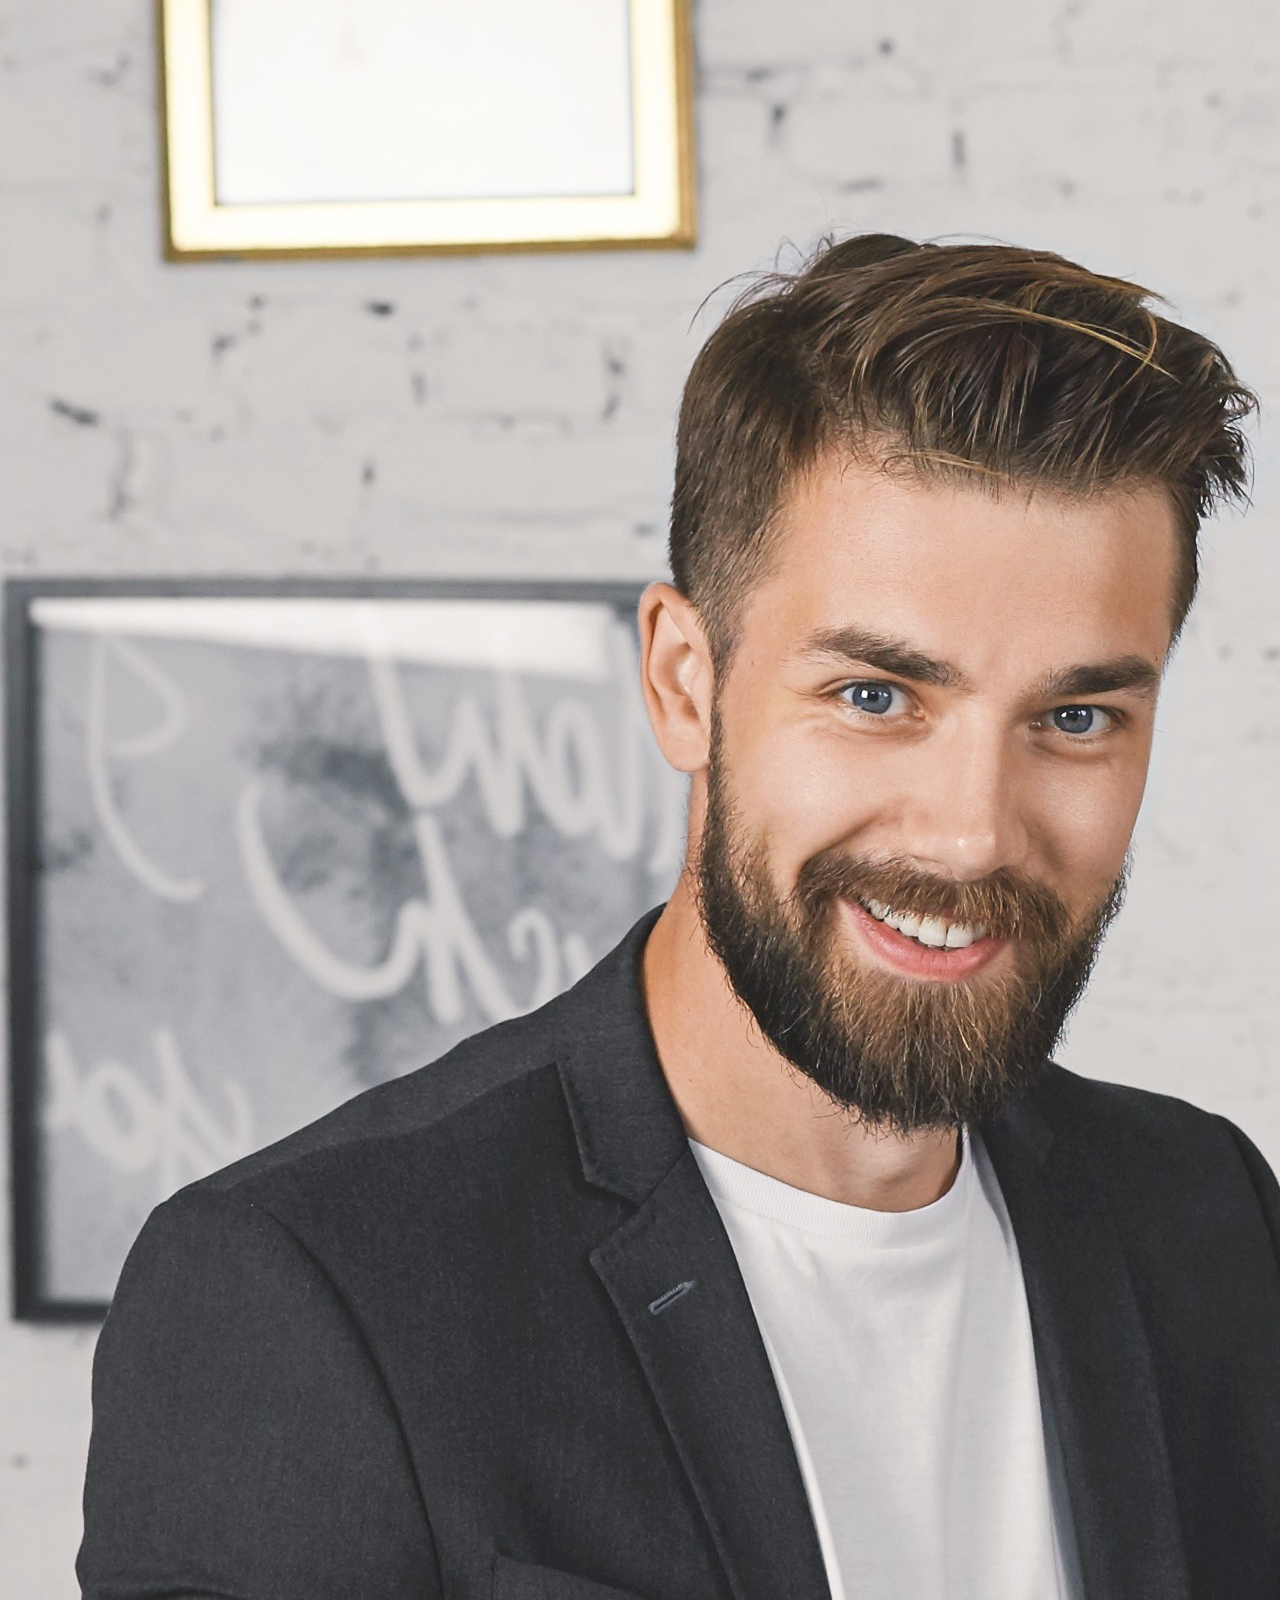
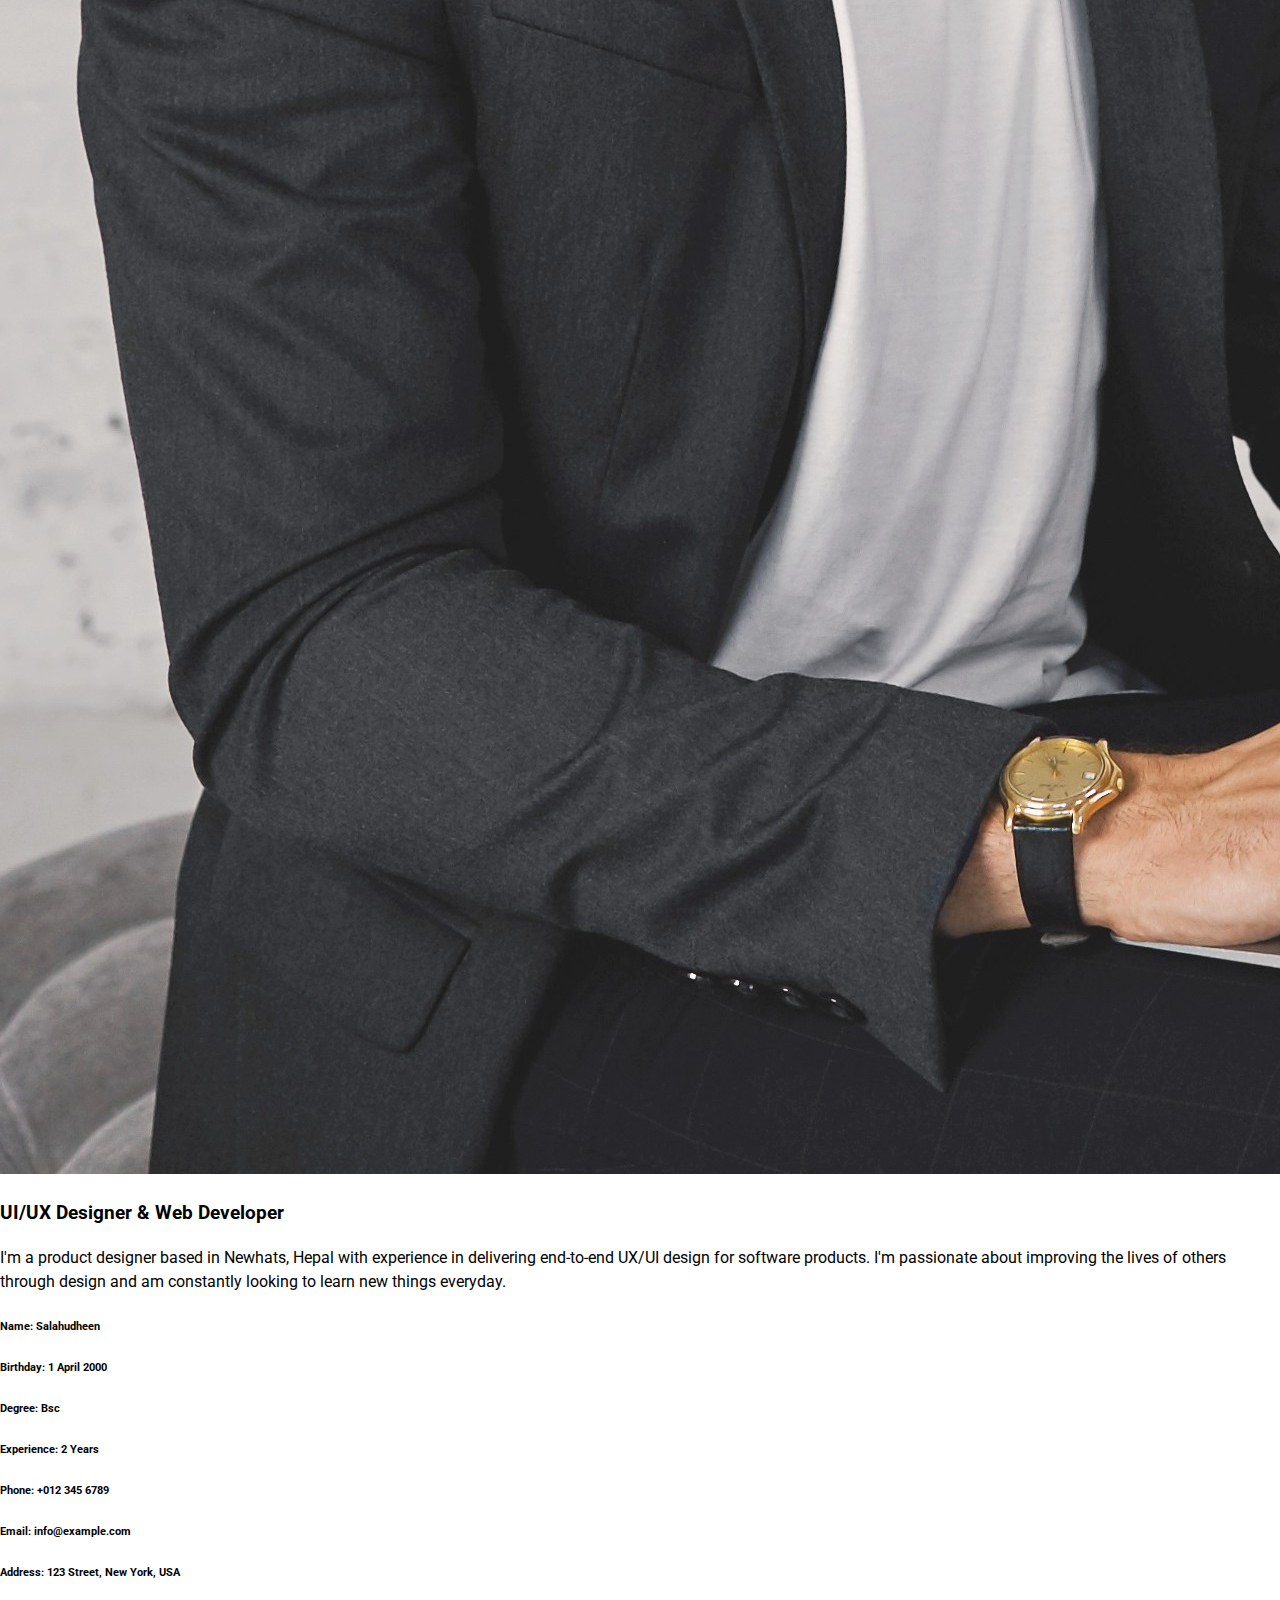
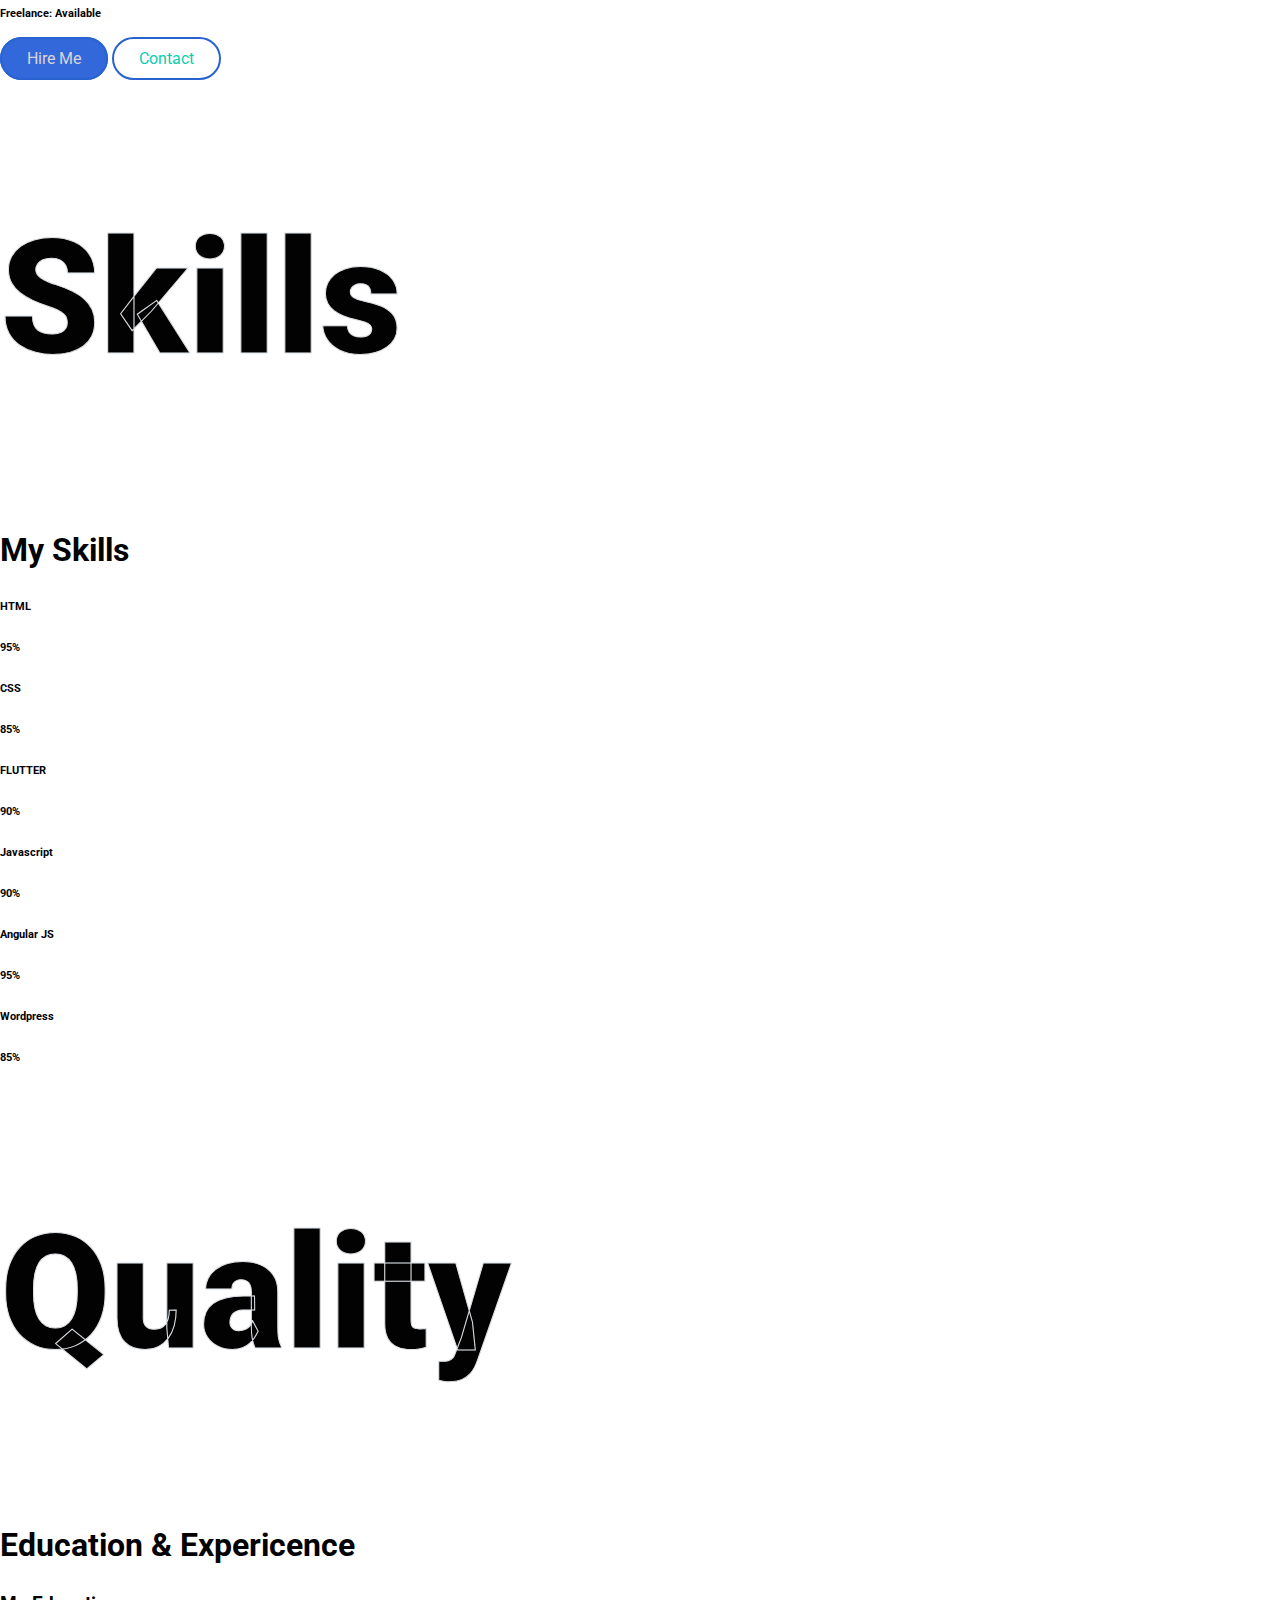
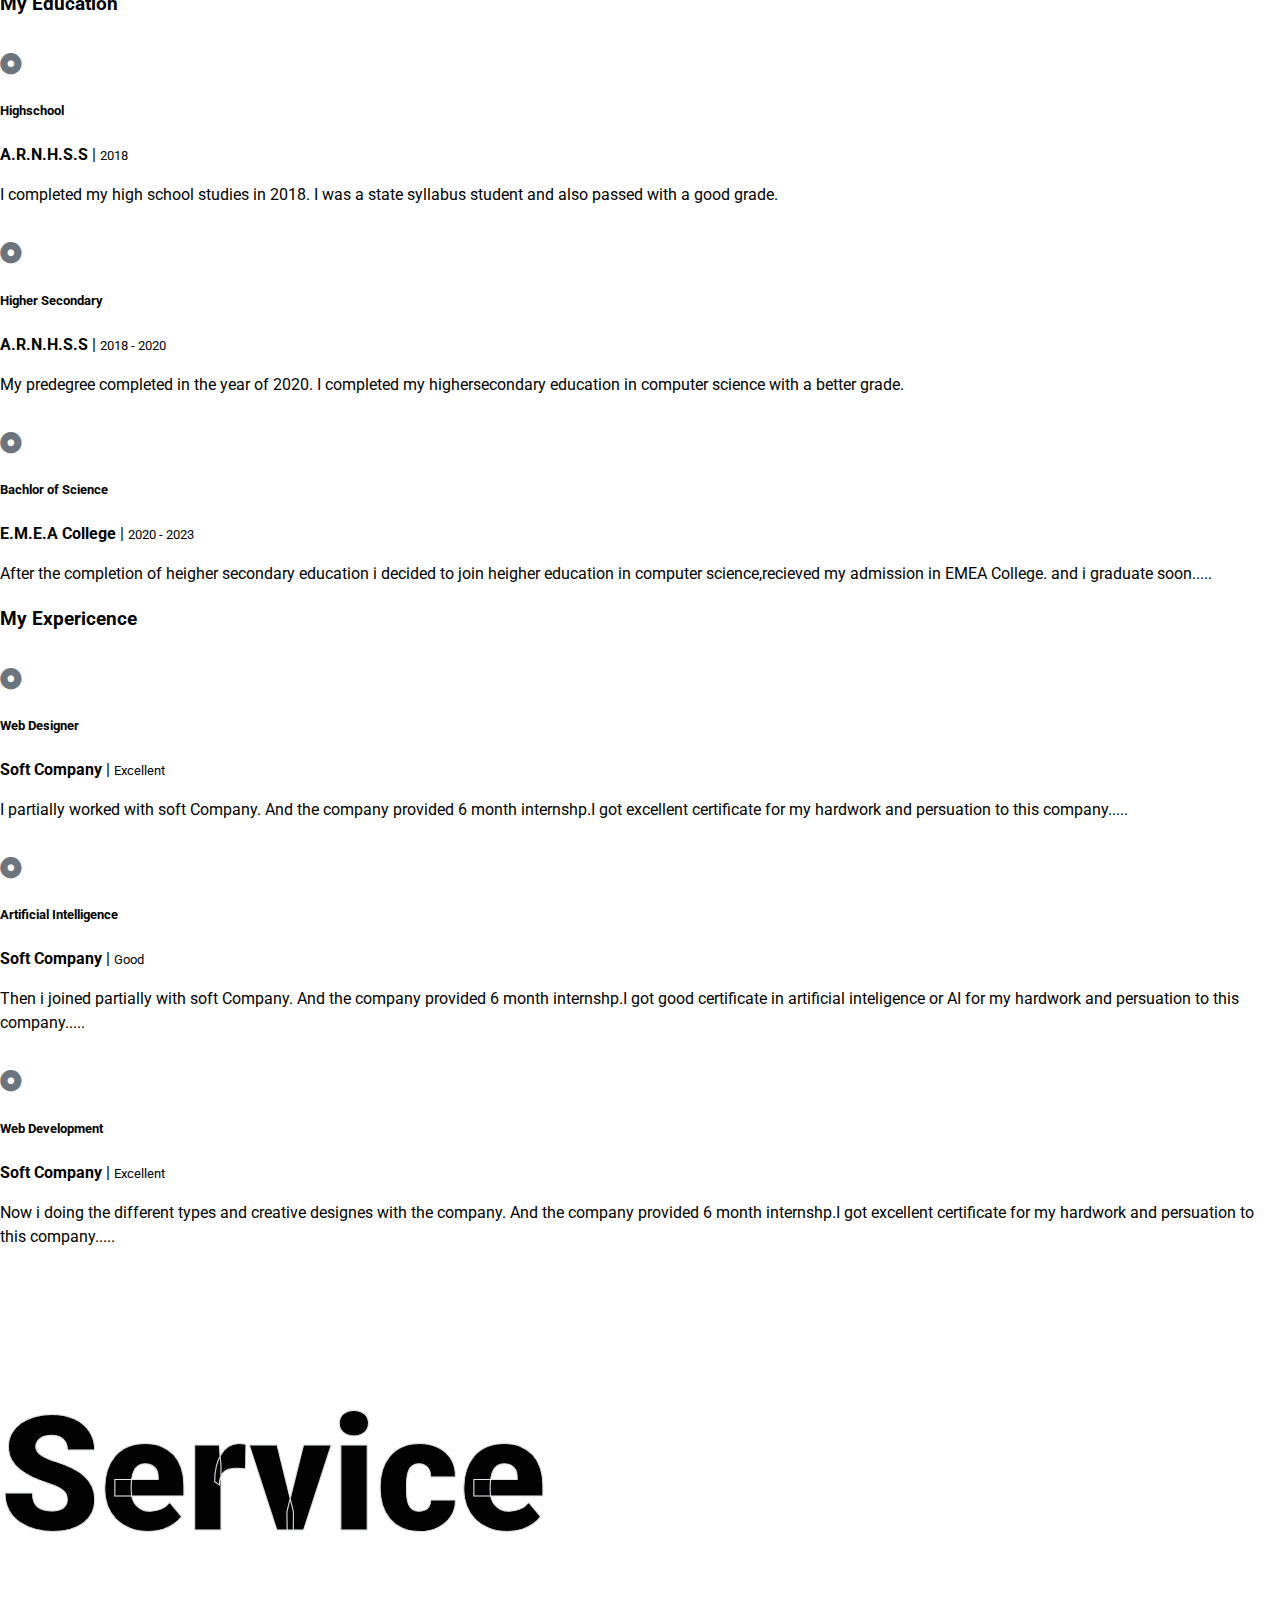
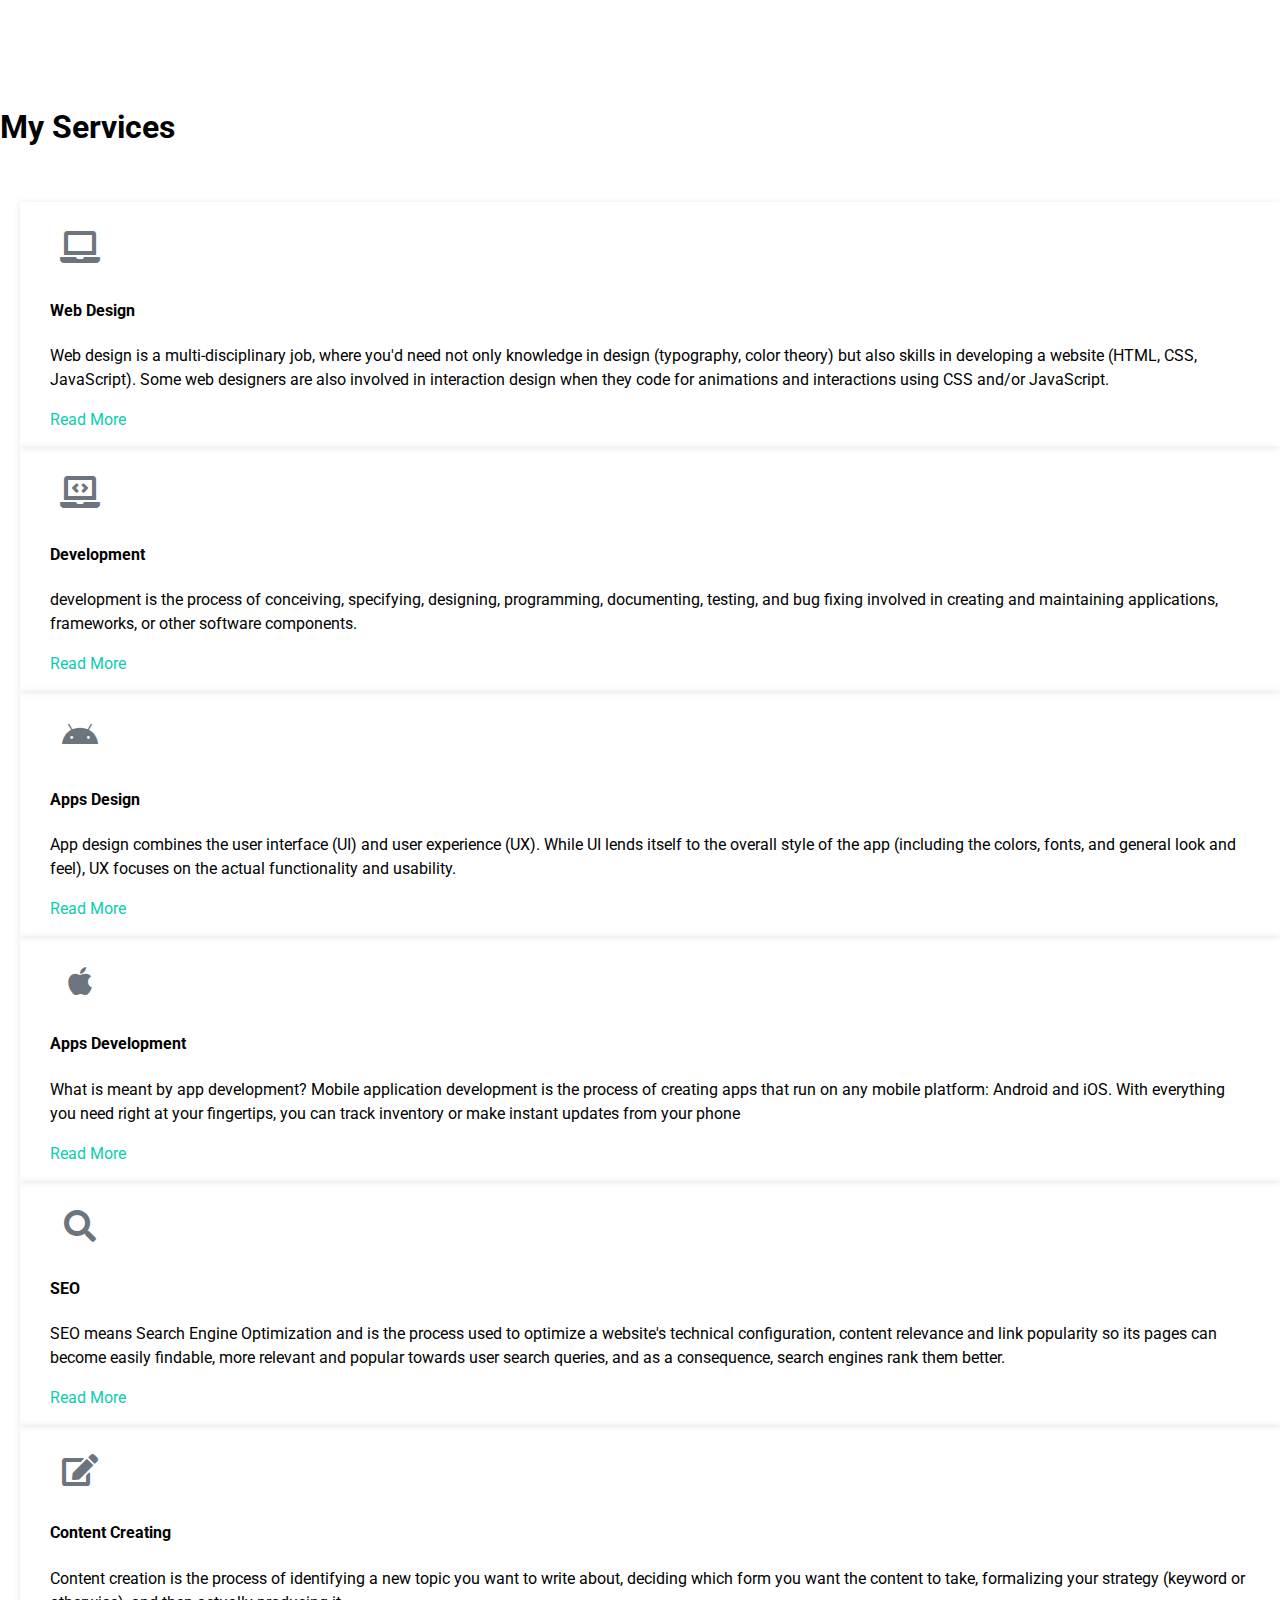
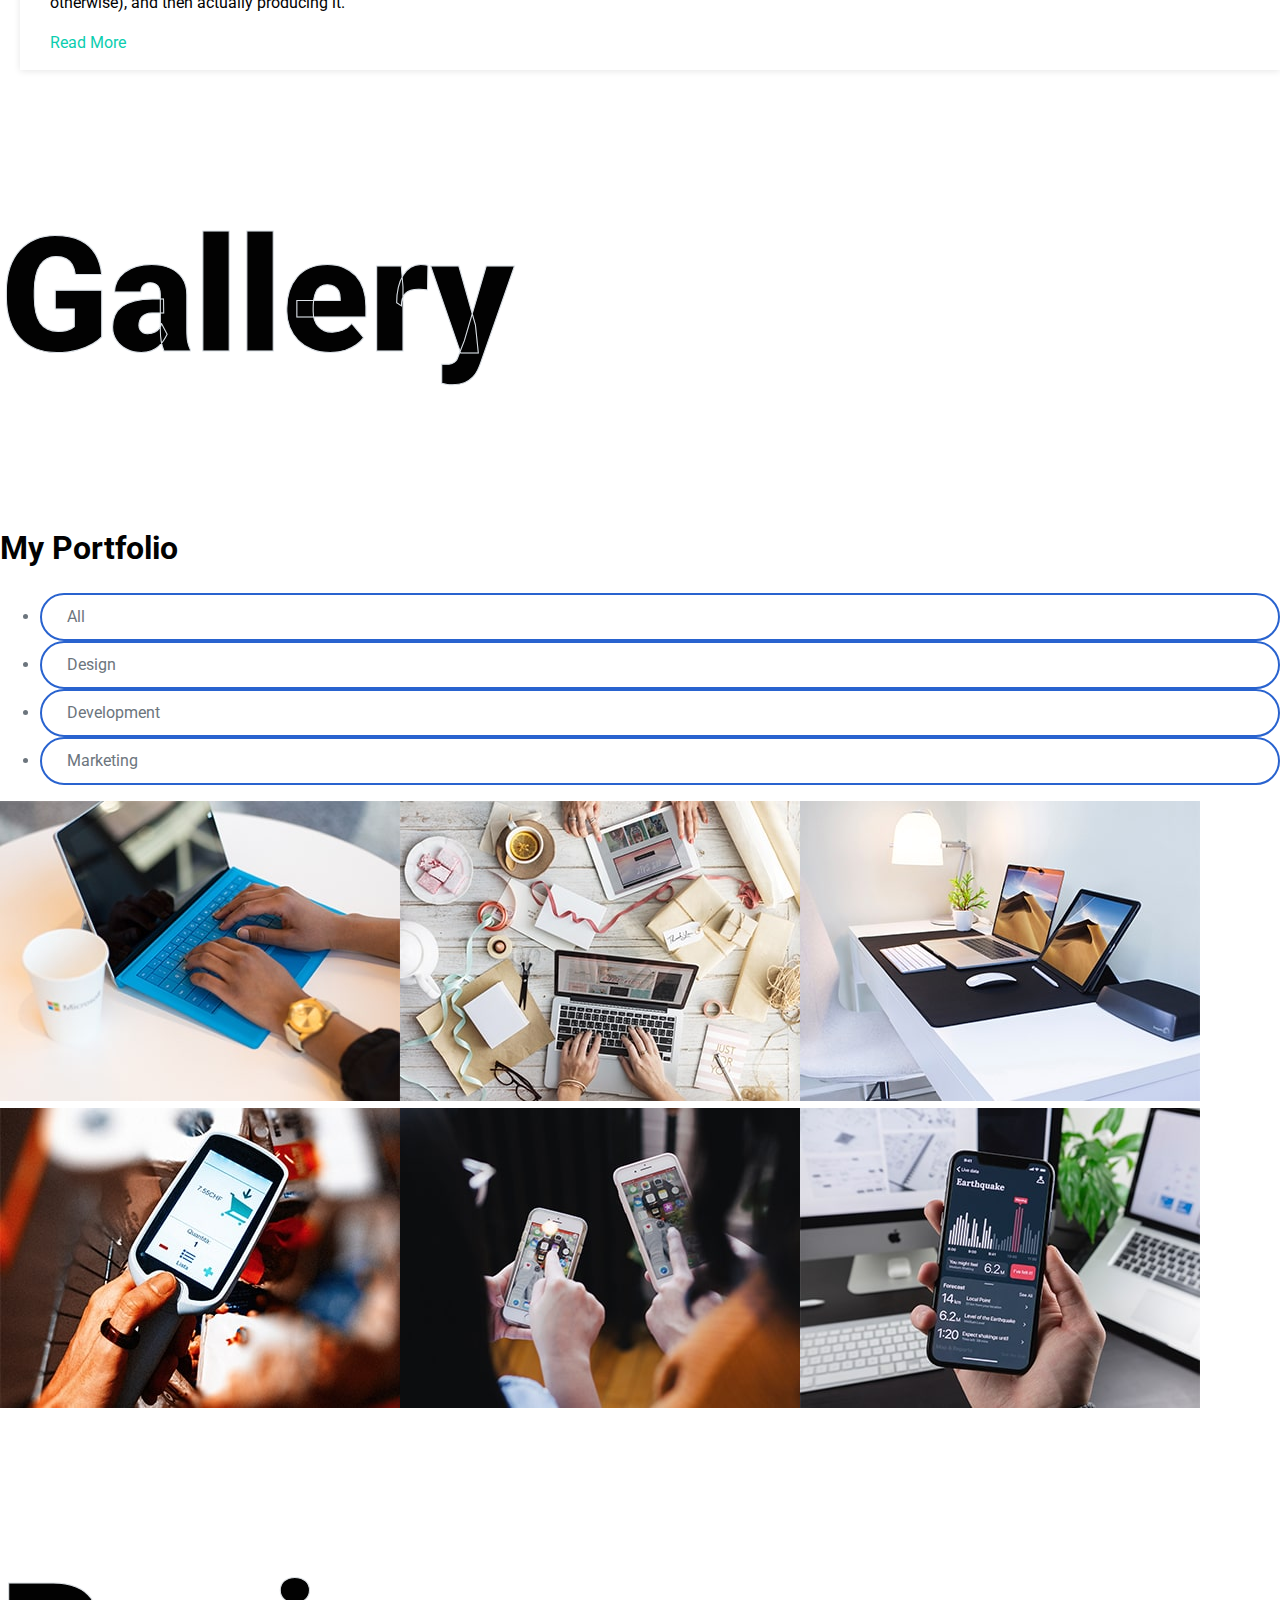
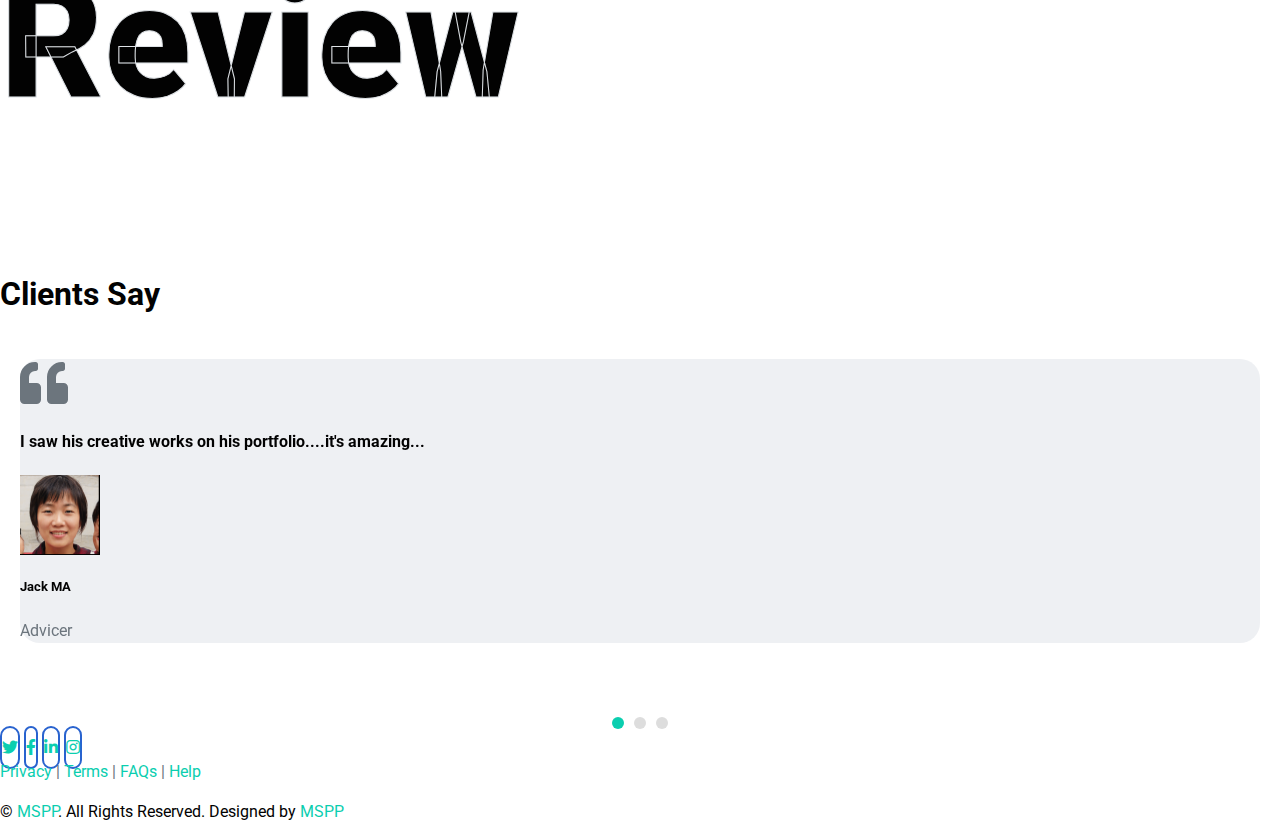
==== commit b1abf6f9: "change on name" ====
--- a/index.html
+++ b/index.html
@@ -61,7 +61,7 @@
                
                 <div class="col-lg-7 text-center text-lg-left">
                     <h3 class="text-white font-weight-normal mb-3">Hello, my name</h3>
-                    <h1 class="display-3 text-uppercase text-primary mb-2" style="-webkit-text-stroke: 4px #ffffff;">M.Salahudheeen</h1>
+                    <h1 class="display-3 text-uppercase text-primary mb-2" style="-webkit-text-stroke: 4px #ffffff;">M.Salahu</h1>
                     <h1 class="typed-text-output d-inline font-weight-lighter text-white"></h1>
                     <div class="typed-text d-none">Web Designer, Web Developer, Front End Developer</div>
                     <div class="d-flex align-items-center justify-content-center justify-content-lg-start pt-5">
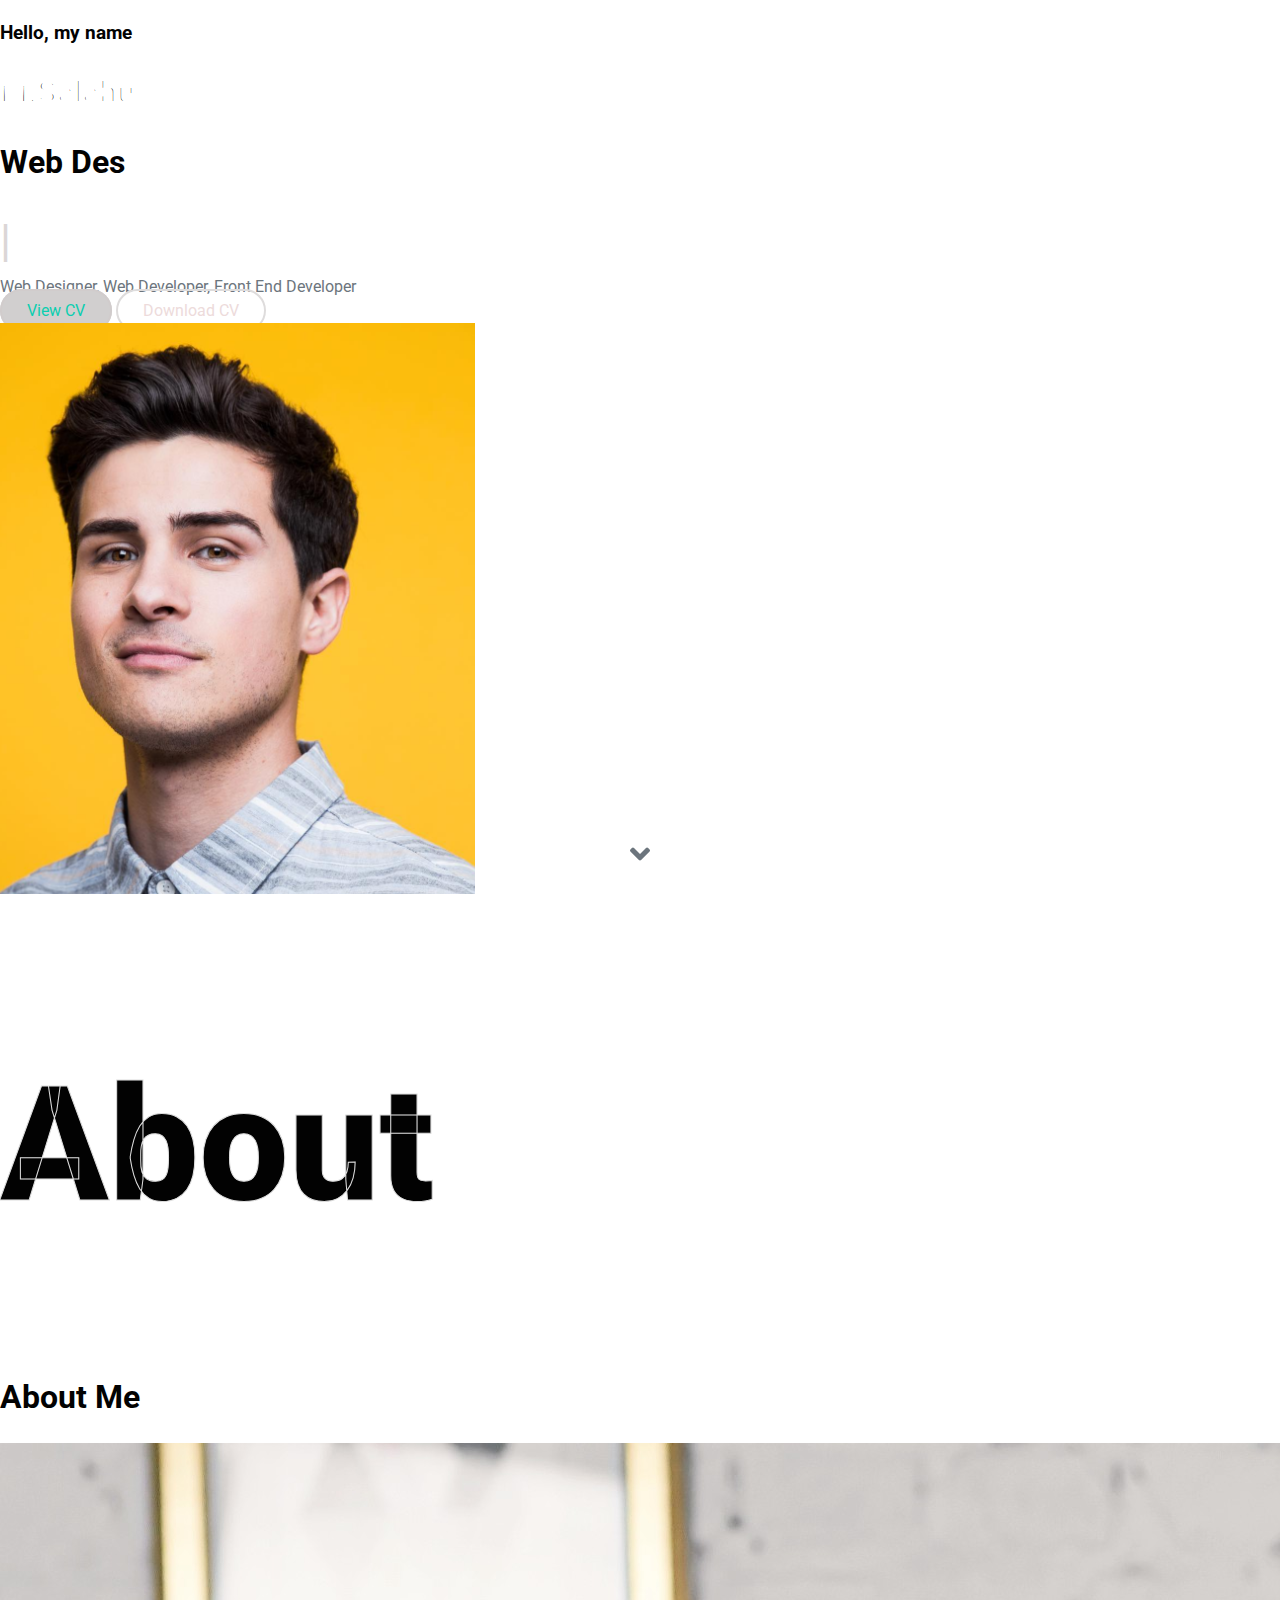
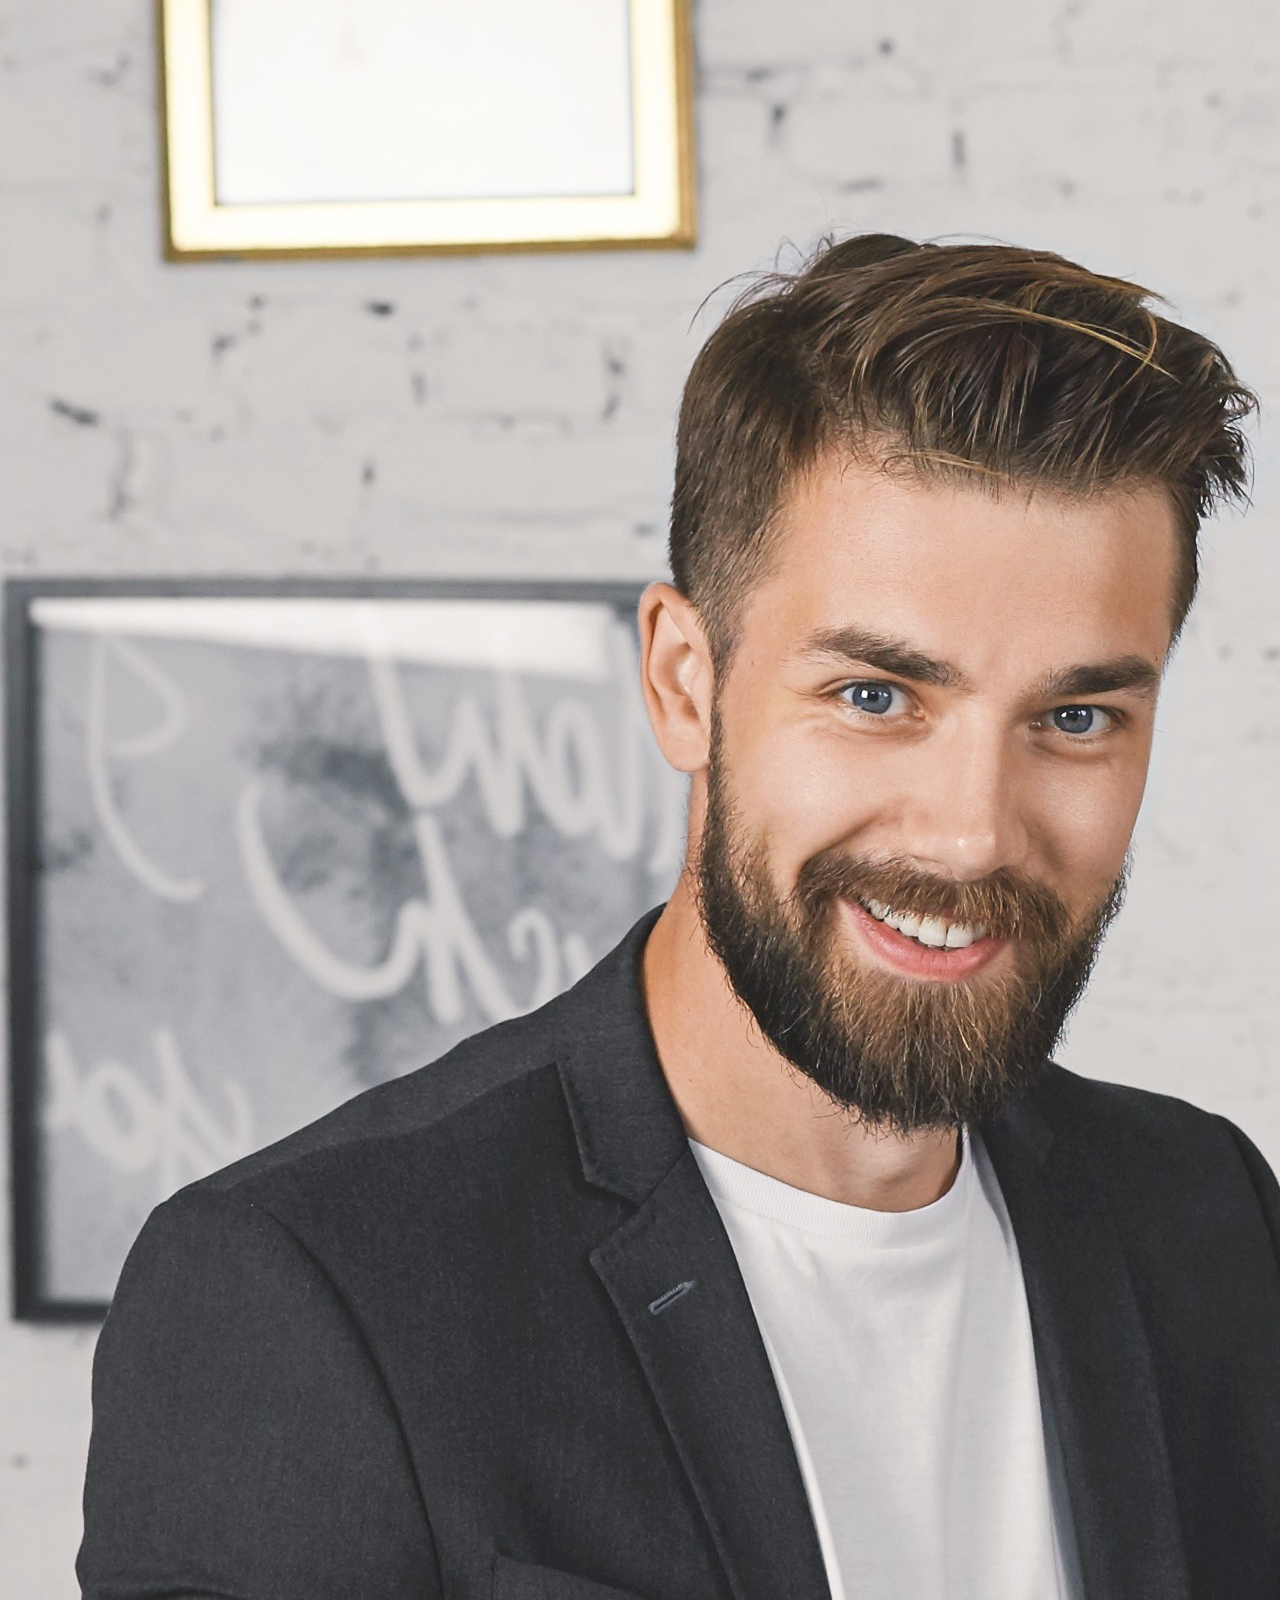
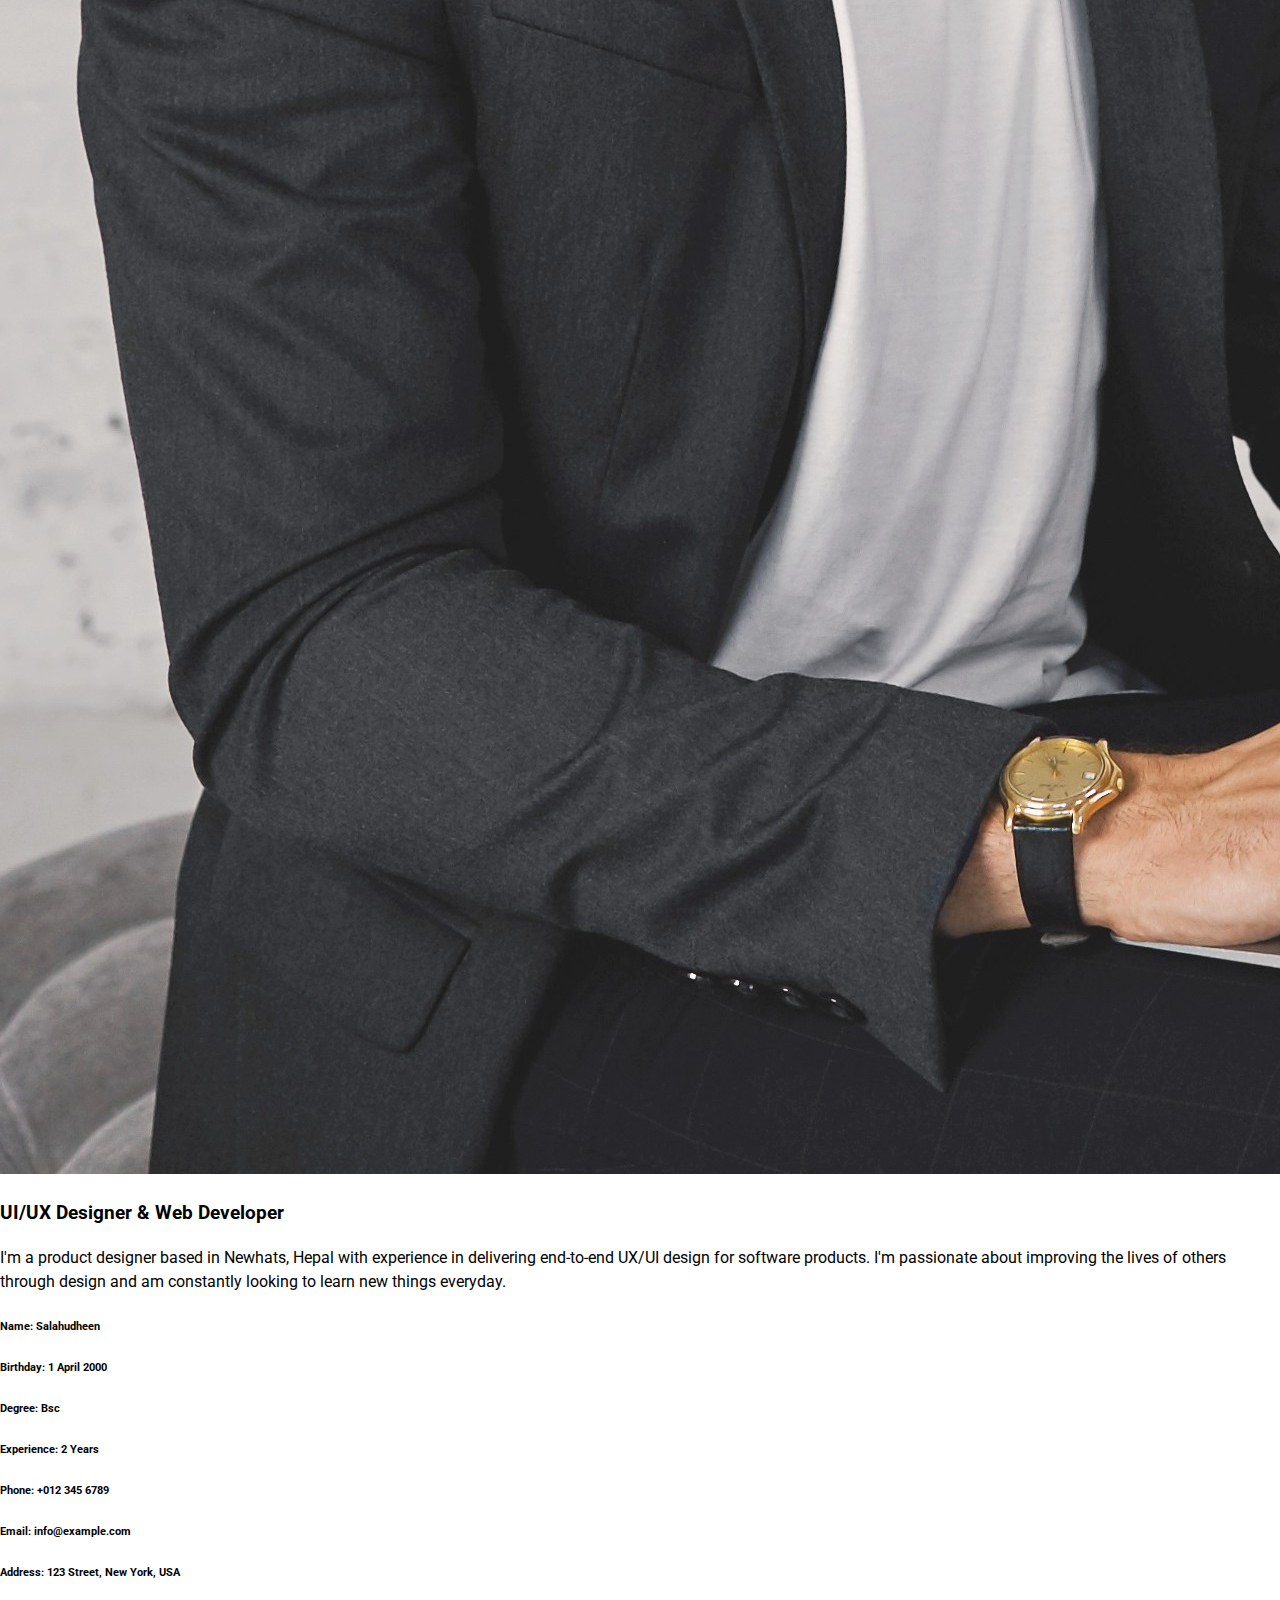
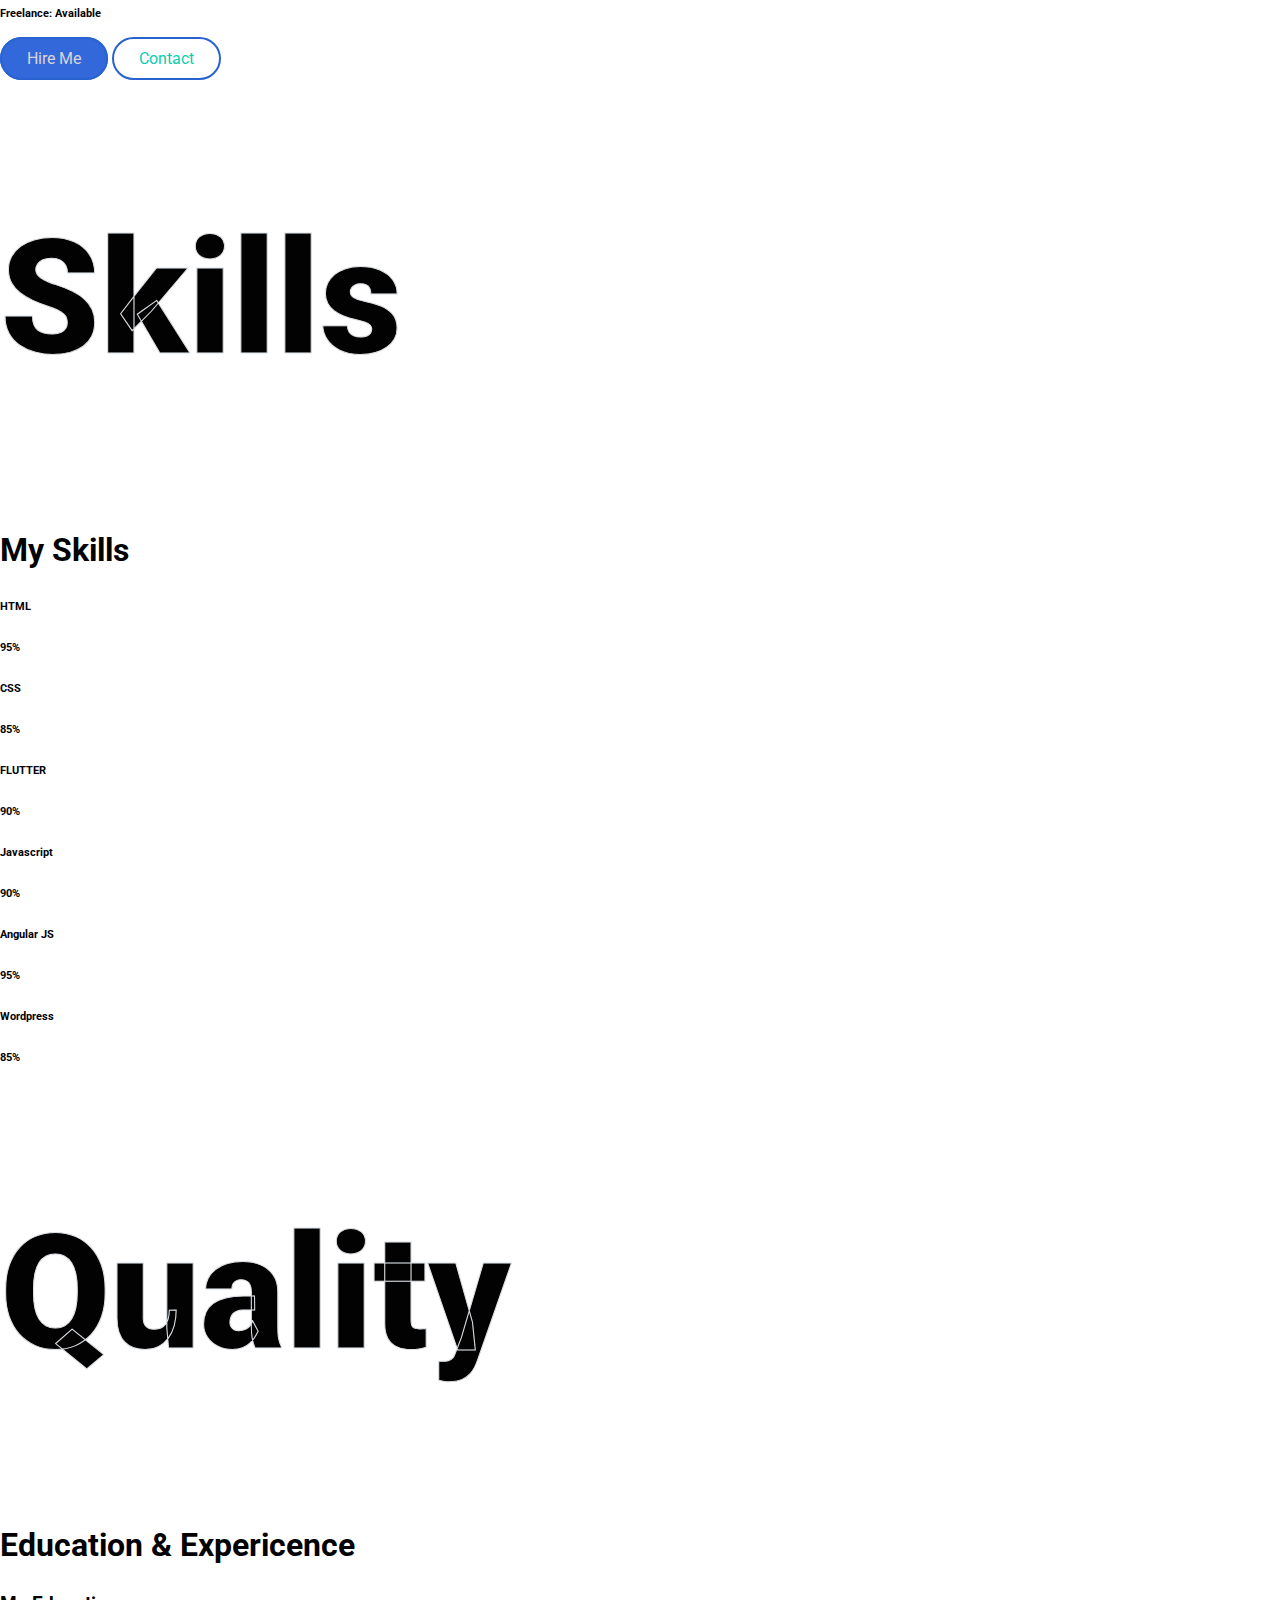
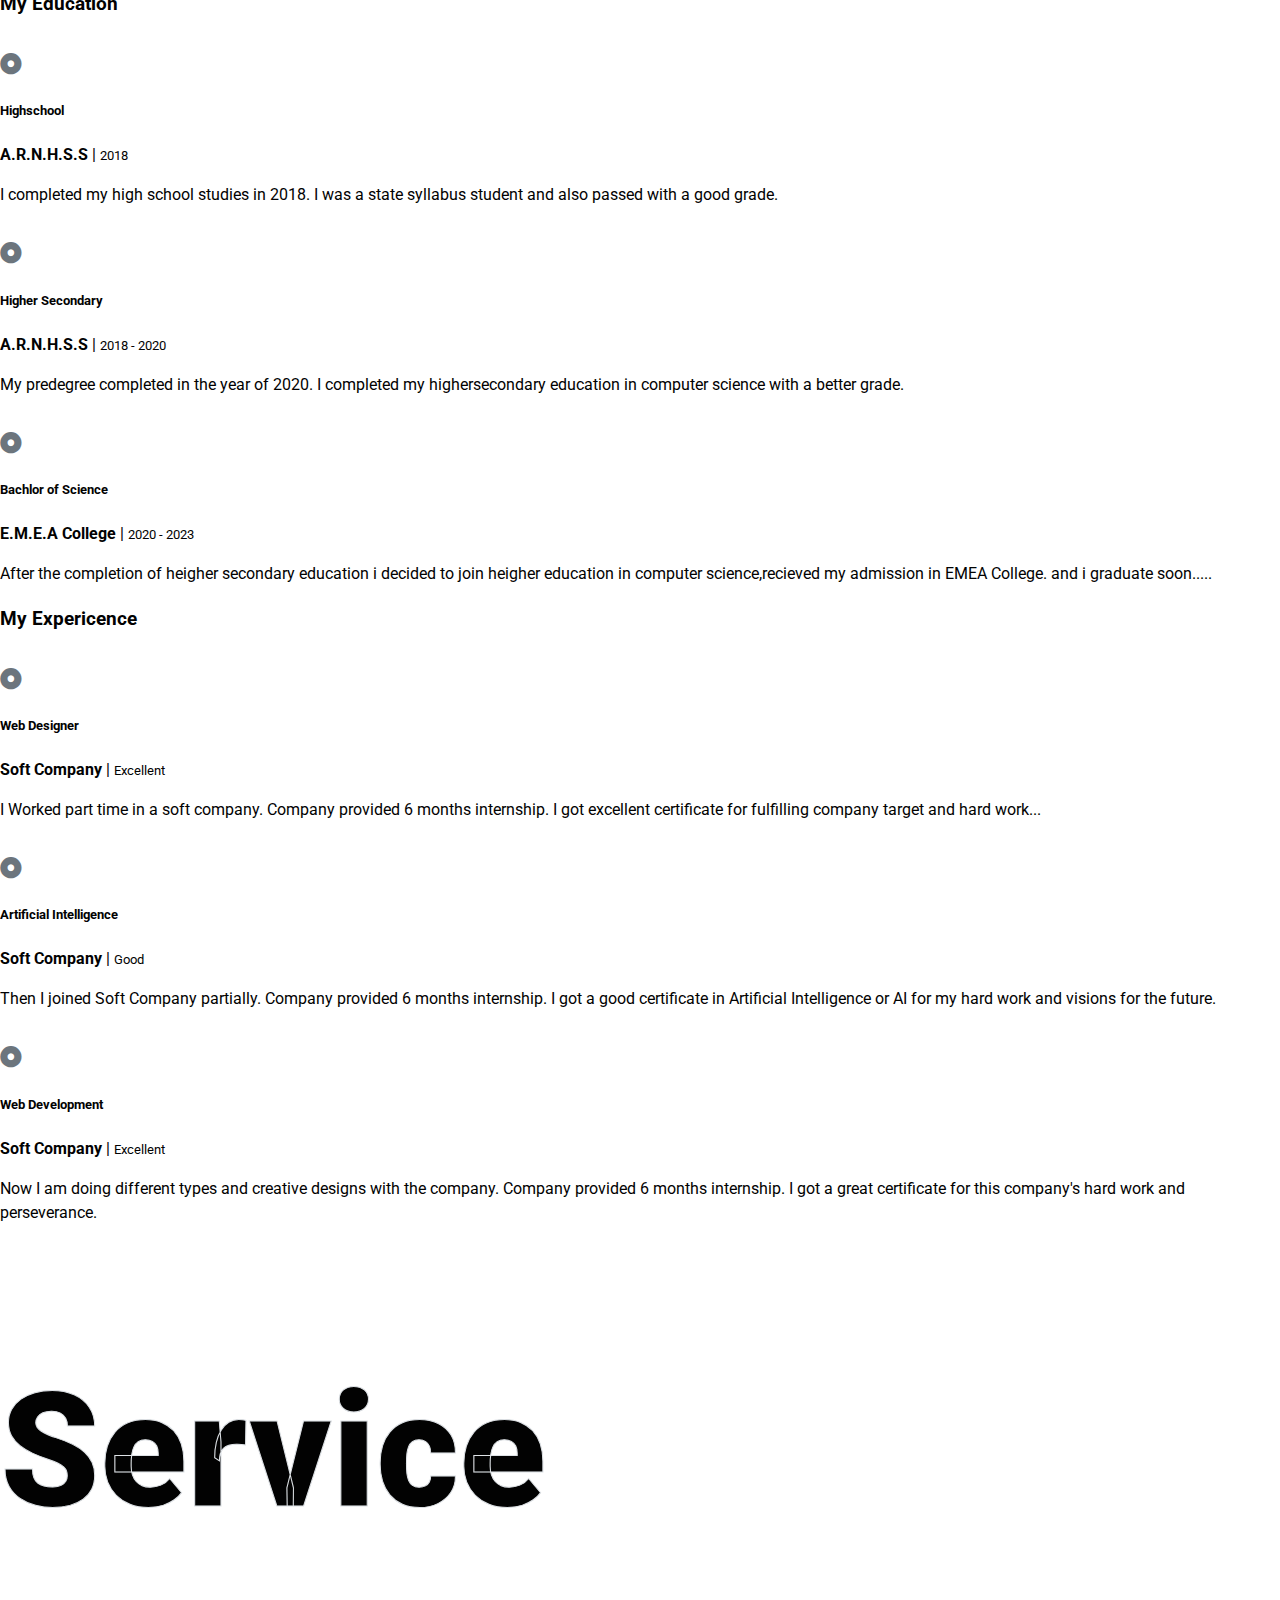
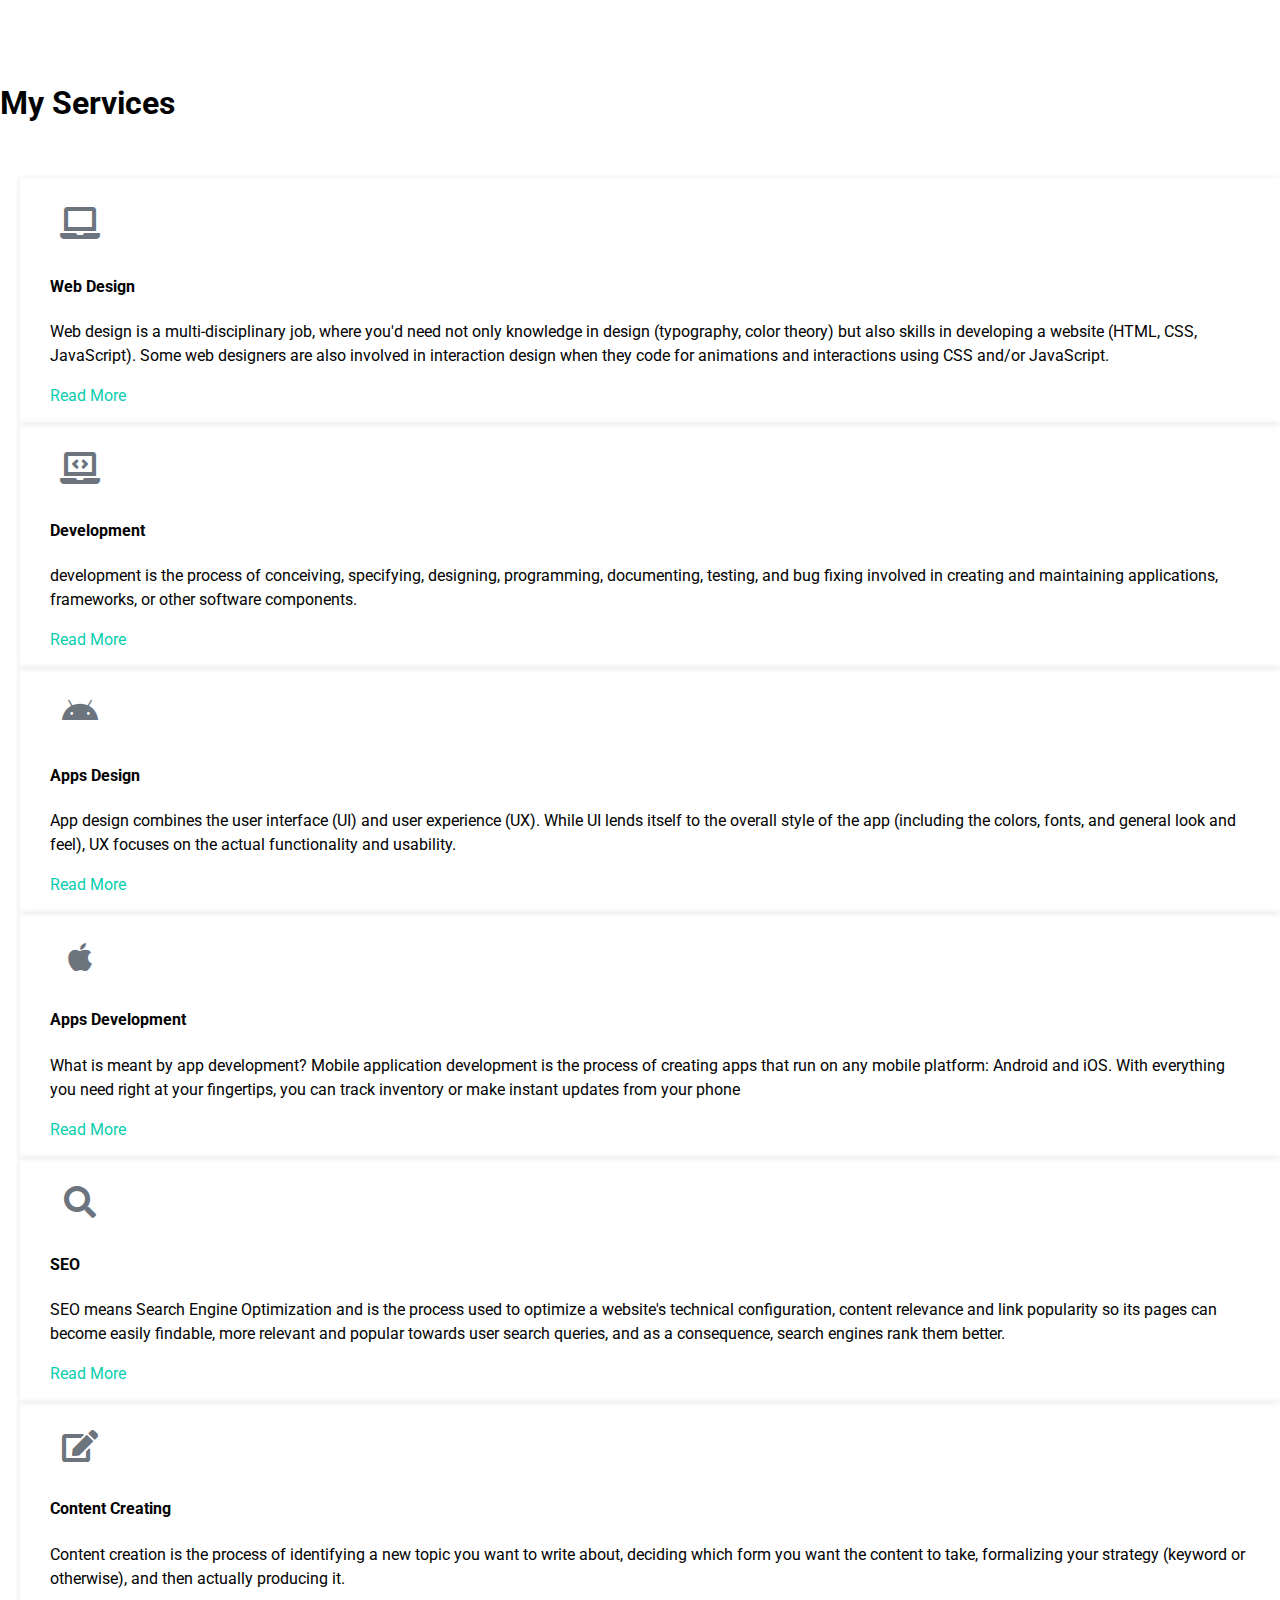
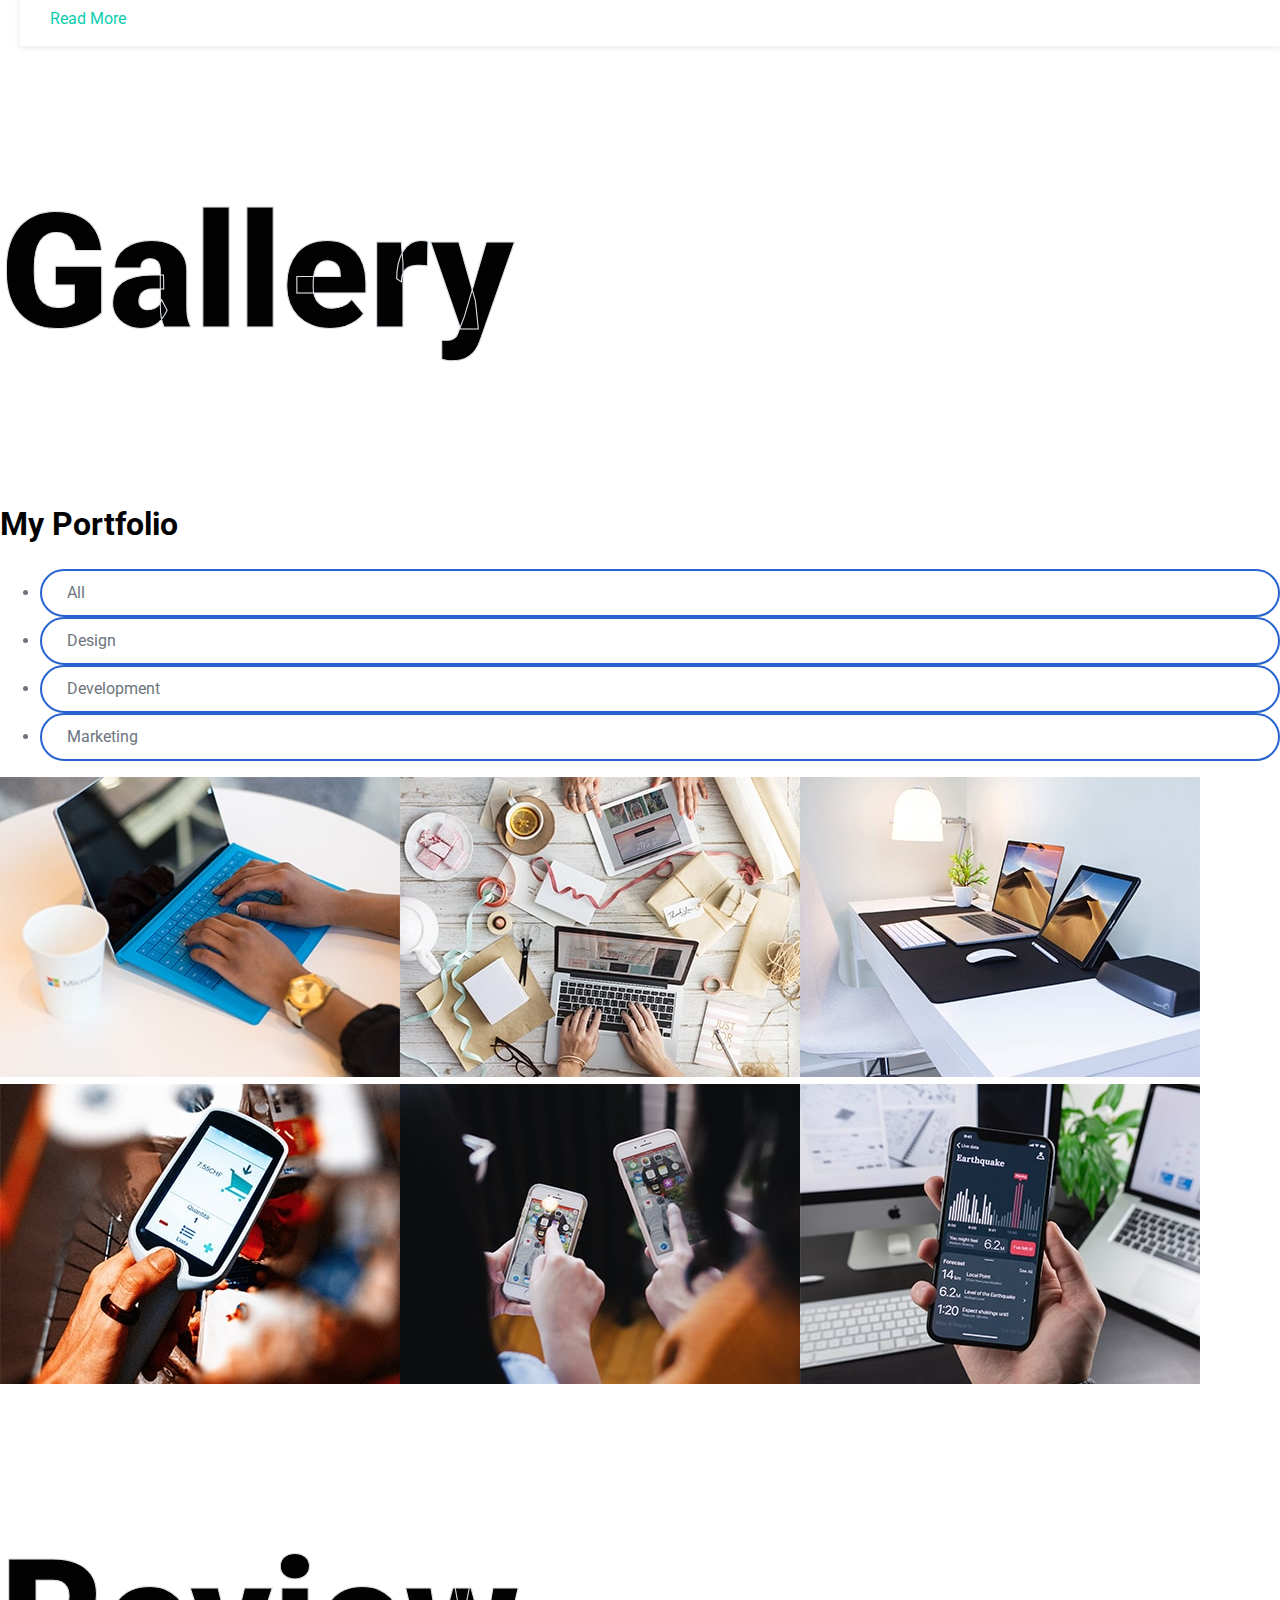
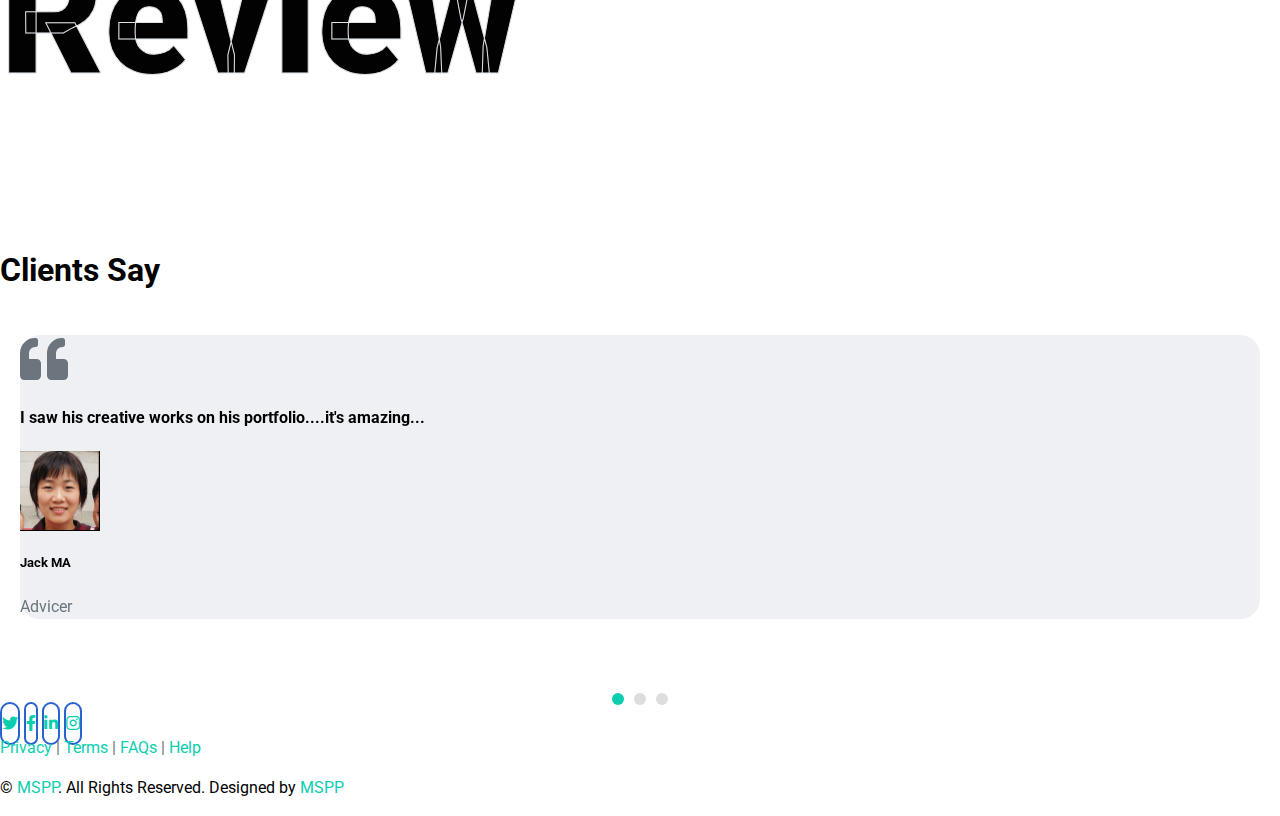
==== commit 7e70d1db: "update experience" ====
--- a/index.html
+++ b/index.html
@@ -235,26 +235,22 @@
                             <i class="far fa-dot-circle text-primary position-absolute" style="top: 2px;left: -35px;  font-size: 22px;"></i>
                             <h5 class="font-weight-bold mb-1">Web Designer</h5>
                             <p class="mb-2"><strong>Soft Company</strong> | <small> Excellent</small></p>
-                            <p>I partially worked with soft Company. And the company provided 6 month
-                                internshp.I got excellent certificate for my hardwork
-                            and persuation to this company..... </p>
+                            <p>I Worked part time in a soft company. Company provided 6 months internship. 
+                                I got excellent certificate for fulfilling company target and hard work...</p>
                         </div>
                         <div class="position-relative ex-me mb-4">
                             <i class="far fa-dot-circle text-primary position-absolute" style="top: 2px;left: -35px;  font-size: 22px;"></i>
                             <h5 class="font-weight-bold mb-1">Artificial Intelligence</h5>
                             <p class="mb-2"><strong>Soft Company</strong> | <small> Good</small></p>
-                            <p>Then i joined partially  with soft Company. And the company provided 6 month
-                                internshp.I got good certificate in artificial inteligence or AI for my hardwork
-                            and persuation to this company.....</p>
+                            <p>Then I joined Soft Company partially. Company provided 6 months internship.
+                                I got a good certificate in Artificial Intelligence or AI for my hard work and visions for the future.</p>
                         </div>
                         <div class="position-relative ex-me mb-4">
                             <i class="far fa-dot-circle text-primary position-absolute" style="top: 2px;left: -35px;  font-size: 22px;"></i>
                             <h5 class="font-weight-bold mb-1">Web Development</h5>
                             <p class="mb-2"><strong>Soft Company</strong> | <small> Excellent</small></p>
-                            <p>Now i doing the different types and creative designes with the company.
-                                 And the company provided 6 month
-                                internshp.I got excellent certificate for my hardwork
-                            and persuation to this company.....
+                            <p>Now I am doing different types and creative designs with the company. Company provided 6 months internship.
+                                I got a great certificate for this company's hard work and perseverance.
                             </p>
                         </div>
                     </div>
